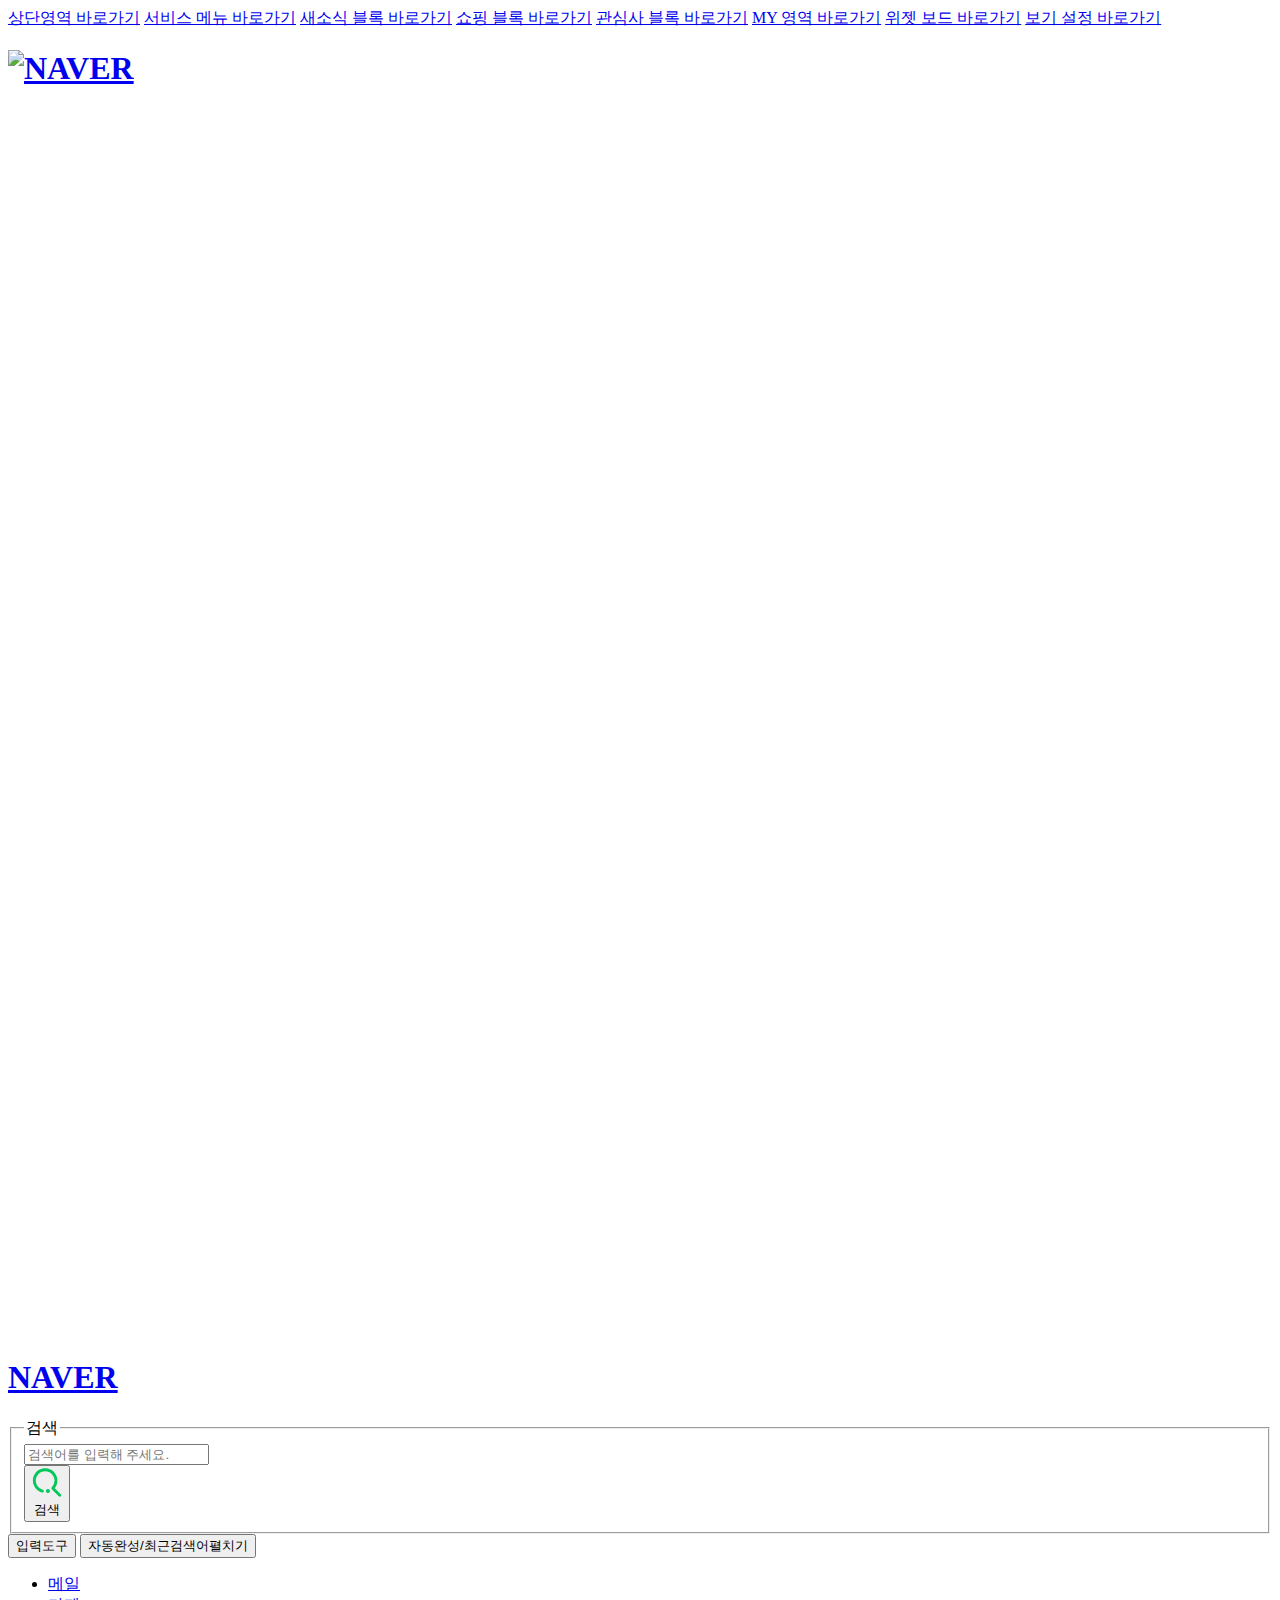
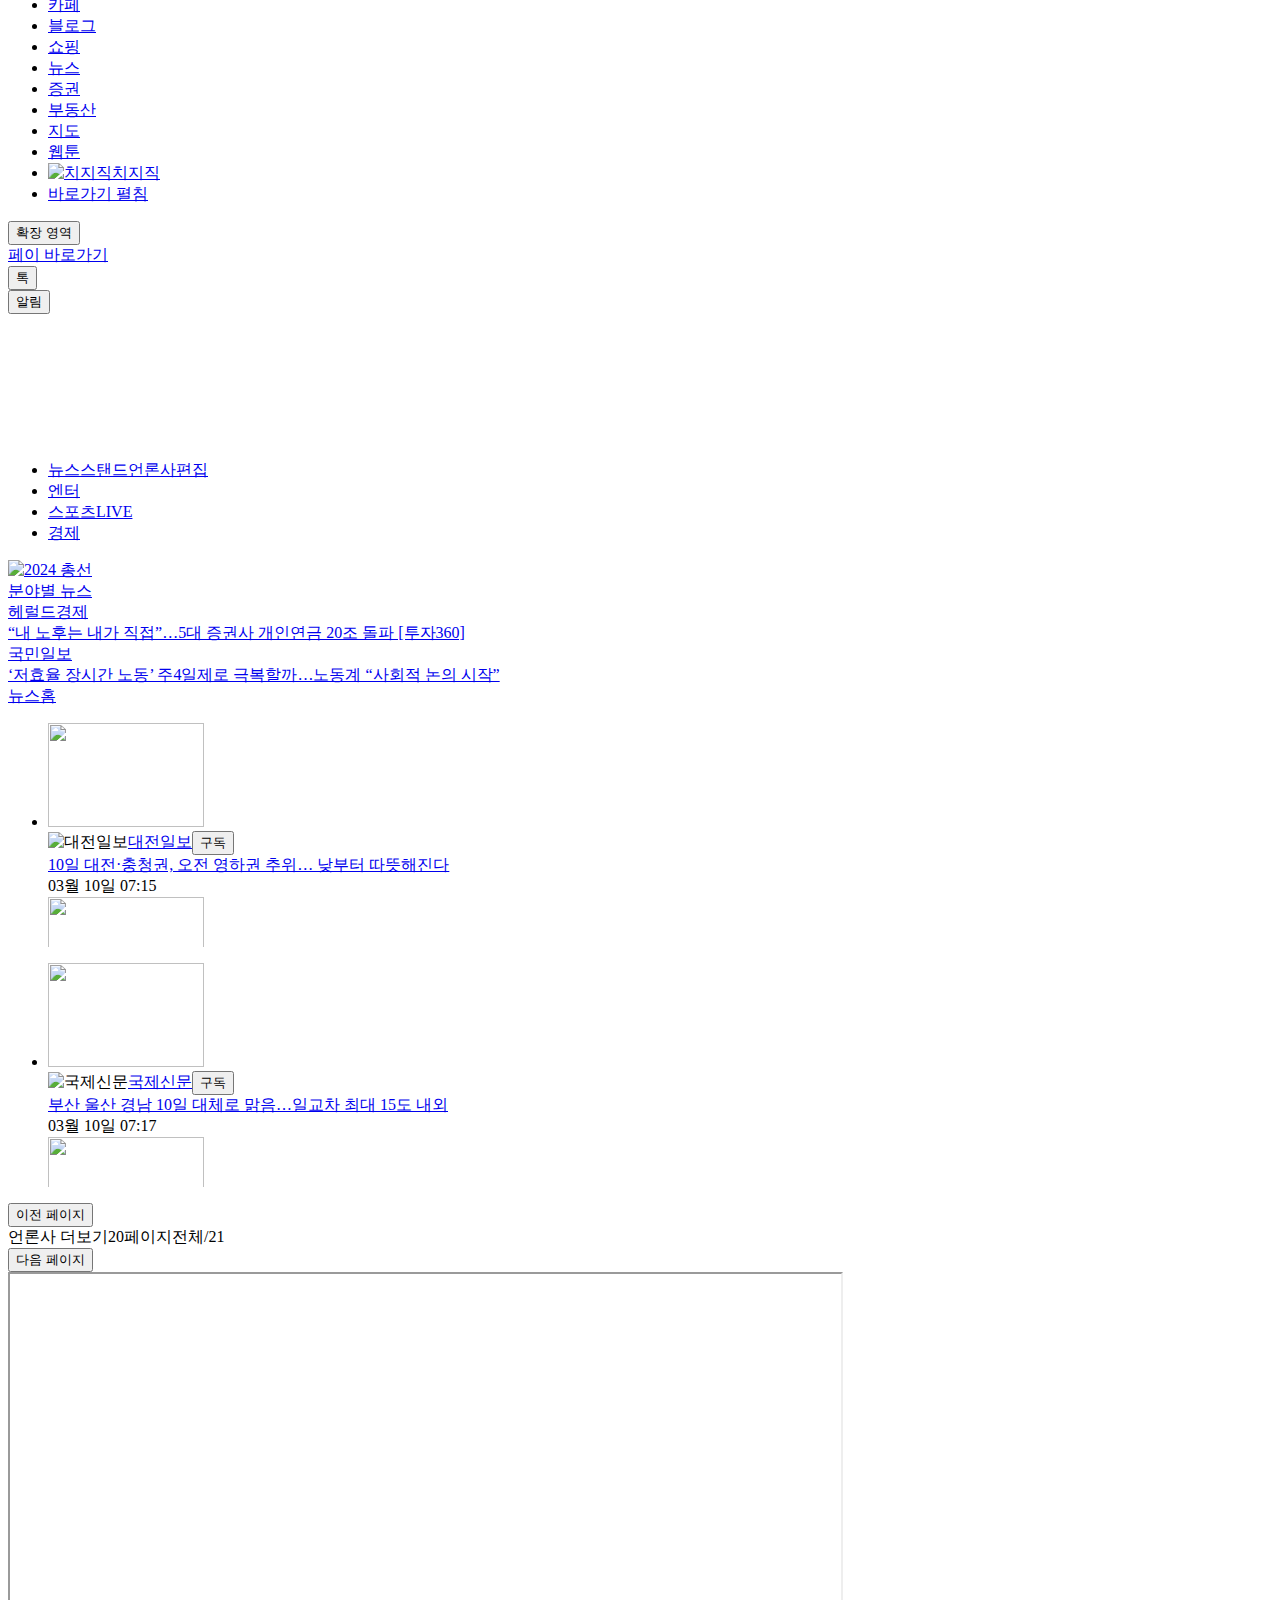
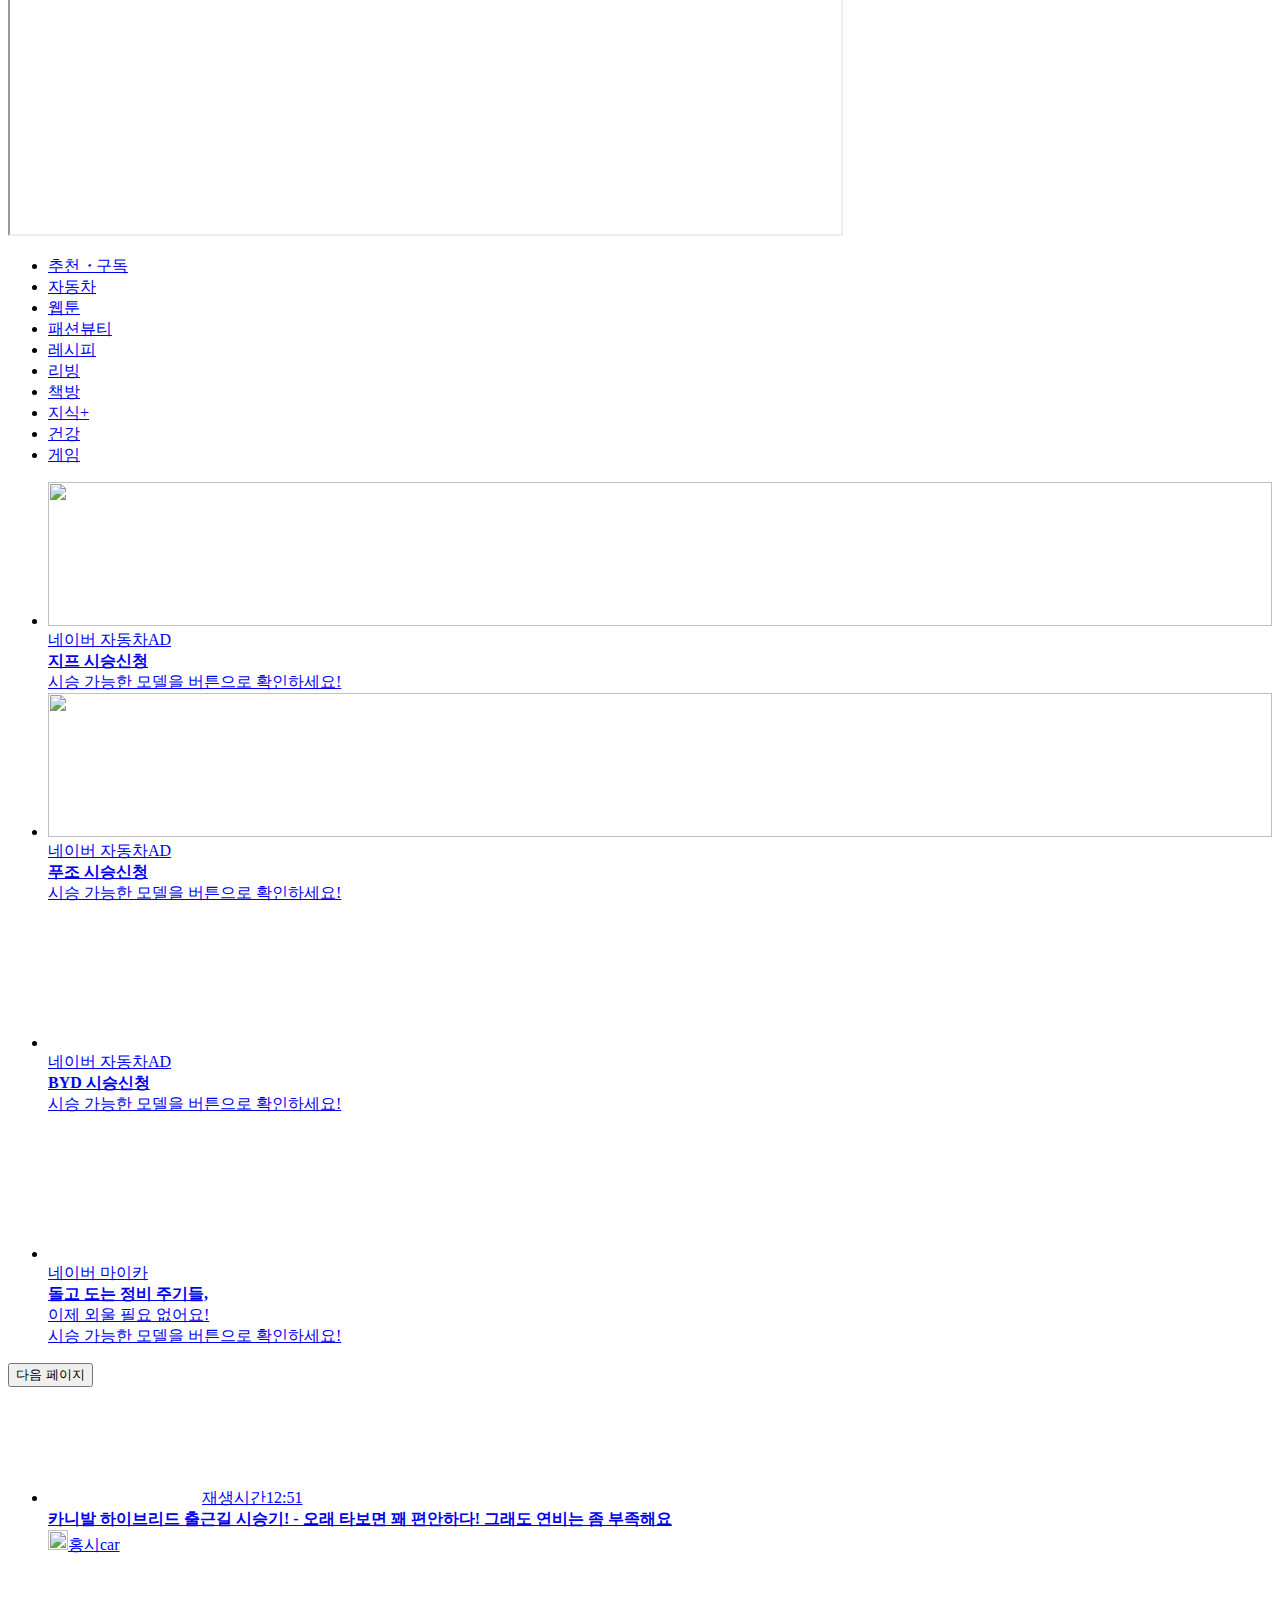
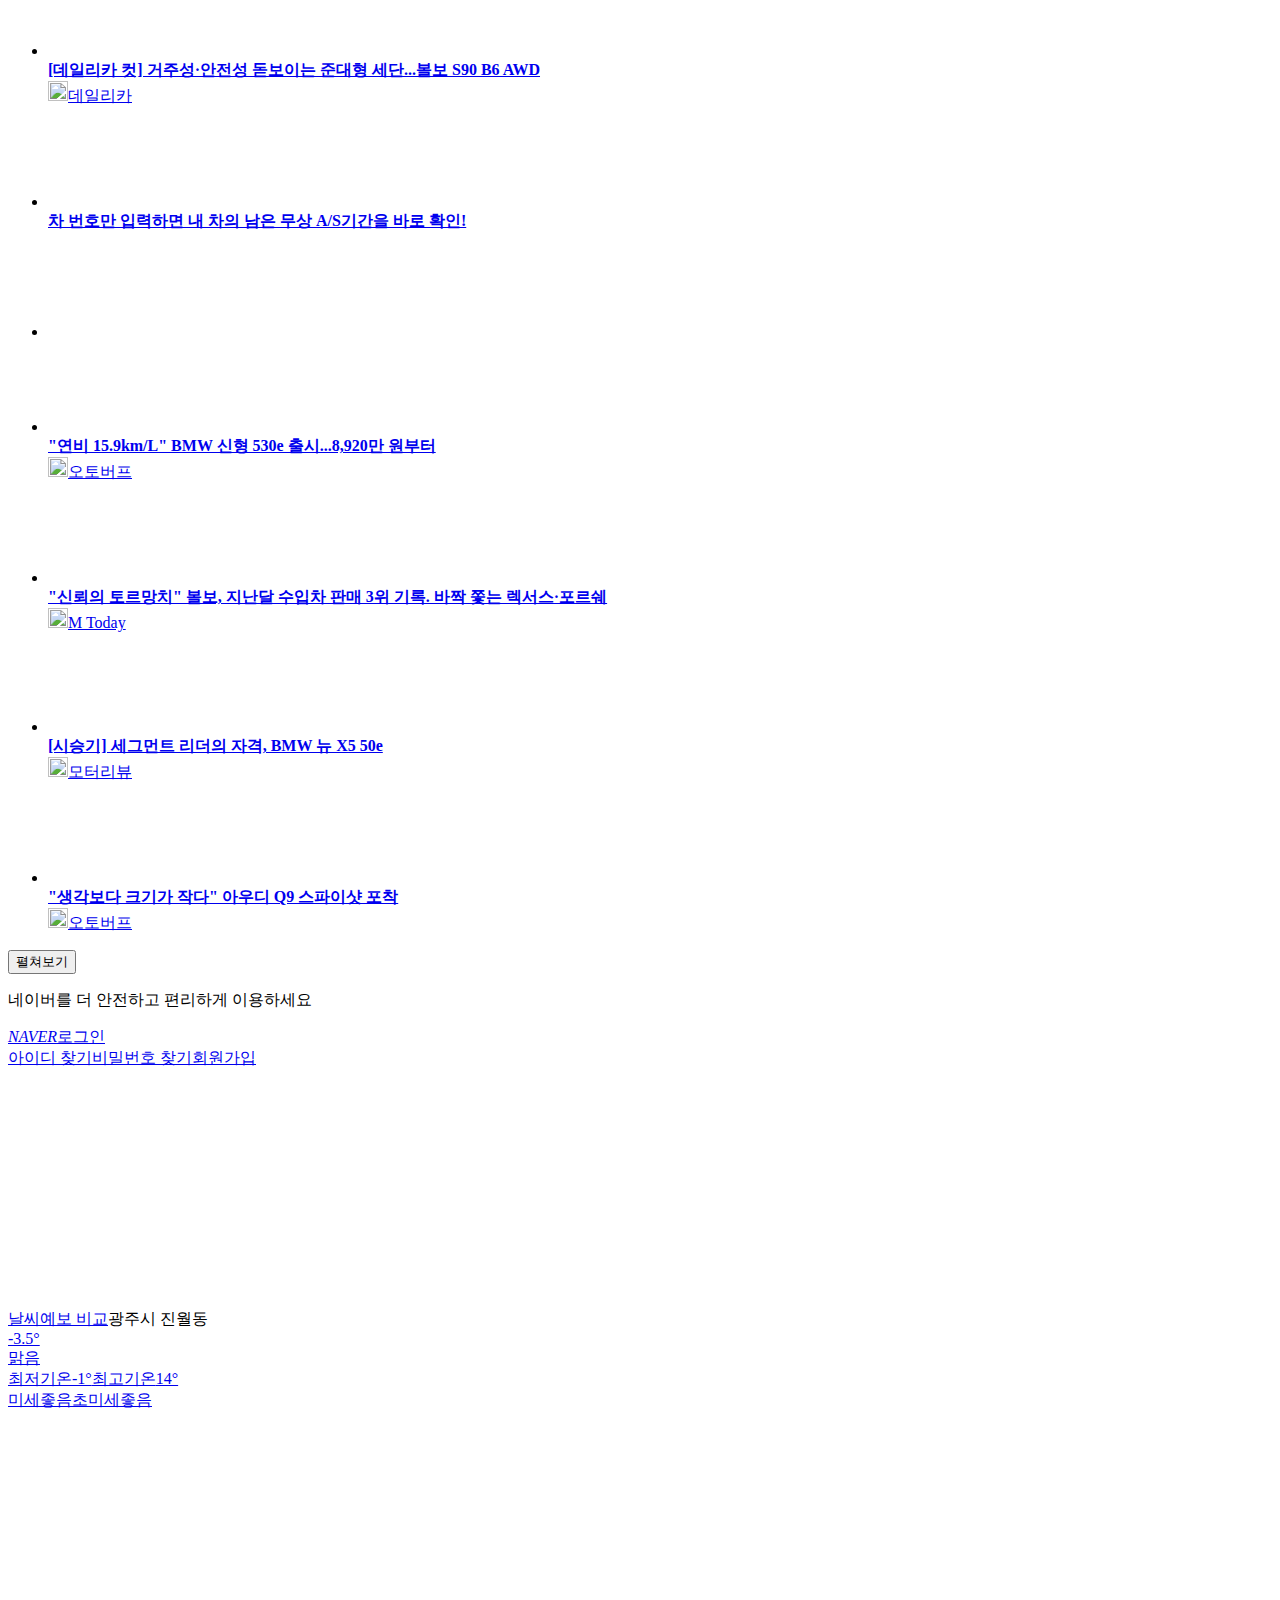
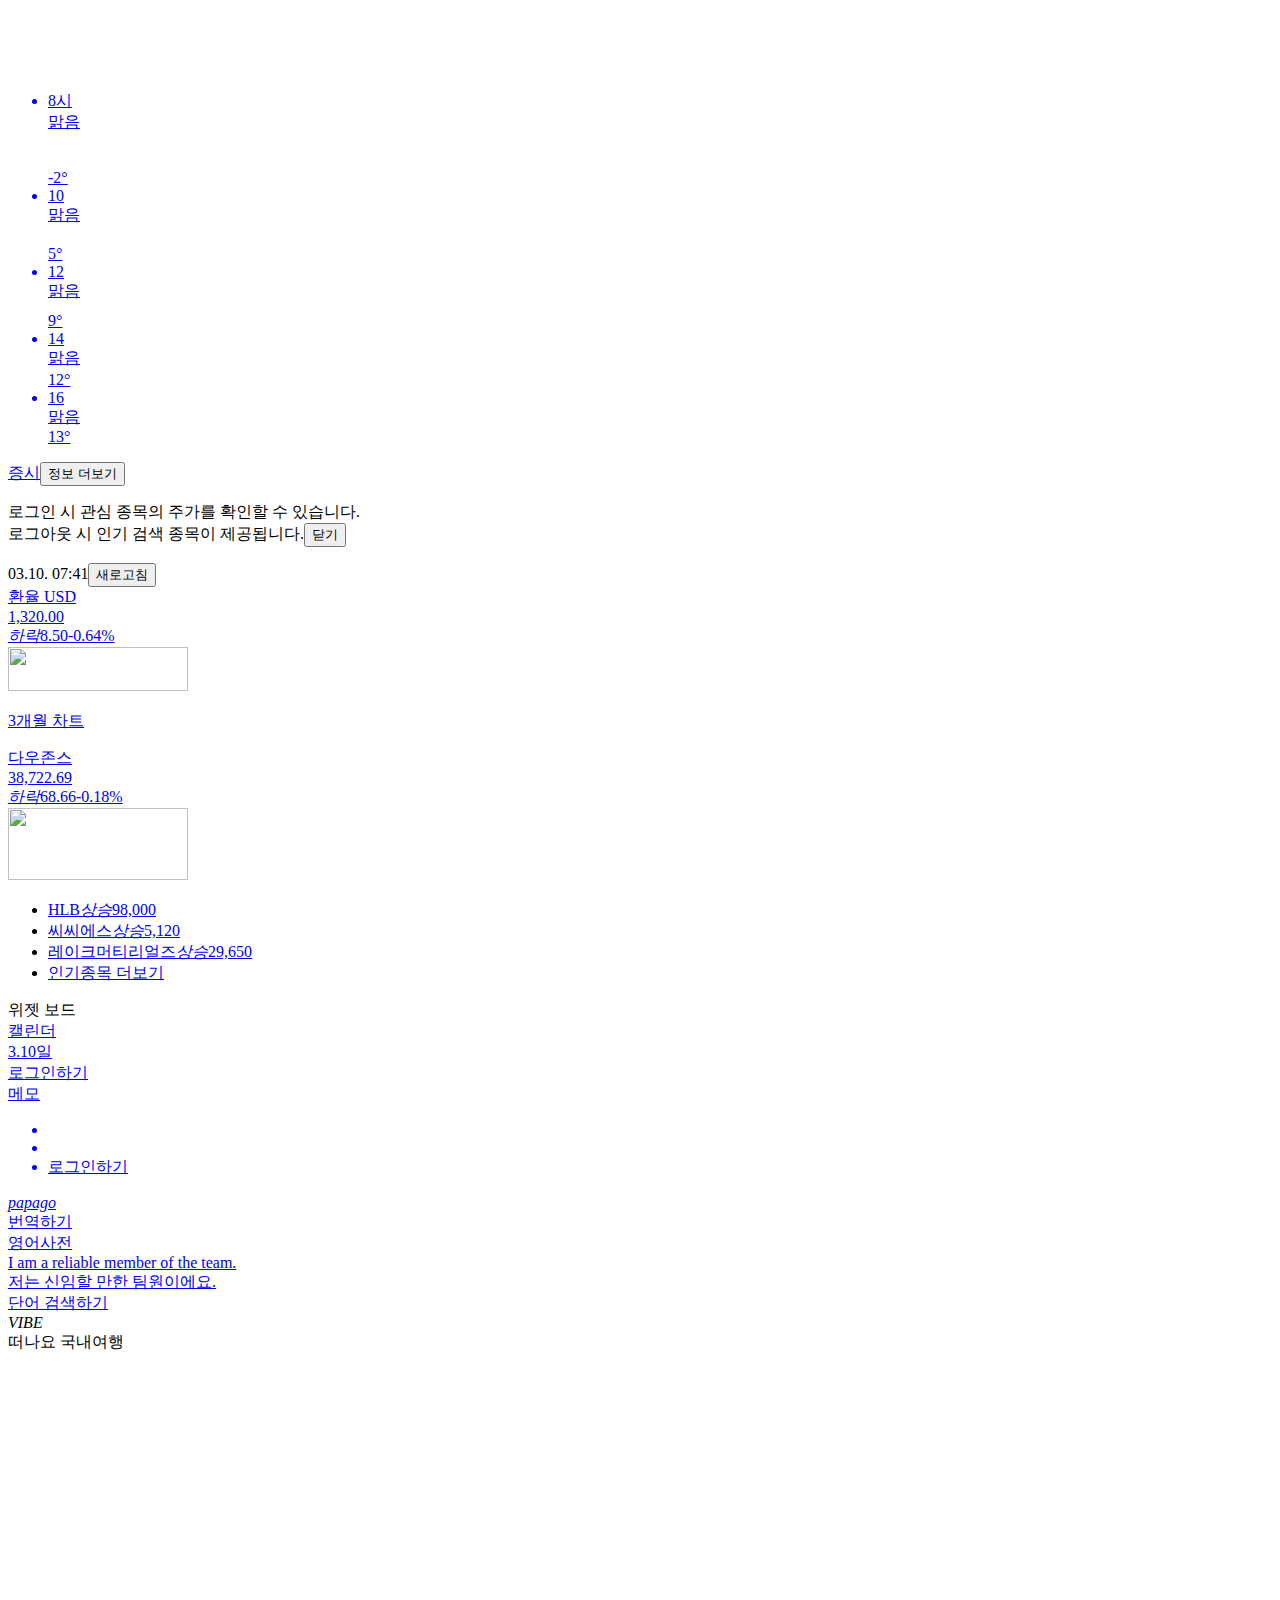
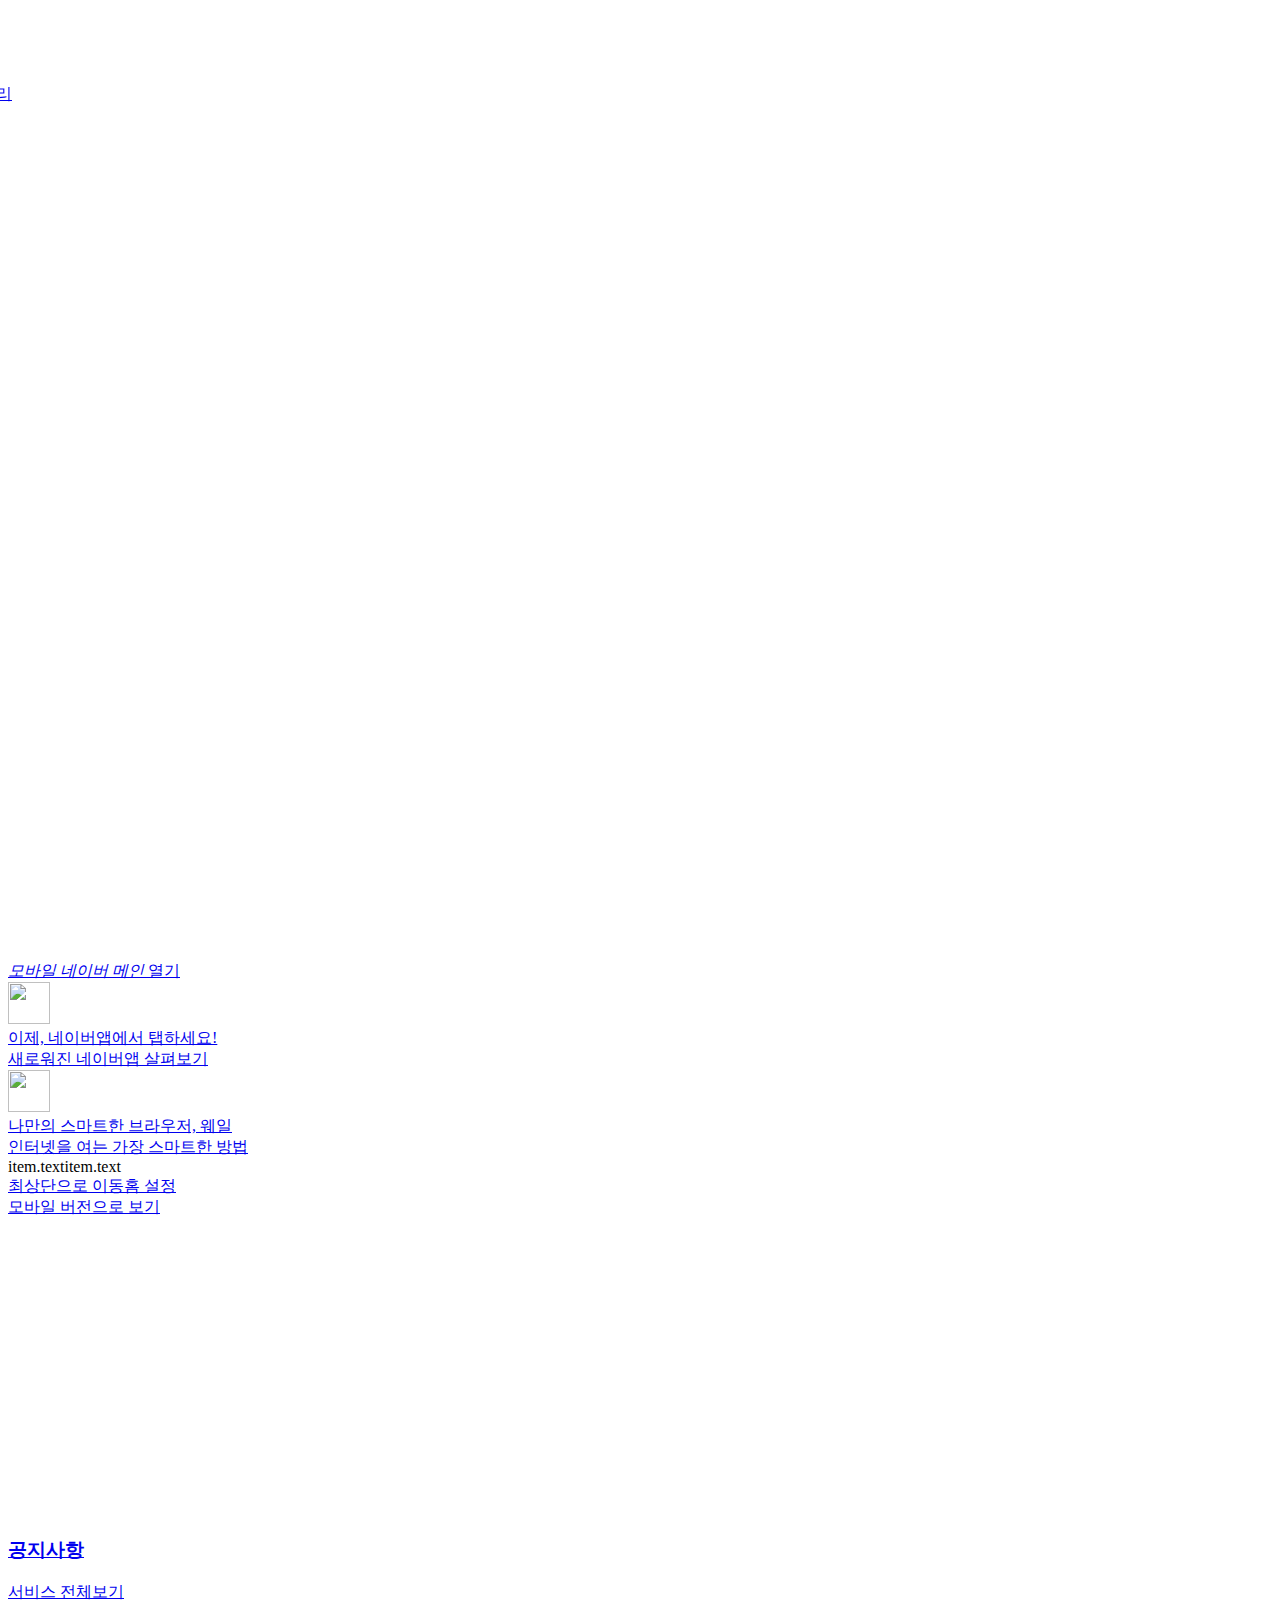
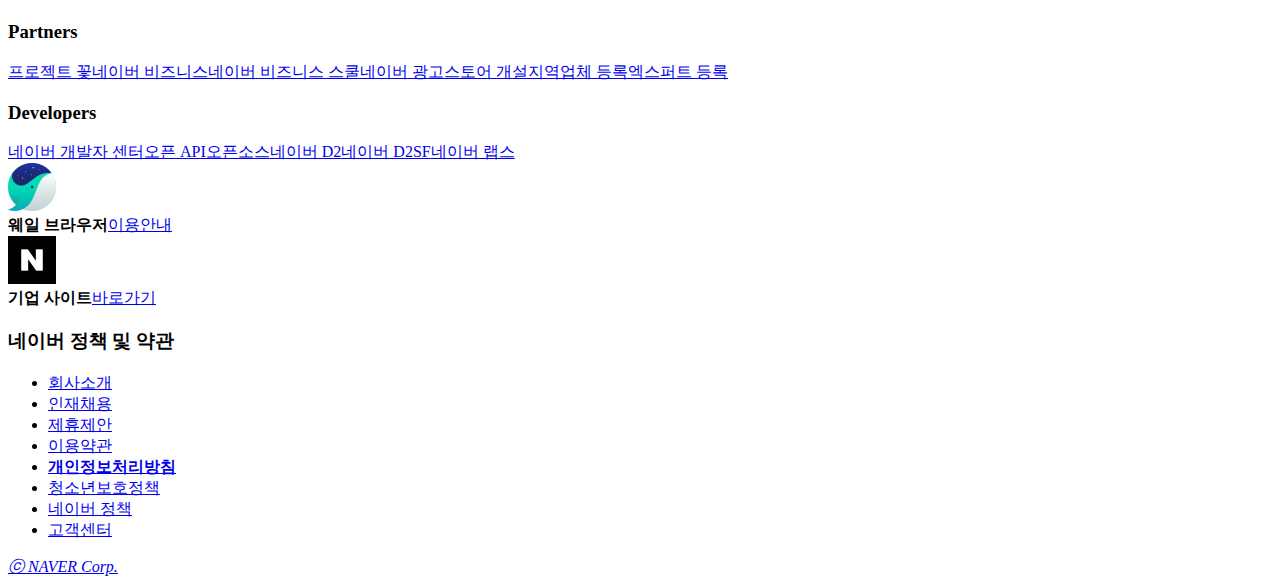
==== frontend/index.html @ 6ba69720 "1st commit" ====
<!DOCTYPE html>
<html lang="en">
<head>
    <meta charset="UTF-8">
    <meta name="viewport" content="width=device-width, initial-scale=1.0">
    <link ref="stylesheet" type="text/css" href="header.css">
    <link ref="stylesheet" type="text/css" href=".css">
    <link ref="stylesheet" type="text/css" href="footer.css">
    <title>Document</title>
</head>
<body>
    <div id="u_skip"> <a href="#topAsideButton"><span>상단영역 바로가기</span></a> <a href="#shortcutArea"><span>서비스 메뉴 바로가기</span></a> <a href="#newsstand"><span>새소식 블록 바로가기</span></a> <a href="#shopping"><span>쇼핑 블록 바로가기</span></a> <a href="#feed"><span>관심사 블록 바로가기</span></a> <a href="#account"><span>MY 영역 바로가기</span></a> <a href="#widgetboard"><span>위젯 보드 바로가기</span></a> <a href="#viewSetting"><span>보기 설정 바로가기</span></a> </div>   <script type="text/plain" id="ad-timeboard-response" data-gfp-banner-size="830x130" data-gfp-banner-type="full">{"payload":{"requestId":"916d2e0a17604260812120fea650d732","head":{"version":"0.0.1","description":"Naver SSP Waterfall List"},"eventTracking":{"ackImpressions":[{"url":"https://tivan.naver.com/sc2/1/"}],"activeViewImpressions":[{"url":"https://tivan.naver.com/sc2/2/"}],"clicks":[{"url":"https://tivan.naver.com/sc2/3/"}],"completions":[{"url":"https://tivan.naver.com/sc2/4/"}],"attached":[{"url":"https://tivan.naver.com/sc2/10/"}],"renderedImpressions":[{"url":"https://tivan.naver.com/sc2/11/"}],"viewableImpressions":[{"url":"https://tivan.naver.com/sc2/12/"}],"loadErrors":[{"url":"https://tivan.naver.com/sc2/91/"}],"startErrors":[{"url":"https://tivan.naver.com/sc2/92/"}],"mute":[{"url":"https://tivan.naver.com/sc2/5/"}],"close":[{"url":"https://tivan.naver.com/sc2/6/"}]},"adUnit":"p_main_timeboard_v1","randomNumber":49,"adDivId":"ad_timeboard","advertiserDomains":["game.naver.com"],"adDuplicationKeys":["URL:https://game.naver.com/"],"ads":[{"encrypted":"[base64]","connectionType":"S2S","adProviderType":"IN_NAVER","adProviderName":"NDP_SF","layoutType":"FLUID","creativeType":"BANNER","renderType":"SF","eventTracking":{"ackImpressions":[{"url":"https://siape.veta.naver.com/openrtb/nurl?eu=EU10043565\u0026calp=-\u0026oj=cQgn6aire5Nc7spmS7O0AKAbetsTub9M3AtfU6drUpzwsqUOP%2Fi6s4f3PWwF%2BaXaJL1qM2Pf%2FamInabZqyXKsfGr%2FXLHGGyF24Rarp%2FM9oXCETkNfdfepWpPFNUKvEkgg%2FZKSlY8%2F8uB44Um51kqcOFz%2BVLPOFxQGMjO6QbpiKEvH4MuGzFJiErLLp1Ox71VsVQY00Y52lrSBXLlLuiKzHksq5tTslRWzjRiE02TuSAvV6Hp3yIx%2BCuPKChoPvvYARZXvM5YQT3E2xTeoJfR5CuTGUEuSGKH5ydOLSqhlBb8v6NGDHyJUA\u0026ac=8910461\u0026src=6910946\u0026evtcd=BID_WIN\u0026x_ti=1504\u0026rk=iP5Qah1mUiPry7ir0B0DoA\u0026eltts=WoypFRh%2BzIAWuMtw%2BjOvZg%3D%3D\u0026brs=Y\u0026"}],"attached":[],"activeViewImpressions":[],"renderedImpressions":[],"viewableImpressions":[],"clicks":[],"vimp1px":[],"vimp100":[],"vimp100p":[],"admute":[],"advmute":[],"like":[],"unlike":[],"close":[],"bounce":[]},"adInfo":{"placeId":"6436232db28a76002ea3f30c","adomain":["game.naver.com"],"cid":"1483493","crid":"2593139","exp":86400,"adm":"%3Cscript%20src%3D%22https%3A%2F%2Fssl.pstatic.net%2Fmelona%2Flibs%2Fglad%2Fbridge%2Fgfp-bridge.js%22%3E%3C%2Fscript%3E%0D%0A%0D%0A%3Ca%20href%3D%22https%3A%2F%2Fsiape.veta.naver.com%2Ffxclick%3Feu%3DEU10043565%26calp%3D-%26oj%3DcQgn6aire5Nc7spmS7O0AKAbetsTub9M3AtfU6drUpzwsqUOP%252Fi6s4f3PWwF%252BaXaJL1qM2Pf%252FamInabZqyXKsfGr%252FXLHGGyF24Rarp%252FM9oXCETkNfdfepWpPFNUKvEkgg%252FZKSlY8%252F8uB44Um51kqcOFz%252BVLPOFxQGMjO6QbpiKEvH4MuGzFJiErLLp1Ox71VsVQY00Y52lrSBXLlLuiKzHksq5tTslRWzjRiE02TuSAvV6Hp3yIx%252BCuPKChoPvvYARZXvM5YQT3E2xTeoJfR5CuTGUEuSGKH5ydOLSqhlBb8v6NGDHyJUA%26ac%3D8910461%26src%3D6910946%26br%3D4433907%26evtcd%3DP901%26x_ti%3D1504%26tb%3D%26oid%3D%26sid1%3D%26sid2%3D%26rk%3DiP5Qah1mUiPry7ir0B0DoA%26eltts%3DWoypFRh%252BzIAWuMtw%252BjOvZg%253D%253D%26lu%3D%26brs%3DY%26%22%20id%3D%22ac_banner_a%22%20target%3D%22_blank%22%20style%3D%22display%3Ablock%22%3E%0D%0A%20%20%20%20%3Cimg%20src%3D%22https%3A%2F%2Fssl.pstatic.net%2Fmelona%2Flibs%2F1483%2F1483493%2F190c1703a48bc624e5fd_20240117160301878.png%22%20width%3D%22830%22%20height%3D%22130%22%20alt%3D%22%5B%EA%B4%91%EA%B3%A0%5D%EC%8A%A4%ED%8A%B8%EB%A6%AC%EB%B0%8D%EC%9D%98%20%EC%83%88%EB%A1%9C%EC%9A%B4%20%EC%8B%9C%EB%8C%80%20%EC%B9%98%EC%A7%80%EC%A7%81%22%3E%0D%0A%3C%2Fa%3E%0D%0A%0D%0A%3Cscript%20type%3D%22text%2Fjavascript%22%20src%3D%22https%3A%2F%2Fssl.pstatic.net%2Fmelona%2Flibs%2Fassets%2Fjs%2Fpc%2Fmain%2Fmin%2Fpc.veta.core.min.js%3F20240228%22%3E%3C%2Fscript%3E%0D%0A%3Cscript%20type%3D%22text%2Fjavascript%22%3E%0D%0A%20%20%20%20%28function%28ns%2C%20bridge%29%20%7B%0D%0A%20%20%20%20%20%20%20%20var%20LOG%20%3D%20%7B%0D%0A%20%20%20%20%20%20%20%20%20%20%20%20VIEWABLED%3A%20%22https%3A%2F%2Fsiape.veta.naver.com%2Ffxview%3Feu%3DEU10043565%26calp%3D-%26oj%3DcQgn6aire5Nc7spmS7O0AKAbetsTub9M3AtfU6drUpzwsqUOP%252Fi6s4f3PWwF%252BaXaJL1qM2Pf%252FamInabZqyXKsfGr%252FXLHGGyF24Rarp%252FM9oXCETkNfdfepWpPFNUKvEkgg%252FZKSlY8%252F8uB44Um51kqcOFz%252BVLPOFxQGMjO6QbpiKEvH4MuGzFJiErLLp1Ox71VsVQY00Y52lrSBXLlLuiKzHksq5tTslRWzjRiE02TuSAvV6Hp3yIx%252BCuPKChoPvvYARZXvM5YQT3E2xTeoJfR5CuTGUEuSGKH5ydOLSqhlBb8v6NGDHyJUA%26ac%3D8910461%26src%3D6910946%26evtcd%3DV900%26x_ti%3D1504%26tb%3D%26oid%3D%26sid1%3D%26sid2%3D%26rk%3DiP5Qah1mUiPry7ir0B0DoA%26eltts%3DWoypFRh%252BzIAWuMtw%252BjOvZg%253D%253D%26brs%3DY%26%26eid%3DV900%22%2C%0D%0A%20%20%20%20%20%20%20%20%20%20%20%20RENDERED%3A%20%22https%3A%2F%2Fsiape.veta.naver.com%2Ffxview%3Feu%3DEU10043565%26calp%3D-%26oj%3DcQgn6aire5Nc7spmS7O0AKAbetsTub9M3AtfU6drUpzwsqUOP%252Fi6s4f3PWwF%252BaXaJL1qM2Pf%252FamInabZqyXKsfGr%252FXLHGGyF24Rarp%252FM9oXCETkNfdfepWpPFNUKvEkgg%252FZKSlY8%252F8uB44Um51kqcOFz%252BVLPOFxQGMjO6QbpiKEvH4MuGzFJiErLLp1Ox71VsVQY00Y52lrSBXLlLuiKzHksq5tTslRWzjRiE02TuSAvV6Hp3yIx%252BCuPKChoPvvYARZXvM5YQT3E2xTeoJfR5CuTGUEuSGKH5ydOLSqhlBb8v6NGDHyJUA%26ac%3D8910461%26src%3D6910947%26evtcd%3DV602%26x_ti%3D1504%26tb%3D%26oid%3D%26sid1%3D%26sid2%3D%26rk%3DiP5Qah1mUiPry7ir0B0DoA%26eltts%3DWoypFRh%252BzIAWuMtw%252BjOvZg%253D%253D%26brs%3DY%26%26eid%3DV810%22%0D%0A%20%20%20%20%20%20%20%20%7D%3B%0D%0A%0D%0A%20%20%20%20%20%20%20%20var%20util%20%3D%20ns.Util%20%3F%20new%20ns.Util%28%29%20%3A%20new%20NBP_CORP.Nimp%28%29%3B%0D%0A%20%20%20%20%20%20%20%20var%20gladSdkBridge%20%3D%20bridge.createSdkBridge%28%29%3B%0D%0A%20%20%20%20%20%20%20%20var%20eventList%20%3D%20%7B%7D%3B%0D%0A%0D%0A%20%20%20%20%20%20%20%20%2F%2F%20%EC%9D%91%EB%8B%B5%EB%85%B8%EC%B6%9C%0D%0A%20%20%20%20%20%20%20%20util.log%28LOG.RENDERED%29%3B%0D%0A%0D%0A%20%20%20%20%20%20%20%20%2F%2F%20%EC%9C%A0%ED%9A%A8%EB%85%B8%EC%B6%9C%0D%0A%20%20%20%20%20%20%20%20eventList%5Bbridge.EVENT.VIEWABLED%5D%20%3D%20function%28%29%20%7B%0D%0A%20%20%20%20%20%20%20%20%20%20%20%20util.log%28LOG.VIEWABLED%29%3B%0D%0A%20%20%20%20%20%20%20%20%7D%3B%0D%0A%0D%0A%20%20%20%20%20%20%20%20gladSdkBridge.setEventListeners%28eventList%29%3B%0D%0A%20%20%20%20%7D%29%28%0D%0A%20%20%20%20%20%20%20%20window.naver_corp_da%20%7C%7C%20%7B%7D%2C%0D%0A%20%20%20%20%20%20%20%20window.gladBridge%0D%0A%20%20%20%20%29%3B%0D%0A%3C%2Fscript%3E","encoded":1,"responseSize":{"height":130,"width":830,"force":0},"template":"%3C%21doctype%20html%3E%3Chtml%3E%3Chead%3E%3Cmeta%20name%3D%22viewport%22%20content%3D%22width%3Ddevice-width%2C%20user-scalable%3Dno%22%2F%3E%3Cstyle%20data-gfp-role%3D%22adMarkLegacyStyle%22%3E%5Bdata-gfp-role%3D%22adMarkLegacy%22%5D%20%7Bdisplay%3A%20none%3B%7D%3C%2Fstyle%3E%3Cscript%3Ewindow.gladBridge%20%3D%20%7BRUNTIME%3A%20%22InApp%22%7D%3B%3C%2Fscript%3E%3C%2Fhead%3E%3Cbody%20style%3D%22margin%3A%200%3B%20padding%3A%200%22%3E%7B%7Badm%7D%7D%3Cscript%20src%3D%22https%3A%2F%2Fssl.pstatic.net%2Ftveta%2Flibs%2Fglad_admute%2Fprod%2Fglad-admute.js%22%3E%3C%2Fscript%3E%3Cscript%3Econst%20adMuteOptions%20%3D%20%7BmuteUrl%3A%20%22%25%25MUTE_URL%25%25%22%2C%20privacyUrl%3A%20%22%25%25PRIV_URL%25%25%22%2C%20creativeType%3A%20%22BANNER%22%2C%20runtimeType%3A%20%22InApp%22%7D%3B%20window.gladAdMute.checkAdMarkLegacyStyle%28adMuteOptions%29%3B%20const%20adMuteController%20%3D%20window.gladAdMute.createAdMuteController%28adMuteOptions%29%3B%20adMuteController.render%28%29%3B%3C%2Fscript%3E%3C%2Fbody%3E%3C%2Fhtml%3E"}},{"encrypted":"[base64]","connectionType":"S2S","adProviderName":"GFP","layoutType":"FLUID","creativeType":"BANNER","renderType":"EMPTY","eventTracking":{"ackImpressions":[],"attached":[],"activeViewImpressions":[{"url":"https://siape.veta.naver.com/openrtb/nbimp?oj=cQgn6aire5Nc7spmS7O0AKAbetsTub9M3AtfU6drUpzwsqUOP%2Fi6s4f3PWwF%2BaXaJL1qM2Pf%2FamInabZqyXKsfGr%2FXLHGGyF24Rarp%2FM9oXCETkNfdfepWpPFNUKvEkgg%2FZKSlY8%2F8uB44Um51kqcOFz%2BVLPOFxQGMjO6QbpiKEvH4MuGzFJiErLLp1Ox71VsVQY00Y52lrSBXLlLuiKzHksq5tTslRWzjRiE02TuSAvV6Hp3yIx%2BCuPKChoPvvYARZXvM5YQT3E2xTeoJfR5CuTGUEuSGKH5ydOLSqhlBb8v6NGDHyJUA\u0026rk=iP5Qah1mUiPry7ir0B0DoA\u0026eltts=WoypFRh%2BzIAWuMtw%2BjOvZg%3D%3D"}],"renderedImpressions":[],"viewableImpressions":[{"url":"https://siape.veta.naver.com/openrtb/nbimp?oj=cQgn6aire5Nc7spmS7O0AKAbetsTub9M3AtfU6drUpzwsqUOP%2Fi6s4f3PWwF%2BaXaJL1qM2Pf%2FamInabZqyXKsfGr%2FXLHGGyF24Rarp%2FM9oXCETkNfdfepWpPFNUKvEkgg%2FZKSlY8%2F8uB44Um51kqcOFz%2BVLPOFxQGMjO6QbpiKEvH4MuGzFJiErLLp1Ox71VsVQY00Y52lrSBXLlLuiKzHksq5tTslRWzjRiE02TuSAvV6Hp3yIx%2BCuPKChoPvvYARZXvM5YQT3E2xTeoJfR5CuTGUEuSGKH5ydOLSqhlBb8v6NGDHyJUA\u0026rk=iP5Qah1mUiPry7ir0B0DoA\u0026eltts=WoypFRh%2BzIAWuMtw%2BjOvZg%3D%3D"}],"clicks":[],"vimp1px":[],"vimp100":[],"vimp100p":[],"admute":[],"advmute":[],"like":[],"unlike":[],"close":[],"bounce":[]},"adInfo":{"responseSize":{"height":0,"width":0}}}],"config":{"imp":{"ratio":100,"ms":0}}},"additionalInfo":{"adCount":1,"adDuplicate":{"advertiserDomains":["game.naver.com"],"adDuplicationKeys":["URL:https://game.naver.com/"]},"adSize":{"h":130,"w":830}}}
</script> <div id="wrap"> <div id="header" role="banner"> <div id="topSearchWrap" class="header_inner"> <div id="special-logo" class="search_special_bg"></div> <div id="timeboard-ex" class="ad_area" style="min-width: 1340px; display: none;"> </div> <div id="search_area" class="search_area"> <div id="special-input-logo-ex" class="link_search_special" style="display:none"></div> <div class="search_group"> <div id="search" class="search_group_inner"> <h1 id="special-input-logo" class="search_logo"><a href="/" class="link_naver type_motion_hat is_fadeout"><img src="https://s.pstatic.net/static/www/mobile/edit/20230516_0/upload_1684217675277OZzsu.gif" width="58" height="58" alt="NAVER"></a><a href="/" class="link_naver type_motion_n is_fadein"><span class="ico_n_logo_svg"><svg viewBox="0 0 24 24" fill="none" xmlns="http://www.w3.org/2000/svg"><path d="M16.273 12.845 7.376 0H0v24h7.727V11.155L16.624 24H24V0h-7.727v12.845z"></path></svg></span><span class="blind">NAVER</span></a></h1> <form id="sform" name="search" role="search" action="https://search.naver.com/search.naver" method="get"> <fieldset> <legend class="blind">검색</legend> <input type="hidden" name="where" value="nexearch"> <input type="hidden" id="sm" name="sm" value="top_hty"> <input type="hidden" id="fbm" name="fbm" value="0"> <input type="hidden" id="acr" name="acr" value="" disabled="disabled"> <input type="hidden" id="acq" name="acq" value="" disabled="disabled"> <input type="hidden" id="qdt" name="qdt" value="" disabled="disabled"> <input type="hidden" id="ie" name="ie" value="utf8"> <input type="hidden" id="acir" name="acir" value="" disabled="disabled"> <input type="hidden" id="os" name="os" value="" disabled="disabled"> <input type="hidden" id="bid" name="bid" value="" disabled="disabled"> <input type="hidden" id="pkid" name="pkid" value="" disabled="disabled"> <input type="hidden" id="eid" name="eid" value="" disabled="disabled"> <input type="hidden" id="mra" name="mra" value="" disabled="disabled"> <div class="search_input_box"> <input id="query" name="query" type="search" title="검색어를 입력해 주세요." placeholder="검색어를 입력해 주세요." maxlength="255" autocomplete="off" class="search_input" data-atcmp-element=""> </div> <button type="submit" class="btn_search" onclick="window.nclk_v2(this,&quot;sch.action&quot;)"> <span class="ico_btn_search_svg"> <svg id="search-btn" viewBox="0 0 50 50" xmlns="http://www.w3.org/2000/svg" style="fill: #03c75a"> <path d="M22.13.5c11.378 0 20.632 9.256 20.632 20.63 0 4.699-1.566 9.155-4.439 12.782l10.164 10.165a2.41 2.41 0 0 1-1.706 4.115 2.412 2.412 0 0 1-1.706-.705L33.31 35.719a2.41 2.41 0 0 1 0-3.41 15.71 15.71 0 0 0 4.628-11.178c0-8.718-7.09-15.808-15.807-15.808-8.718 0-15.808 7.09-15.808 15.808 0 7.15 4.817 13.43 11.714 15.273a2.41 2.41 0 0 1 1.705 2.954 2.41 2.41 0 0 1-2.95 1.705C7.788 38.658 1.5 30.46 1.5 21.131 1.5 9.756 10.756.5 22.13.5zm4.716 34.746a3.483 3.483 0 1 1 0 6.966 3.483 3.483 0 0 1 0-6.966z"></path> </svg> </span> <span class="blind">검색</span> </button> </fieldset> </form> <div class="search_box"> <button id="ke_kbd_btn" type="button" class="btn_keyboard" aria-pressed="false"> <span class="keybord_text"> <span class="blind">입력도구</span> </span> </button> <div id="_nx_kbd" style="display:none"></div> <button id="nautocomplete" type="button" class="btn_arrow" data-atcmp-element=""> <span class="blind">자동완성/최근검색어펼치기</span> </button> </div> <div class="layer_atcmp" id="autoFrame" style="display:none"> <div class="ly_atcmp" data-atcmp-element=""> <div class="api_atcmp_wrap"> <div class="atcmp_fixer _recent_layer" style="display:none"> <div class="atcmp_header _recent_header"> <strong class="tit">최근 검색어</strong> <div class="option"> <a role="button" href="#" class="item _delAll" aria-pressed="false">전체삭제</a> </div> </div> <div class="atcmp_container"> <ul class="kwd_lst _recent"></ul> <div class="kwd_info kwd_off _offMsg" style="display:none">검색어 저장 기능이 꺼져 있습니다.<br><span class="kwd_dsc">설정이 초기화 된다면 <a href="https://help.naver.com/alias/search/word/word_35.naver" class="kwd_help" data-clk="sly.help" target="_blank">도움말</a>을 확인해주세요.</span></div> <div class="kwd_info kwd_none _recentNone" style="display:none">최근 검색어 내역이 없습니다.<br><span class="kwd_dsc">설정이 초기화 된다면 <a href="https://help.naver.com/alias/search/word/word_35.naver" class="kwd_help" data-clk="sly.help" target="_blank">도움말</a>을 확인해주세요.</span></div> </div> <div class="atcmp_footer"> <span class="side_opt_area"> <span class="opt_item"> <a href="#" class="close _keywordOnOff">자동저장 끄기</a> </span> <span class="opt_item"><a href="https://help.naver.com/alias/search/word/word_35.naver" data-clk="sly.help" target="_blank">도움말</a></span> </span> <span class="rside_opt_area"> <span class="opt_item"><a href="#" class="close _close">닫기</a></span> </span> </div> </div> <div class="atcmp_fixer _atcmp_layer" style="display:none"> <div class="atcmp_container _words"> <ul class="kwd_lst _kwd_list"></ul> <div class="atcmp_cue type_line _cue_root"> <div class="cue_header"><i class="imgsvg ico_cue">CUE</i>대화하듯 질문해 보세요<a href="#" role="button" class="btn_help _tg_btn" aria-pressed="false"><i class="imgsvg ico_alert">이 정보가 표시된 이유</i></a> <div class="layer_plus"> <p class="dsc">검색어와 포함된 키워드를 기반으로 AI 기술을 활용하여 연관된 추천 질문을 제공합니다.</p> <a href="#" role="button" class="btn_close _tg_btn"><i class="imgsvg ico_close">레이어 닫기</i></a> </div> </div> <ul class="cue_list _ul"></ul> </div> <div class="atcmp_alert _alert"> <div class="dsc_election"> <p class="dsc"> <i class="imgsvg ico_election"></i> <span class="_alert_passage"></span> </p> <span class="dsc_inner"> <span class="_alert_passage2"></span> <a href="#" class="link _alert_link" target="_blank">자세히보기</a> </span> </div> </div> <div class="atcmp_plus _plus"> <div class="dsc_plus"> <a href="https://help.naver.com/alias/search/word/word_16.naver" class="link_dsc" data-clk="sug.cxhelp" target="_blank">관심사를 반영한 컨텍스트 자동완성<i class="imgsvg ico_help">도움말</i></a> </div> <div class="switch"> <a role="button" href="#" class="bt_switch active _plus_btn" aria-pressed="false"><i class="imgsvg ico_option">컨텍스트 자동완성</i></a> </div> <div class="layer_plus _plus_layer"> <strong class="tit">컨텍스트 자동완성</strong> <div class="_plus_layer_isloggedin" style="display:none"> <p class="dsc">ON/OFF 설정은 해당기기(브라우저)에 저장됩니다.</p> <div class="btn_area"> <a href="https://help.naver.com/alias/search/word/word_16.naver" class="link_view" data-clk="sug.cxlink" target="_blank">자세히 보기</a> </div> </div> <div class="_plus_layer_isnotloggedin" style="display:none"> <p class="dsc">동일한 시간대・연령대・남녀별 사용자 그룹의 관심사에 맞춰 자동완성을 제공합니다. <a href="https://help.naver.com/support/alias/search/word/word_16.naver" class="link_view" data-clk="sug.cxlink" target="_blank">자세히 보기</a> </p> <div class="btn_area"> <a href="https://nid.naver.com/nidlogin.login" class="btn btn_login" data-clk="sug.cxlogin"><i class="imgsvg ico_naver">네이버</i>로그인</a> </div> </div> <a href="#" role="button" class="btn_close _plus_layer_close"><i class="imgsvg ico_close">컨텍스트 자동완성 레이어 닫기</i></a> </div> </div> </div> <div class="atcmp_footer"> <span class="side_opt_area"> <span class="opt_item"> <a href="#" class="close _suggestOnOff">자동완성 끄기</a> </span> <span class="opt_item"><a href="https://help.naver.com/alias/search/word/word_17.naver" data-clk="sug.help" target="_blank">도움말</a></span> <span class="opt_item"><a href="https://help.naver.com/alias/search/word/word_18.naver" class="report" data-clk="sug.report" target="_blank">신고</a></span> </span> <span class="rside_opt_area"> <span class="opt_item"><a href="#" class="close _close">닫기</a></span> </span> </div> </div> </div> </div> </div> </div> </div> </div> <div id="search-right-banner"></div> <div id="shortcutArea" class="shortcut_area type_recommend" role="navigation" aria-label="주요 서비스"><ul class="shortcut_list"><li class="shortcut_item"><a href="https://mail.naver.com" class="link_service" target="_blank"><span class="service_icon type_mail"></span><span class="service_name">메일</span></a></li><li class="shortcut_item"><a href="https://cafe.naver.com" class="link_service" target="_blank"><span class="service_icon type_cafe"></span><span class="service_name">카페</span></a></li><li class="shortcut_item"><a href="https://blog.naver.com" class="link_service" target="_blank"><span class="service_icon type_blog"></span><span class="service_name">블로그</span></a></li><li class="shortcut_item"><a href="https://shopping.naver.com/home" class="link_service" target="_blank"><span class="service_icon type_shopping"></span><span class="service_name">쇼핑</span></a></li><li class="shortcut_item"><a href="https://news.naver.com/" class="link_service" target="_blank"><span class="service_icon type_news"></span><span class="service_name">뉴스</span></a></li><li class="shortcut_item"><a href="https://finance.naver.com/" class="link_service" target="_blank"><span class="service_icon type_stock"></span><span class="service_name">증권</span></a></li><li class="shortcut_item"><a href="https://land.naver.com/" class="link_service" target="_blank"><span class="service_icon type_real"></span><span class="service_name">부동산</span></a></li><li class="shortcut_item"><a href="https://map.naver.com" class="link_service" target="_blank"><span class="service_icon type_map"></span><span class="service_name">지도</span></a></li><li class="shortcut_item"><a href="https://comic.naver.com" class="link_service" target="_blank"><span class="service_icon type_webtoon"></span><span class="service_name">웹툰</span></a></li><li class="shortcut_item"><a href="https://chzzk.naver.com/" class="link_service" target="_blank"><span class="service_icon"><img src="https://s.pstatic.net/static/www/mobile/edit/20240112_1095/upload_1705057885416AaxUM.png" width="44" height="44" class="service_img" alt="치지직"></span><span class="service_name">치지직</span></a></li><li class="shortcut_item"><a href="#" class="link_service" role="button"><span class="service_icon type_more"></span><span class="blind">바로가기 펼침</span></a></li></ul></div> <div id="topAsideArea" class="menu_area"><button id="topAsideButton" type="button" class="btn_menu" aria-haspopup="menu" aria-expanded="false"><span class="blind">확장 영역</span></button></div> <div id="topPayArea" class="pay_area"><a href="https://order.pay.naver.com/home" class="link_pay" target="_blank"><span class="blind">페이 바로가기</span></a></div> <div id="topTalkArea" class="talk_area"><button type="button" class="btn_talk" aria-haspopup="menu" aria-expanded="false"><span class="blind">톡</span></button></div> <div id="topNotiArea" class="notify_area"><button type="button" class="btn_notify" aria-haspopup="menu" aria-expanded="false"><span class="blind">알림</span></button></div> </div> </div> <div id="container" role="main"> <div id="root"><div class="Layout-module__column_left___tLO23"><div class="Layout-module__banner_area___CUXNe" target=""><div id="ad_timeboard" style="height: 130px; z-index: 99;"><div style="width: 100%; height: auto; margin: 0px auto; line-height: 0;"><iframe id="ad_timeboard_tgtLREC" frameborder="no" scrolling="no" tabindex="0" name="" title="AD" style="width: 100%; height: 135px; visibility: inherit; border: 0px; vertical-align: bottom;"></iframe></div></div></div><div id="newsstand" class="Layout-module__content_area___b_3TU" role="region" aria-label="뉴스스탠드"><div class="ContentHeaderView-module__content_header___nSgPg"><div class="ContentHeaderView-module__header_tab___WW6fU"><ul class="ContentHeaderView-module__tab_list___BWrWe" role="tablist"><li class="ContentHeaderView-module__tab_item___dz3nK" role="presentation"><span class="ContentHeaderView-module__tab___uYoNi type_news"><a href="#" class="ContentHeaderView-module__tab_text___IuWnG" role="tab" aria-selected="false">뉴스스탠드</a><a href="#" class="ContentHeaderView-module__tab_text___IuWnG" role="tab" aria-selected="true">언론사편집</a></span></li><li class="ContentHeaderView-module__tab_item___dz3nK" role="presentation"><a href="#" class="ContentHeaderView-module__tab___uYoNi" role="tab" aria-selected="false">엔터</a></li><li class="ContentHeaderView-module__tab_item___dz3nK" role="presentation"><a href="#" class="ContentHeaderView-module__tab___uYoNi" role="tab" aria-selected="false">스포츠<span class="ContentHeaderView-module__tag_live___w3Oyc">LIVE</span></a></li><li class="ContentHeaderView-module__tab_item___dz3nK" role="presentation"><a href="#" class="ContentHeaderView-module__tab___uYoNi" role="tab" aria-selected="false">경제</a></li></ul></div><a href="https://news.naver.com/election/nation2024" target="_blank" class="ContentHeaderView-module__link_event___EXCVn"><img src="https://s.pstatic.net/static/www/mobile/edit/20240222_1095/upload_1708585880722aZITS.png" height="19" alt="2024 총선"></a></div><div class="ContentHeaderSubView-module__content_header_sub___Yszwk"><a href="#" class="ContentHeaderSubView-module__btn_more___HnWNR" role="button" aria-haspopup="listbox" aria-expanded="false" aria-pressed="false">분야별 뉴스<i class="ContentHeaderSubView-module__ico_triangle___ObyFF"></i></a><div class="ContentHeaderSubView-module__sub_news___DECMU"><div class="AutoRolling-module__rolling-y___T3kmw" style="animation-duration: 0.5s;"><div class="ContentHeaderSubView-module__news_box___dH9b3"><a href="https://media.naver.com/press/016" target="_blank" class="ContentHeaderSubView-module__news_media___YJm6A">헤럴드경제</a><div class="ContentHeaderSubView-module__news_desc___ztwqZ"><div class="ContentHeaderSubView-module__news_title___wuetX"><a href="https://news.naver.com/main/read.naver?mode=LSD&amp;mid=shm&amp;sid1=101&amp;oid=016&amp;aid=0002277962" target="_blank">“내 노후는 내가 직접”…5대 증권사 개인연금 20조 돌파 [투자360]</a></div></div></div></div><div class="AutoRolling-module__rolling-y___T3kmw" style="animation-duration: 0.5s;"><div class="ContentHeaderSubView-module__news_box___dH9b3"><a href="https://media.naver.com/press/005" target="_blank" class="ContentHeaderSubView-module__news_media___YJm6A">국민일보</a><div class="ContentHeaderSubView-module__news_desc___ztwqZ"><div class="ContentHeaderSubView-module__news_title___wuetX"><a href="https://news.naver.com/main/read.naver?mode=LSD&amp;mid=shm&amp;sid1=102&amp;oid=005&amp;aid=0001679686" target="_blank">‘저효율 장시간 노동’ 주4일제로 극복할까…노동계 “사회적 논의 시작”</a></div></div></div></div></div><div class="ContentHeaderSubView-module__sub_home___QWIkL"><a href="https://news.naver.com/" target="_blank" class="ContentHeaderSubView-module__link_home___hdZDg">뉴스홈</a></div></div><div class="MediaView-module__media_area___Z4js3" role="tabpanel"><div class="MediaContentsView-module__media_contents___GqCNo"><ul class="MediaContentsView-module__media_list___bEcVz" style="overflow: hidden; max-height: 224px;"><li class="MediaContentsView-module__media_item___CDT_f MediaContentsView-module__type_news___xQavv"><a target="_blank" href="https://n.news.naver.com/article/656/0000082503" class="MediaContentsView-module__link_thumb___KldTl"><span class="ImgView-module__content_img___QA0gl" style="width: 156px; height: 104px;"><img src="https://s.pstatic.net/dthumb.phinf/?src=%22https%3A%2F%2Fs.pstatic.net%2Fmimgnews%2Fimage%2Forigin%2F656%2F2024%2F03%2F10%2F82503.jpg%3Fut%3D20240310071401%22&amp;type=nf312_208&amp;service=navermain" width="156" height="104"></span></a><div class="MediaContentsView-module__media_info___0iNVg"><div class="MediaContentsView-module__info_top___OSBCn"><span class="MediaContentsView-module__top_thumb___gSRg3"><img src="https://s.pstatic.net/dthumb.phinf/?src=%22https%3A%2F%2Fs.pstatic.net%2Fmimgnews%2Fimage%2Fupload%2Foffice_logo%2F656%2F2022%2F01%2F19%2Flogo_656_56_20220119134936.png%22&amp;type=f108_108&amp;service=navermain" width="24" height="24" alt="대전일보"></span><a target="_blank" href="https://media.naver.com/press/656" class="MediaContentsView-module__link_press___YwfNb">대전일보</a><button type="button" class="MediaContentsView-module__btn_subscribe___pO3ZO" aria-pressed="false">구독</button></div><a target="_blank" href="https://n.news.naver.com/article/656/0000082503" class="MediaContentsView-module__info_title___vdgEM">10일 대전·충청권, 오전 영하권 추위… 낮부터 따뜻해진다</a><div class="MediaContentsView-module__info_desc___mMXww"><div class="MediaContentsView-module__desc_text___InEJG"><span class="MediaContentsView-module__text___HFcZk">03월 10일 07:15</span></div></div></div></li><li class="MediaContentsView-module__media_item___CDT_f MediaContentsView-module__type_news___xQavv"><a target="_blank" href="https://n.news.naver.com/article/657/0000023722" class="MediaContentsView-module__link_thumb___KldTl"><span class="ImgView-module__content_img___QA0gl" style="width: 156px; height: 104px;"><img src="https://s.pstatic.net/dthumb.phinf/?src=%22https%3A%2F%2Fs.pstatic.net%2Fmimgnews%2Fimage%2Forigin%2F657%2F2024%2F03%2F09%2F23722.jpg%3Fut%3D20240309100804%22&amp;type=nf312_208&amp;service=navermain" width="156" height="104"></span></a><div class="MediaContentsView-module__media_info___0iNVg"><div class="MediaContentsView-module__info_top___OSBCn"><span class="MediaContentsView-module__top_thumb___gSRg3"><img src="https://s.pstatic.net/dthumb.phinf/?src=%22https%3A%2F%2Fs.pstatic.net%2Fmimgnews%2Fimage%2Fupload%2Foffice_logo%2F657%2F2022%2F01%2F19%2Flogo_657_56_20220119135625.png%22&amp;type=f108_108&amp;service=navermain" width="24" height="24" alt="대구MBC"></span><a target="_blank" href="https://media.naver.com/press/657" class="MediaContentsView-module__link_press___YwfNb">대구MBC</a><button type="button" class="MediaContentsView-module__btn_subscribe___pO3ZO" aria-pressed="false">구독</button></div><a target="_blank" href="https://n.news.naver.com/article/657/0000023722" class="MediaContentsView-module__info_title___vdgEM">[백투더투데이] 더 스쿨⑤ "매점은 서문시장, 보건실은 동산병원" 대구 계성고</a><div class="MediaContentsView-module__info_desc___mMXww"><div class="MediaContentsView-module__desc_text___InEJG"><span class="MediaContentsView-module__text___HFcZk">03월 09일 21:08</span></div></div></div></li></ul></div><div class="MediaContentsView-module__media_contents___GqCNo"><ul class="MediaContentsView-module__media_list___bEcVz" style="overflow: hidden; max-height: 224px;"><li class="MediaContentsView-module__media_item___CDT_f MediaContentsView-module__type_news___xQavv"><a target="_blank" href="https://n.news.naver.com/article/658/0000068146" class="MediaContentsView-module__link_thumb___KldTl"><span class="ImgView-module__content_img___QA0gl" style="width: 156px; height: 104px;"><img src="https://s.pstatic.net/dthumb.phinf/?src=%22https%3A%2F%2Fs.pstatic.net%2Fmimgnews%2Fimage%2Forigin%2F658%2F2024%2F03%2F10%2F68146.jpg%3Fut%3D20240310071601%22&amp;type=nf312_208&amp;service=navermain" width="156" height="104"></span></a><div class="MediaContentsView-module__media_info___0iNVg"><div class="MediaContentsView-module__info_top___OSBCn"><span class="MediaContentsView-module__top_thumb___gSRg3"><img src="https://s.pstatic.net/dthumb.phinf/?src=%22https%3A%2F%2Fs.pstatic.net%2Fmimgnews%2Fimage%2Fupload%2Foffice_logo%2F658%2F2022%2F01%2F20%2Flogo_658_56_20220120164828.png%22&amp;type=f108_108&amp;service=navermain" width="24" height="24" alt="국제신문"></span><a target="_blank" href="https://media.naver.com/press/658" class="MediaContentsView-module__link_press___YwfNb">국제신문</a><button type="button" class="MediaContentsView-module__btn_subscribe___pO3ZO" aria-pressed="false">구독</button></div><a target="_blank" href="https://n.news.naver.com/article/658/0000068146" class="MediaContentsView-module__info_title___vdgEM">부산 울산 경남 10일 대체로 맑음…일교차 최대 15도 내외</a><div class="MediaContentsView-module__info_desc___mMXww"><div class="MediaContentsView-module__desc_text___InEJG"><span class="MediaContentsView-module__text___HFcZk">03월 10일 07:17</span></div></div></div></li><li class="MediaContentsView-module__media_item___CDT_f MediaContentsView-module__type_news___xQavv"><a target="_blank" href="https://n.news.naver.com/article/659/0000019507" class="MediaContentsView-module__link_thumb___KldTl"><span class="ImgView-module__content_img___QA0gl ImgView-module__type_gradient___wrDaw" style="width: 156px; height: 104px;"><img src="https://s.pstatic.net/dthumb.phinf/?src=%22https%3A%2F%2Fs.pstatic.net%2Fmimgnews%2Fimage%2Forigin%2F659%2F2024%2F03%2F07%2F19507.jpg%3Fut%3D20240308095401%22&amp;type=nf312_208&amp;service=navermain" width="156" height="104"></span><span class="PlayTimeView-module__playtime___mjsCW"><span class="blind">재생시간</span><span class="time">02:34</span></span></a><div class="MediaContentsView-module__media_info___0iNVg"><div class="MediaContentsView-module__info_top___OSBCn"><span class="MediaContentsView-module__top_thumb___gSRg3"><img src="https://s.pstatic.net/dthumb.phinf/?src=%22https%3A%2F%2Fs.pstatic.net%2Fmimgnews%2Fimage%2Fupload%2Foffice_logo%2F659%2F2022%2F01%2F19%2Flogo_659_56_20220119141438.png%22&amp;type=f108_108&amp;service=navermain" width="24" height="24" alt="전주MBC"></span><a target="_blank" href="https://media.naver.com/press/659" class="MediaContentsView-module__link_press___YwfNb">전주MBC</a><button type="button" class="MediaContentsView-module__btn_subscribe___pO3ZO" aria-pressed="false">구독</button></div><a target="_blank" href="https://n.news.naver.com/article/659/0000019507" class="MediaContentsView-module__info_title___vdgEM">정읍고창 민주당 경선 토론.. "허위사실"vs"자질 부족"</a><div class="MediaContentsView-module__info_desc___mMXww"><div class="MediaContentsView-module__desc_text___InEJG"><span class="MediaContentsView-module__text___HFcZk">03월 10일 07:20</span></div></div></div></li></ul></div></div><div class="ContentPagingView-module__content_paging___QIMwB"><button type="button" class="ContentPagingView-module__btn_prev___JaBFN"><span class="blind">이전 페이지</span></button><div class="ContentPagingView-module__content_page___ZM2wA"><span class="ContentPagingView-module__text___uJNhb"><span class="ContentPagingView-module__point___U2tUD">언론사</span> 더보기</span><span class="current">20<span class="blind">페이지</span></span><span class="ContentPagingView-module__total___HUvt2"><span class="blind">전체</span>/21</span></div><button type="button" class="ContentPagingView-module__btn_next___ZBhby"><span class="blind">다음 페이지</span></button></div></div><div id="shopping" class="Layout-module__content_area___b_3TU" role="region" aria-label="쇼핑"><div></div><iframe title="shoppingbox" src="https://shopsquare.naver.com/" style="width: 831px; height: 560px;"></iframe></div><div id="feed" class="Layout-module__content_area___b_3TU id_cargame" role="region" aria-label="추천 관심사"><div class="ContentHeaderView-module__content_header___nSgPg"><div class="ContentHeaderView-module__header_tab___WW6fU"><ul class="ContentHeaderView-module__tab_list___BWrWe" role="tablist"><li class="ContentHeaderView-module__tab_item___dz3nK" role="presentation"><span class="ContentHeaderView-module__tab___uYoNi"><a href="#" class="ContentHeaderView-module__tab_text___IuWnG" role="tab" aria-selected="false">추천<em>・</em>구독</a></span></li><li class="ContentHeaderView-module__tab_item___dz3nK" role="presentation"><a href="#" class="ContentHeaderView-module__tab___uYoNi" role="tab" aria-selected="true">자동차</a></li><li class="ContentHeaderView-module__tab_item___dz3nK" role="presentation"><a href="#" class="ContentHeaderView-module__tab___uYoNi" role="tab" aria-selected="false">웹툰</a></li><li class="ContentHeaderView-module__tab_item___dz3nK" role="presentation"><a href="#" class="ContentHeaderView-module__tab___uYoNi" role="tab" aria-selected="false">패션뷰티</a></li><li class="ContentHeaderView-module__tab_item___dz3nK" role="presentation"><a href="#" class="ContentHeaderView-module__tab___uYoNi" role="tab" aria-selected="false">레시피</a></li><li class="ContentHeaderView-module__tab_item___dz3nK" role="presentation"><a href="#" class="ContentHeaderView-module__tab___uYoNi" role="tab" aria-selected="false">리빙</a></li><li class="ContentHeaderView-module__tab_item___dz3nK" role="presentation"><a href="#" class="ContentHeaderView-module__tab___uYoNi" role="tab" aria-selected="false">책방</a></li><li class="ContentHeaderView-module__tab_item___dz3nK" role="presentation"><a href="#" class="ContentHeaderView-module__tab___uYoNi" role="tab" aria-selected="false">지식+</a></li><li class="ContentHeaderView-module__tab_item___dz3nK" role="presentation"><a href="#" class="ContentHeaderView-module__tab___uYoNi" role="tab" aria-selected="false">건강</a></li><li class="ContentHeaderView-module__tab_item___dz3nK" role="presentation"><a href="#" class="ContentHeaderView-module__tab___uYoNi" role="tab" aria-selected="false">게임</a></li></ul></div></div><div class="feed_area" role="tabpanel"><div class="feed_box"><div class="HighlightedColumnView-module__common_highlighted_list_wrap___grSOq"><ul class="HighlightedColumnView-module__common_highlighted_list___ahUrf" style="transform: translateX(0%); transition: all 0.3s ease 0s;"><li class="HighlightedColumnView-module__common_highlighted_item___CNhUf HighlightedColumnView-module__type_three___GZCYP"><a target="_blank" href="https://naver.me/FpZazVOd" class="HighlightedColumnView-module__link_item___kx28e"><div class="HighlightedColumnView-module__thumb___IN5Mg"><span class="ImgView-module__content_img___QA0gl" style="width: 100%; height: 144px;"><img src="https://s.pstatic.net/static/www/mobile/edit/20240229_1095/upload_170918676854706A8k.jpg" width="100%" height="144" loading="lazy"></span></div><div class="HighlightedColumnView-module__text_color___ZRDm8 common_em">네이버 자동차<span class="HighlightedColumnView-module__tag_ad___A69jo">AD</span><div id="PM_CARGAME_live_ad" class="blind"></div></div><strong class="HighlightedColumnView-module__title___YGJU_ HighlightedColumnView-module__type_ellipsis___QtML3">지프 시승신청</strong><div class="HighlightedColumnView-module__sub___AbKQL">시승 가능한 모델을 버튼으로 확인하세요!</div></a></li><li class="HighlightedColumnView-module__common_highlighted_item___CNhUf HighlightedColumnView-module__type_three___GZCYP"><a target="_blank" href="https://naver.me/Fx98t9n3" class="HighlightedColumnView-module__link_item___kx28e"><div class="HighlightedColumnView-module__thumb___IN5Mg"><span class="ImgView-module__content_img___QA0gl" style="width: 100%; height: 144px;"><img src="https://s.pstatic.net/static/www/mobile/edit/20240229_1095/upload_1709187526821e7yAL.jpg" width="100%" height="144" loading="lazy"></span></div><div class="HighlightedColumnView-module__text_color___ZRDm8 common_em">네이버 자동차<span class="HighlightedColumnView-module__tag_ad___A69jo">AD</span><div id="PM_CARGAME_live_ad" class="blind"></div></div><strong class="HighlightedColumnView-module__title___YGJU_ HighlightedColumnView-module__type_ellipsis___QtML3">푸조 시승신청</strong><div class="HighlightedColumnView-module__sub___AbKQL">시승 가능한 모델을 버튼으로 확인하세요!</div></a></li><li class="HighlightedColumnView-module__common_highlighted_item___CNhUf HighlightedColumnView-module__type_three___GZCYP"><a target="_blank" href="https://naver.me/xME4yD0E" class="HighlightedColumnView-module__link_item___kx28e"><div class="HighlightedColumnView-module__thumb___IN5Mg"><span class="ImgView-module__content_img___QA0gl" style="width: 100%; height: 144px;"><img src="https://s.pstatic.net/static/www/mobile/edit/20240119_1095/upload_1705655134064hPNzp.jpg" width="100%" height="144" loading="lazy"></span></div><div class="HighlightedColumnView-module__text_color___ZRDm8 common_em">네이버 자동차<span class="HighlightedColumnView-module__tag_ad___A69jo">AD</span><div id="PM_CARGAME_live_ad" class="blind"></div></div><strong class="HighlightedColumnView-module__title___YGJU_ HighlightedColumnView-module__type_ellipsis___QtML3">BYD 시승신청</strong><div class="HighlightedColumnView-module__sub___AbKQL">시승 가능한 모델을 버튼으로 확인하세요!</div></a></li><li class="HighlightedColumnView-module__common_highlighted_item___CNhUf HighlightedColumnView-module__type_three___GZCYP"><a target="_blank" href="https://mycar.naver.com/?topCardType=maintenance" class="HighlightedColumnView-module__link_item___kx28e"><div class="HighlightedColumnView-module__thumb___IN5Mg"><span class="ImgView-module__content_img___QA0gl" style="width: 100%; height: 144px;"><img src="https://s.pstatic.net/static/www/mobile/edit/20230829_1095/upload_1693273391781UBYW8.jpg" width="100%" height="144" loading="lazy"></span></div><div class="HighlightedColumnView-module__text_color___ZRDm8 common_em">네이버 마이카</div><strong class="HighlightedColumnView-module__title___YGJU_ HighlightedColumnView-module__type_ellipsis___QtML3">돌고 도는 정비 주기들,</strong><div class="HighlightedColumnView-module__sub___AbKQL">이제 외울 필요 없어요!<br>시승 가능한 모델을 버튼으로 확인하세요!</div></a></li></ul><button type="button" class="HighlightedColumnView-module__btn_next___POIWD"><span class="blind">다음 페이지</span></button></div></div><div class="feed_box feed-two-column"><ul class="TwoColumnView-module__common_list___vTX41"><li class="TwoColumnView-module__common_item___F9hlW"><a class="TwoColumnView-module__link_item___iskRk" target="_blank" href="https://tv.naver.com/v/47929109"><div class="TwoColumnView-module__thumb___kADOh"><span class="ImgView-module__content_img___QA0gl ImgView-module__type_gradient___wrDaw" style="width: 154px; height: 100px;"><img src="https://s.pstatic.net/dthumb.phinf/?src=%22https%3A%2F%2Fs.pstatic.net%2Fstatic%2Fwww%2Fmobile%2Fedit%2F20240307_1095%2Fupload_1709770382401fa6Mi.jpg%22&amp;type=ff364_236&amp;service=navermain" width="154" height="100" loading="lazy"></span><span class="PlayTimeView-module__playtime___mjsCW"><span class="blind">재생시간</span><span class="time">12:51</span></span></div><div class="TwoColumnView-module__info___xtBXO"><strong class="TwoColumnView-module__title___eNSvG">카니발 하이브리드 출근길 시승기! - 오래 타보면 꽤 편안하다! 그래도 연비는 좀 부족해요</strong><div class="TwoColumnView-module__source_box___fKoNB"><span class="TwoColumnView-module__source___hshTP"><span class="TwoColumnView-module__thumb___kADOh"><img src="https://s.pstatic.net/tvcast.phinf/20240306_7/BMIzH_1709710591987AUH0J_JPEG/1709710101752.jpg" width="20" height="20" class="TwoColumnView-module__channel_img___Lz4iz"></span><span class="name">홍시car</span></span></div></div></a></li><li class="TwoColumnView-module__common_item___F9hlW"><a class="TwoColumnView-module__link_item___iskRk" target="_blank" href="https://post.naver.com/viewer/postView.naver?volumeNo=37428740&amp;memberNo=16519581"><div class="TwoColumnView-module__thumb___kADOh"><span class="ImgView-module__content_img___QA0gl" style="width: 154px; height: 100px;"><img src="https://s.pstatic.net/dthumb.phinf/?src=%22https%3A%2F%2Fs.pstatic.net%2Fstatic%2Fwww%2Fmobile%2Fedit%2F20240306_1095%2Fupload_1709703039568jLl6l.jpg%22&amp;type=ff364_236&amp;service=navermain" width="154" height="100" loading="lazy"></span></div><div class="TwoColumnView-module__info___xtBXO"><strong class="TwoColumnView-module__title___eNSvG">[데일리카 컷] 거주성·안전성 돋보이는 준대형 세단...볼보 S90 B6 AWD</strong><div class="TwoColumnView-module__source_box___fKoNB"><span class="TwoColumnView-module__source___hshTP"><span class="TwoColumnView-module__thumb___kADOh"><img src="https://s.pstatic.net/post.phinf/MjAxNzA1MjhfMTA5/MDAxNDk1OTY5MDU2NjE2.s5BJqkBtEvLPheXpMPWmcatsptDLKEYGcvSILzEsYqsg.98uN-0kHK1D7YXE9n_rhhYrPHPkzIONT2sYoYcUMdnQg.PNG/post_435696089727517380.png?type=f120_120" width="20" height="20" class="TwoColumnView-module__channel_img___Lz4iz"></span><span class="name">데일리카</span></span></div></div></a></li><li class="TwoColumnView-module__common_item___F9hlW"><a class="TwoColumnView-module__link_item___iskRk" target="_blank" href="https://mycar.naver.com/?promo=tinsu_main"><div class="TwoColumnView-module__thumb___kADOh"><span class="ImgView-module__content_img___QA0gl" style="width: 154px; height: 100px;"><img src="https://s.pstatic.net/dthumb.phinf/?src=%22https%3A%2F%2Fs.pstatic.net%2Fstatic%2Fwww%2Fmobile%2Fedit%2F20230307_1095%2Fupload_16781450400964Vwge.jpg%22&amp;type=ff364_236&amp;service=navermain" width="154" height="100" loading="lazy"></span></div><div class="TwoColumnView-module__info___xtBXO"><strong class="TwoColumnView-module__title___eNSvG">차 번호만 입력하면 내 차의 남은 무상 A/S기간을 바로 확인!</strong></div></a></li><li class="TwoColumnView-module__common_item___F9hlW"><div id="pc-main-ad-div-p_main_car-0" data-hide-last-sibling="true" data-ad-bind-called="true"><div style="width: 100%; height: auto; margin: 0px auto; line-height: 0;"><iframe id="pc-main-ad-div-p_main_car-0_tgtLREC" frameborder="no" scrolling="no" tabindex="0" name="" title="AD" style="width: 100%; height: 100px; visibility: inherit; border: 0px; vertical-align: bottom;"></iframe></div></div></li><li class="TwoColumnView-module__common_item___F9hlW"><a class="TwoColumnView-module__link_item___iskRk" target="_blank" href="https://post.naver.com/viewer/postView.naver?volumeNo=37434160&amp;memberNo=32165513"><div class="TwoColumnView-module__thumb___kADOh"><span class="ImgView-module__content_img___QA0gl" style="width: 154px; height: 100px;"><img src="https://s.pstatic.net/dthumb.phinf/?src=%22https%3A%2F%2Fs.pstatic.net%2Fstatic%2Fwww%2Fmobile%2Fedit%2F20240306_1095%2Fupload_1709703063038EB0sm.jpg%22&amp;type=ff364_236&amp;service=navermain" width="154" height="100" loading="lazy"></span></div><div class="TwoColumnView-module__info___xtBXO"><strong class="TwoColumnView-module__title___eNSvG">"연비 15.9km/L" BMW 신형 530e 출시...8,920만 원부터</strong><div class="TwoColumnView-module__source_box___fKoNB"><span class="TwoColumnView-module__source___hshTP"><span class="TwoColumnView-module__thumb___kADOh"><img src="https://s.pstatic.net/post.phinf/MjAyMDA1MTRfMTU1/MDAxNTg5MzgyMjIxOTA3.ljAYogqJCdWPIh8dmOIRL8lSp2KyNfHGpXQ40SSAkpcg.QGkQMl9rNVq9UscTu7P0hCeePhwSp46QWlRq6-z-a6gg.JPEG/post_6983069669447029364.jpg?type=f120_120" width="20" height="20" class="TwoColumnView-module__channel_img___Lz4iz"></span><span class="name">오토버프</span></span></div></div></a></li><li class="TwoColumnView-module__common_item___F9hlW"><a class="TwoColumnView-module__link_item___iskRk" target="_blank" href="https://post.naver.com/viewer/postView.naver?volumeNo=37445591&amp;memberNo=24075080"><div class="TwoColumnView-module__thumb___kADOh"><span class="ImgView-module__content_img___QA0gl" style="width: 154px; height: 100px;"><img src="https://s.pstatic.net/dthumb.phinf/?src=%22https%3A%2F%2Fs.pstatic.net%2Fstatic%2Fwww%2Fmobile%2Fedit%2F20240307_1095%2Fupload_1709806209734cGk5P.jpg%22&amp;type=ff364_236&amp;service=navermain" width="154" height="100" loading="lazy"></span></div><div class="TwoColumnView-module__info___xtBXO"><strong class="TwoColumnView-module__title___eNSvG">"신뢰의 토르망치" 볼보, 지난달 수입차 판매 3위 기록. 바짝 쫓는 렉서스·포르쉐</strong><div class="TwoColumnView-module__source_box___fKoNB"><span class="TwoColumnView-module__source___hshTP"><span class="TwoColumnView-module__thumb___kADOh"><img src="https://s.pstatic.net/post.phinf/MjAyMjA3MTNfMTIy/MDAxNjU3Njk1MDY0NTEw.xCdRSsqrCQWSSsXPolYeYOB4BIkWAbLOSEp2gaKEzWAg.HGVXKI-Jg6j9kVc_XReMfDVrPsfydVT6lljDcJIaqu8g.PNG/post_6890417832104481256.png?type=f120_120" width="20" height="20" class="TwoColumnView-module__channel_img___Lz4iz"></span><span class="name">M Today</span></span></div></div></a></li><li class="TwoColumnView-module__common_item___F9hlW"><a class="TwoColumnView-module__link_item___iskRk" target="_blank" href="https://post.naver.com/viewer/postView.naver?volumeNo=37419015&amp;memberNo=810"><div class="TwoColumnView-module__thumb___kADOh"><span class="ImgView-module__content_img___QA0gl" style="width: 154px; height: 100px;"><img src="https://s.pstatic.net/dthumb.phinf/?src=%22https%3A%2F%2Fs.pstatic.net%2Fstatic%2Fwww%2Fmobile%2Fedit%2F20240307_1095%2Fupload_1709770128360WHyic.jpg%22&amp;type=ff364_236&amp;service=navermain" width="154" height="100" loading="lazy"></span></div><div class="TwoColumnView-module__info___xtBXO"><strong class="TwoColumnView-module__title___eNSvG">[시승기] 세그먼트 리더의 자격, BMW 뉴 X5 50e</strong><div class="TwoColumnView-module__source_box___fKoNB"><span class="TwoColumnView-module__source___hshTP"><span class="TwoColumnView-module__thumb___kADOh"><img src="https://s.pstatic.net/post.phinf/20130724_216/ljh8681_1374633347068MGvQh_JPEG/dsc_0142_33166.jpg?type=f120_120" width="20" height="20" class="TwoColumnView-module__channel_img___Lz4iz"></span><span class="name">모터리뷰</span></span></div></div></a></li><li class="TwoColumnView-module__common_item___F9hlW"><a class="TwoColumnView-module__link_item___iskRk" target="_blank" href="https://post.naver.com/viewer/postView.naver?volumeNo=37445777&amp;memberNo=32165513"><div class="TwoColumnView-module__thumb___kADOh"><span class="ImgView-module__content_img___QA0gl" style="width: 154px; height: 100px;"><img src="https://s.pstatic.net/dthumb.phinf/?src=%22https%3A%2F%2Fs.pstatic.net%2Fstatic%2Fwww%2Fmobile%2Fedit%2F20240307_1095%2Fupload_17098062051914XrC4.jpg%22&amp;type=ff364_236&amp;service=navermain" width="154" height="100" loading="lazy"></span></div><div class="TwoColumnView-module__info___xtBXO"><strong class="TwoColumnView-module__title___eNSvG">"생각보다 크기가 작다" 아우디 Q9 스파이샷 포착</strong><div class="TwoColumnView-module__source_box___fKoNB"><span class="TwoColumnView-module__source___hshTP"><span class="TwoColumnView-module__thumb___kADOh"><img src="https://s.pstatic.net/post.phinf/MjAyMDA1MTRfMTU1/MDAxNTg5MzgyMjIxOTA3.ljAYogqJCdWPIh8dmOIRL8lSp2KyNfHGpXQ40SSAkpcg.QGkQMl9rNVq9UscTu7P0hCeePhwSp46QWlRq6-z-a6gg.JPEG/post_6983069669447029364.jpg?type=f120_120" width="20" height="20" class="TwoColumnView-module__channel_img___Lz4iz"></span><span class="name">오토버프</span></span></div></div></a></li><li class="TwoColumnView-module__common_item___F9hlW" style="display: none;"><a class="TwoColumnView-module__link_item___iskRk" target="_blank" href="https://post.naver.com/viewer/postView.naver?volumeNo=37441819&amp;memberNo=1208029"><div class="TwoColumnView-module__thumb___kADOh"><span class="ImgView-module__content_img___QA0gl" style="width: 154px; height: 100px;"><img src="https://s.pstatic.net/dthumb.phinf/?src=%22https%3A%2F%2Fs.pstatic.net%2Fstatic%2Fwww%2Fmobile%2Fedit%2F20240307_1095%2Fupload_1709770137786pP3Pc.jpg%22&amp;type=ff364_236&amp;service=navermain" width="154" height="100" loading="lazy"></span></div><div class="TwoColumnView-module__info___xtBXO"><strong class="TwoColumnView-module__title___eNSvG">미니 컨트리맨 JCW ALL4 시승기 with 미니 스타필드 하남 전시장 </strong><div class="TwoColumnView-module__source_box___fKoNB"><span class="TwoColumnView-module__source___hshTP"><span class="TwoColumnView-module__thumb___kADOh"><img src="https://s.pstatic.net/post.phinf/MjAxODA5MjBfMTM3/MDAxNTM3NDIwNzM2NTY5.O5XKt9cn7dzmZcqjmrYk_OgIF5UynakYCHz4jBkk4yIg.tzrXlIdCKAhNtCMXUC0vReDyhMug-KfvYxbugEUW4sAg.JPEG/post_5250664473291390418.jpg?type=f120_120" width="20" height="20" class="TwoColumnView-module__channel_img___Lz4iz"></span><span class="name">오토디자이어</span></span></div></div></a></li></ul></div></div><div class="FeedView-module__content_more_area___azKs4"><button type="button" class="FeedView-module__btn_more___zGfeT">펼쳐보기<i class="FeedView-module__ico_plus___dMU_U"></i></button></div></div></div><div class="Layout-module__column_right___wLgQj"><div class="Layout-module__right_content_area___pwiOb" id="right-content-area"><div class="Layout-module__right_top___h3g3v"><div id="account" class="Layout-module__content_area___b_3TU" role="region" aria-label="로그인 정보"><div class="MyView-module__my_login___tOTgr"><p class="MyView-module__login_text___G0Dzv">네이버를 더 안전하고 편리하게 이용하세요</p><a href="https://nid.naver.com/nidlogin.login?mode=form&amp;url=https://www.naver.com/" class="MyView-module__link_login___HpHMW"><i class="MyView-module__naver_logo____Y442"><span class="blind">NAVER</span></i>로그인</a><div class="MyView-module__login_more___Qaa3P"><a href="https://nid.naver.com/user2/api/route?m=routeIdInquiry" class="MyView-module__link_more___sbxGh">아이디 찾기</a><a href="https://nid.naver.com/user2/api/route?m=routePwInquiry" class="MyView-module__link_more___sbxGh">비밀번호 찾기</a><a href="https://nid.naver.com/nidregister.form?url=https%3A%2F%2Fwww.naver.com" class="MyView-module__link_more___sbxGh">회원가입</a></div></div></div><div class="Layout-module__banner_area___CUXNe" target=""><div id="pc-main-ad-div-p_main_rollingboard_v1" data-hide-last-sibling="false" style="height: 240px;"><div style="width: 420px; height: 240px; margin: 0px auto; position: relative; line-height: 0;"><iframe id="pc-main-ad-div-p_main_rollingboard_v1_tgtLREC" frameborder="no" scrolling="no" tabindex="0" name="" title="AD" style="width: 420px; height: 240px; visibility: inherit; border: 0px; vertical-align: bottom; position: absolute;"></iframe></div></div></div><div class="Layout-module__content_area___b_3TU" role="region" aria-label="날씨"><div class="DailyBoardView-module__daily_board_area___Q6Jmf"><div class="DailyBoardView-module__header_group___uGkqW"><a href="https://weather.naver.com/" class="DailyBoardView-module__header_title___Uk3ix" target="_blank" rel="noreferrer">날씨</a><a href="https://weather.naver.com/compare/05155108" class="DailyBoardView-module__link_info___XZObq" target="_blank">예보 비교</a><span class="DailyBoardView-module__btn_location___F3ZP2">광주시 진월동</span></div><div class="DailyBoardView-module__info_group___f8OSu"><div class="DailyBoardView-module__info_box___QhnLh"><a href="https://weather.naver.com/today/05155108?cpName=KMA" class="DailyBoardView-module__link_info_detail___miKv5" target="_blank" rel="noreferrer"><div class="DailyBoardView-module__info_weather___uEgXj"><div class="DailyBoardView-module__weather_icon___MfVmp DailyBoardView-module__ico_w01___VV3ra"></div><div class="DailyBoardView-module__weather_temperature___pOAGy">-3.5°<div class="DailyBoardView-module__weather_status___edGad">맑음</div></div></div><div class="DailyBoardView-module__info_temperature___ivR0A"><span class="DailyBoardView-module__temperature_low___aC6Fe"><span class="blind">최저기온</span>-1°</span><span class="DailyBoardView-module__temperature_high___QLp_M"><span class="blind">최고기온</span>14°</span></div></a><a href="https://weather.naver.com/air/05155108?cpName=KMA" class="DailyBoardView-module__link_weather_dust___sLUpk" target="_blank" rel="noreferrer"><span class="DailyBoardView-module__dust_text___E7xUx">미세<span class="DailyBoardView-module__dust_status___zxYwi DailyBoardView-module__type_good___d5_iT">좋음</span></span><span class="DailyBoardView-module__dust_text___E7xUx">초미세<span class="DailyBoardView-module__dust_status___zxYwi DailyBoardView-module__type_good___d5_iT">좋음</span></span></a></div><div class="DailyBoardView-module__info_box___QhnLh"><a href="https://weather.naver.com/today/05155108?cpName=KMA" class="DailyBoardView-module__link_info_weather___NwVr2" target="_blank" rel="noreferrer"><div class="DailyBoardView-module__weather_graph___IkuZo"><canvas width="180" height="37" style="min-width: 100%; min-height: 100%; max-width: 100%; max-height: 100%;"></canvas></div><ul class="DailyBoardView-module__weather_list___PC7Rr"><li class="DailyBoardView-module__weather_item___vpzIh"><div class="DailyBoardView-module__time___gZerA DailyBoardView-module__is_current___l1RNJ">8시</div><div class="DailyBoardView-module__icon___M5DI4 DailyBoardView-module__ico_s_w01___Rdh34"><span class="blind">맑음</span></div><div class="DailyBoardView-module__celsius___pJjFJ" style="margin-top: 36px;">-2°</div></li><li class="DailyBoardView-module__weather_item___vpzIh"><div class="DailyBoardView-module__time___gZerA">10</div><div class="DailyBoardView-module__icon___M5DI4 DailyBoardView-module__ico_s_w01___Rdh34"><span class="blind">맑음</span></div><div class="DailyBoardView-module__celsius___pJjFJ" style="margin-top: 19.2px;">5°</div></li><li class="DailyBoardView-module__weather_item___vpzIh"><div class="DailyBoardView-module__time___gZerA">12</div><div class="DailyBoardView-module__icon___M5DI4 DailyBoardView-module__ico_s_w01___Rdh34"><span class="blind">맑음</span></div><div class="DailyBoardView-module__celsius___pJjFJ" style="margin-top: 9.6px;">9°</div></li><li class="DailyBoardView-module__weather_item___vpzIh"><div class="DailyBoardView-module__time___gZerA">14</div><div class="DailyBoardView-module__icon___M5DI4 DailyBoardView-module__ico_s_w01___Rdh34"><span class="blind">맑음</span></div><div class="DailyBoardView-module__celsius___pJjFJ" style="margin-top: 2.4px;">12°</div></li><li class="DailyBoardView-module__weather_item___vpzIh"><div class="DailyBoardView-module__time___gZerA">16</div><div class="DailyBoardView-module__icon___M5DI4 DailyBoardView-module__ico_s_w01___Rdh34"><span class="blind">맑음</span></div><div class="DailyBoardView-module__celsius___pJjFJ" style="margin-top: 0px;">13°</div></li></ul></a></div></div></div></div><div class="Layout-module__content_area___b_3TU" role="region" aria-label="증시"><div class="DailyBoardView-module__daily_board_area___Q6Jmf"><div class="DailyBoardView-module__header_group___uGkqW"><a href="https://finance.naver.com/" class="DailyBoardView-module__header_title___Uk3ix" target="_blank" rel="noreferrer">증시</a><button type="button" class="DailyBoardView-module__btn_info___Vnd0i" aria-expanded="false" aria-pressed="false"><span class="blind">정보 더보기</span></button><p class="DailyBoardView-module__layer_info___pHXvI" aria-hidden="false">로그인 시 관심 종목의 주가를 확인할 수 있습니다.<br>로그아웃 시 인기 검색 종목이 제공됩니다.<button type="button" class="DailyBoardView-module__btn_close___NzNry"><span class="blind">닫기</span></button></p><div class="DailyBoardView-module__header_aside___JAWQD">03.10. 07:41<button type="button" class="DailyBoardView-module__btn_refresh___YFJ90"><span class="blind">새로고침</span></button></div></div><div class="DailyBoardView-module__info_group___f8OSu"><div class="DailyBoardView-module__info_box___QhnLh DailyBoardView-module__type_stock___w4nGo"><div class="DailyBoardView-module__info_rolling___DOzE_"><div class="AutoRolling-module__rolling-x___Omp83" style="animation-duration: 0.5s;"><a href="https://finance.naver.com/marketindex/exchangeDetail.nhn?marketindexCd=FX_USDKRW" class="DailyBoardView-module__link_stock_info___pkG7w" target="_blank" rel="noreferrer"><div class="DailyBoardView-module__stock_info___eS3yV"><div class="DailyBoardView-module__stock_name___s9Qlh">환율 USD</div><div class="DailyBoardView-module__stock_price___uUj_R">1,320.00</div><div class="DailyBoardView-module__stock_gap___xupd6 DailyBoardView-module__type_down___qmcHA"><i class="DailyBoardView-module__ico_status____1QL1"><span class="blind">하락</span></i>8.50<span class="DailyBoardView-module__rate___aja8C">-0.64%</span></div><div class="DailyBoardView-module__stock_graph___WtFMk"><img src="https://ssl.pstatic.net/imgfinance/chart/mobile/marketindex/month3/FX_USDKRW_naverpc_l.png" width="180" height="44" alt=""></div><p class="DailyBoardView-module__stock_text___UfuTE">3개월 차트</p></div></a></div><div class="AutoRolling-module__rolling-x___Omp83" style="animation-duration: 0.5s;"><a href="https://finance.naver.com/world/sise.nhn?symbol=DJI@DJI" class="DailyBoardView-module__link_stock_info___pkG7w" target="_blank" rel="noreferrer"><div class="DailyBoardView-module__stock_info___eS3yV"><div class="DailyBoardView-module__stock_name___s9Qlh">다우존스</div><div class="DailyBoardView-module__stock_price___uUj_R">38,722.69</div><div class="DailyBoardView-module__stock_gap___xupd6 DailyBoardView-module__type_down___qmcHA"><i class="DailyBoardView-module__ico_status____1QL1"><span class="blind">하락</span></i>68.66<span class="DailyBoardView-module__rate___aja8C">-0.18%</span></div><div class="DailyBoardView-module__stock_graph___WtFMk"><img src="https://ssl.pstatic.net/imgfinance/chart/mobile/world/mini/.DJI_naverpc_l.png" width="180" height="72" alt=""></div></div></a></div></div></div><div class="DailyBoardView-module__info_box___QhnLh DailyBoardView-module__type_stock___w4nGo"><ul class="DailyBoardView-module__stock_list___Ipk3M"><li class="DailyBoardView-module__stock_item___Iy8GB"><a href="https://finance.naver.com/item/main.naver?code=028300" class="DailyBoardView-module__link_stock___d9uPi" target="_blank" rel="noreferrer"><span class="DailyBoardView-module__stock_name___s9Qlh">HLB</span><span class="DailyBoardView-module__stock_price___uUj_R"><i class="DailyBoardView-module__ico_status____1QL1 DailyBoardView-module__type_up___eUZel"><span class="blind">상승</span></i>98,000</span></a></li><li class="DailyBoardView-module__stock_item___Iy8GB"><a href="https://finance.naver.com/item/main.naver?code=066790" class="DailyBoardView-module__link_stock___d9uPi" target="_blank" rel="noreferrer"><span class="DailyBoardView-module__stock_name___s9Qlh">씨씨에스</span><span class="DailyBoardView-module__stock_price___uUj_R"><i class="DailyBoardView-module__ico_status____1QL1 DailyBoardView-module__type_up_maximum___ClG22 DailyBoardView-module__type_up___eUZel"><span class="blind">상승</span></i>5,120</span></a></li><li class="DailyBoardView-module__stock_item___Iy8GB"><a href="https://finance.naver.com/item/main.naver?code=281740" class="DailyBoardView-module__link_stock___d9uPi" target="_blank" rel="noreferrer"><span class="DailyBoardView-module__stock_name___s9Qlh">레이크머티리얼즈</span><span class="DailyBoardView-module__stock_price___uUj_R"><i class="DailyBoardView-module__ico_status____1QL1 DailyBoardView-module__type_up___eUZel"><span class="blind">상승</span></i>29,650</span></a></li><li class="DailyBoardView-module__stock_item___Iy8GB"><a target="_blank" href="https://finance.naver.com/sise/lastsearch2.naver" class="DailyBoardView-module__link_stock___d9uPi DailyBoardView-module__type_more___EmA_a">인기종목 더보기</a></li></ul></div></div></div></div></div><div id="widgetboard" class="Layout-module__right_bottom___s54MX"><div class="RightSecond-module__tool_area___KOtcI" role="region" aria-label="위젯"><div class="RightSecond-module__tool_title___chjKZ">위젯 보드</div><div class="RightSecond-module__tool_content___rysfx"><div class="RightSecond-module__tool_group___sTw_L"><a href="https://nid.naver.com/nidlogin.login?mode=form&amp;url=https://www.naver.com/?to=widget" class="RightSecond-module__calendar_box___xnbPZ"><div class="RightSecond-module__calendar_info___xtn_r"><span class="RightSecond-module__link_info_title___Z_U01">캘린더</span><div class="RightSecond-module__info_box___KBiuI"><div class="RightSecond-module__link_info_date___KzwWL">3.10<span class="RightSecond-module__day___AFuw4">일</span></div></div><span class="RightSecond-module__link_login___gu_oJ">로그인하기</span></div></a></div><div class="RightSecond-module__tool_group___sTw_L"><a href="https://nid.naver.com/nidlogin.login?mode=form&amp;url=https://www.naver.com/?to=widget" class="RightSecond-module__memo_box___TS9Ea"><div class="RightSecond-module__memo_top___oRi4T"><span class="RightSecond-module__link_memo_title___qJD7A">메모</span></div><div class="RightSecond-module__memo_info___qVruF"><ul class="RightSecond-module__info_list___HWUd8"><li class="RightSecond-module__info_item___dvMK8"></li><li class="RightSecond-module__info_item___dvMK8"></li><li class="RightSecond-module__info_item___dvMK8"><span class="RightSecond-module__login_text___x_Y2o">로그인하기</span></li></ul></div></a></div><div class="RightSecond-module__tool_group___sTw_L"><a href="https://papago.naver.com/?sk=ko&amp;st=&amp;tk=en" class="RightSecond-module__link_papago_box___wRMmH" target="_blank" rel="noreferrer"><div class="RightSecond-module__papago_box___p1UbB"><i class="RightSecond-module__ico_papago_text___S6EMJ"><span class="blind">papago</span></i><div class="RightSecond-module__papago_text___VLGlw">번역하기</div></div></a></div><div class="RightSecond-module__tool_group___sTw_L"><div class="RightSecond-module__dic_box___nuOJs"><div class="RightSecond-module__dic_box_info___sDfWY"><a href="https://en.dict.naver.com/#/mini/main" class="RightSecond-module__link_info_text___kDhhB">영어사전</a><a href="https://learn.dict.naver.com/m/endic/today/conversation.dict" class="RightSecond-module__link_info_today___cHFIV"><div class="RightSecond-module__today_expression___JWte_"><div class="RightSecond-module__expression_text___p8ne7">I am a reliable member of the team.</div></div><div class="RightSecond-module__today_translate___bUa99">저는 신임할 만한 팀원이에요.</div></a></div><a href="https://en.dict.naver.com/#/mini/main" class="RightSecond-module__link_search___x5ZXc" aria-label="단어 검색하기"><span class="RightSecond-module__search_text___XNupR" aria-hidden="true">단어 검색하기</span></a></div></div><div class="RightSecond-module__tool_group___sTw_L RightSecond-module__type_wide___BoQ8c RightSecond-module__type_vibe___vIgsT"><div class="RightSecond-module__vibe_box___GlWhz"><div class="RightSecond-module__vibe_top___qnW3z"><i class="RightSecond-module__ico_vibe___cZpOT"><span class="blind">VIBE</span></i><div class="RightSecond-module__vibe_title___smE5p">떠나요 국내여행</div></div><div class="RightSecond-module__vibe_info___gjxEy"><ul class="RightSecond-module__vibe_list___Rz6JW" style="transform: translate(-360px); transition: none 0s ease 0s; will-change: transform;"><li class="RightSecond-module__vibe_item___Oycdw"><a href="https://vibe.naver.com/audio_player?curationId=835&amp;contentId=CH_7982_EP_34&amp;audioContentId=CH_7982_EP_34" class="RightSecond-module__item_thumb___lNKIU" target="_blank" rel="noreferrer"><span class="RightSecond-module__thumb___krRnF"><span class="ImgView-module__content_img___QA0gl ImgView-module__type_gradient___wrDaw" style="width: 108px; height: 162px;"><img src="https://s.pstatic.net/dthumb.phinf/?src=%22https%3A%2F%2Fs.pstatic.net%2Faudio.phinf%2F20210629_181%2F1624946641573rNUD5_PNG%2FVibe_SC_031%25BF%25EC%25C6%25F7%25B4%25CB%25C0%25C7%25BC%25D2%25B8%25AE_04%25BD%25E6%25B3%25D7%25C0%25CF.png%22&amp;type=f216_324&amp;service=navermain" width="108" height="162" loading="eager"></span><i class="RightSecond-module__ico_vibe_play___FHNl2"><span class="blind">재생</span></i></span></a><a href="https://vibe.naver.com/audio_player?curationId=835&amp;contentId=CH_7982_EP_34&amp;audioContentId=CH_7982_EP_34" class="RightSecond-module__item_desc___CBYqM" target="_blank" rel="noreferrer"><span class="RightSecond-module__desc_text___Zj1oc">우포늪의 은은한 소리</span></a></li><li class="RightSecond-module__vibe_item___Oycdw"><a href="https://vibe.naver.com/audio_player?curationId=835&amp;contentId=CH_7982_EP_71&amp;audioContentId=CH_7982_EP_71" class="RightSecond-module__item_thumb___lNKIU" target="_blank" rel="noreferrer"><span class="RightSecond-module__thumb___krRnF"><span class="ImgView-module__content_img___QA0gl ImgView-module__type_gradient___wrDaw" style="width: 108px; height: 162px;"><img src="https://s.pstatic.net/dthumb.phinf/?src=%22https%3A%2F%2Fs.pstatic.net%2Faudio.phinf%2F20210629_283%2F1624953854855pg8o5_PNG%2FVibe_SC_017%25BA%25CE%25BC%25AE%25BB%25E7%25BF%25A1%25BC%25AD%25B5%25E8%25B4%25C2%25C7%25B3%25B0%25E6%25BC%25D2%25B8%25AE_04%25BD%25E6%25B3%25D7%25C0%25CF.png%22&amp;type=f216_324&amp;service=navermain" width="108" height="162" loading="eager"></span><i class="RightSecond-module__ico_vibe_play___FHNl2"><span class="blind">재생</span></i></span></a><a href="https://vibe.naver.com/audio_player?curationId=835&amp;contentId=CH_7982_EP_71&amp;audioContentId=CH_7982_EP_71" class="RightSecond-module__item_desc___CBYqM" target="_blank" rel="noreferrer"><span class="RightSecond-module__desc_text___Zj1oc">부석사에서 듣는 풍경소리</span></a></li><li class="RightSecond-module__vibe_item___Oycdw"><a href="https://vibe.naver.com/audio_player?curationId=835&amp;contentId=CH_7982_EP_50&amp;audioContentId=CH_7982_EP_50" class="RightSecond-module__item_thumb___lNKIU" target="_blank" rel="noreferrer"><span class="RightSecond-module__thumb___krRnF"><span class="ImgView-module__content_img___QA0gl ImgView-module__type_gradient___wrDaw" style="width: 108px; height: 162px;"><img src="https://s.pstatic.net/dthumb.phinf/?src=%22https%3A%2F%2Fs.pstatic.net%2Faudio.phinf%2F20210629_168%2F1624947663208xG9UN_PNG%2FVIBE_SC_006%25B1%25E2%25BE%25CF%25C0%25FD%25BA%25AE%25C0%25C7%25C3%25B5%25C1%25F6%25BF%25AC%25C6%25F8%25C6%25F7_04%25BD%25E6%25B3%25D7%25C0%25CF.png%22&amp;type=f216_324&amp;service=navermain" width="108" height="162" loading="eager"></span><i class="RightSecond-module__ico_vibe_play___FHNl2"><span class="blind">재생</span></i></span></a><a href="https://vibe.naver.com/audio_player?curationId=835&amp;contentId=CH_7982_EP_50&amp;audioContentId=CH_7982_EP_50" class="RightSecond-module__item_desc___CBYqM" target="_blank" rel="noreferrer"><span class="RightSecond-module__desc_text___Zj1oc">기암절벽의 천지연폭포</span></a></li><li class="RightSecond-module__vibe_item___Oycdw"><a href="https://vibe.naver.com/audio_player?curationId=835&amp;contentId=CH_7982_EP_43&amp;audioContentId=CH_7982_EP_43" class="RightSecond-module__item_thumb___lNKIU" target="_blank" rel="noreferrer"><span class="RightSecond-module__thumb___krRnF"><span class="ImgView-module__content_img___QA0gl ImgView-module__type_gradient___wrDaw" style="width: 108px; height: 162px;"><img src="https://s.pstatic.net/dthumb.phinf/?src=%22https%3A%2F%2Fs.pstatic.net%2Faudio.phinf%2F20210629_49%2F1624947230243BuJOy_PNG%2FVIBE_SC_101%25BF%25C0%25C1%25D7%25C7%25E5%25B4%25EB%25B3%25AA%25B9%25AB%25BD%25A3_04%25BD%25E6%25B3%25D7%25C0%25CF.png%22&amp;type=f216_324&amp;service=navermain" width="108" height="162" loading="eager"></span><i class="RightSecond-module__ico_vibe_play___FHNl2"><span class="blind">재생</span></i></span></a><a href="https://vibe.naver.com/audio_player?curationId=835&amp;contentId=CH_7982_EP_43&amp;audioContentId=CH_7982_EP_43" class="RightSecond-module__item_desc___CBYqM" target="_blank" rel="noreferrer"><span class="RightSecond-module__desc_text___Zj1oc">오죽헌 대나무숲의 소리</span></a></li><li class="RightSecond-module__vibe_item___Oycdw"><a href="https://vibe.naver.com/audio_player?curationId=835&amp;contentId=CH_7982_EP_15&amp;audioContentId=CH_7982_EP_15" class="RightSecond-module__item_thumb___lNKIU" target="_blank" rel="noreferrer"><span class="RightSecond-module__thumb___krRnF"><span class="ImgView-module__content_img___QA0gl ImgView-module__type_gradient___wrDaw" style="width: 108px; height: 162px;"><img src="https://s.pstatic.net/dthumb.phinf/?src=%22https%3A%2F%2Fs.pstatic.net%2Faudio.phinf%2F20210629_212%2F16249451242859dNdo_PNG%2FVibe_SC_011%25B0%25C5%25C1%25A6%25BF%25A9%25C2%25F7%25B8%25F9%25B5%25B9%25C7%25D8%25BA%25AF%25BF%25A1%25BC%25AD_04%25BD%25E6%25B3%25D7%25C0%25CF.png%22&amp;type=f216_324&amp;service=navermain" width="108" height="162" loading="eager"></span><i class="RightSecond-module__ico_vibe_play___FHNl2"><span class="blind">재생</span></i></span></a><a href="https://vibe.naver.com/audio_player?curationId=835&amp;contentId=CH_7982_EP_15&amp;audioContentId=CH_7982_EP_15" class="RightSecond-module__item_desc___CBYqM" target="_blank" rel="noreferrer"><span class="RightSecond-module__desc_text___Zj1oc">거제 여차 몽돌해변에서</span></a></li><li class="RightSecond-module__vibe_item___Oycdw"><a href="https://vibe.naver.com/audio_player?curationId=835&amp;contentId=CH_7982_EP_18&amp;audioContentId=CH_7982_EP_18" class="RightSecond-module__item_thumb___lNKIU" target="_blank" rel="noreferrer"><span class="RightSecond-module__thumb___krRnF"><span class="ImgView-module__content_img___QA0gl ImgView-module__type_gradient___wrDaw" style="width: 108px; height: 162px;"><img src="https://s.pstatic.net/dthumb.phinf/?src=%22https%3A%2F%2Fs.pstatic.net%2Faudio.phinf%2F20210629_206%2F1624945365062PqEG4_PNG%2FVibe_SC_035%25B0%25E6%25C6%25F7%25B4%25EB%25B9%25D9%25B4%25E5%25B0%25A1%25BF%25A1%25BC%25AD_04%25BD%25E6%25B3%25D7%25C0%25CF.png%22&amp;type=f216_324&amp;service=navermain" width="108" height="162" loading="eager"></span><i class="RightSecond-module__ico_vibe_play___FHNl2"><span class="blind">재생</span></i></span></a><a href="https://vibe.naver.com/audio_player?curationId=835&amp;contentId=CH_7982_EP_18&amp;audioContentId=CH_7982_EP_18" class="RightSecond-module__item_desc___CBYqM" target="_blank" rel="noreferrer"><span class="RightSecond-module__desc_text___Zj1oc">경포대 바닷가에서</span></a></li><li class="RightSecond-module__vibe_item___Oycdw"><a href="https://vibe.naver.com/audio_player?curationId=835&amp;contentId=CH_7982_EP_58&amp;audioContentId=CH_7982_EP_58" class="RightSecond-module__item_thumb___lNKIU" target="_blank" rel="noreferrer"><span class="RightSecond-module__thumb___krRnF"><span class="ImgView-module__content_img___QA0gl ImgView-module__type_gradient___wrDaw" style="width: 108px; height: 162px;"><img src="https://s.pstatic.net/dthumb.phinf/?src=%22https%3A%2F%2Fs.pstatic.net%2Faudio.phinf%2F20210629_228%2F1624952993184zqtHv_PNG%2FVIBE_SC_030%25BC%25B3%25BE%25C7%25BB%25EA%25C0%25C7%25BB%25F3%25C4%25E8%25C7%25D1%25B9%25B0%25BC%25D2%25B8%25AE_04%25BD%25E6%25B3%25D7%25C0%25CF.png%22&amp;type=f216_324&amp;service=navermain" width="108" height="162" loading="eager"></span><i class="RightSecond-module__ico_vibe_play___FHNl2"><span class="blind">재생</span></i></span></a><a href="https://vibe.naver.com/audio_player?curationId=835&amp;contentId=CH_7982_EP_58&amp;audioContentId=CH_7982_EP_58" class="RightSecond-module__item_desc___CBYqM" target="_blank" rel="noreferrer"><span class="RightSecond-module__desc_text___Zj1oc">설악산의 상쾌한 물소리</span></a></li></ul></div></div></div></div><a href="https://m.naver.com/" class="RightSecond-module__link_more___u2fYX"><span class="RightSecond-module__more_text___kOE1r"><em class="RightSecond-module__point___udj6V">모바일 네이버 메인</em> 열기</span></a></div><div class="Layout-module__content_area___b_3TU"><div class="RightSecond-module__banner_box___w4PCJ"><div class="RightSecond-module__banner_rolling___Oc2XS"><div class="AutoRolling-module__rolling-x___Omp83" style="animation-duration: 0.5s;"><a href="https://mkt.naver.com/p1/atrb?channel_id=naver_pcwidgetbottom&amp;campaign_id=2311-naverapp-001&amp;material=&amp;target=https%3A%2F%2Fcampaign.naver.com%2Fnew-naverapp" class="RightSecond-module__link_banner___OJtFz" target="_blank"><span class="RightSecond-module__banner_thumb___iZydB"><img src="https://s.pstatic.net/static/www/mobile/edit/20231108_1095/upload_1699408070967XVp4e.png" width="42" height="42" alt=""></span><div class="RightSecond-module__banner_desc___XfYOl"><div class="RightSecond-module__desc_text1___wnAI6">이제, 네이버앱에서 탭하세요!</div><div class="RightSecond-module__desc_text2___m6ru6">새로워진 네이버앱 살펴보기</div></div></a></div><div class="AutoRolling-module__rolling-x___Omp83" style="animation-duration: 0.5s;"><a href="https://whale.naver.com/ko/download/" class="RightSecond-module__link_banner___OJtFz" target="_blank"><span class="RightSecond-module__banner_thumb___iZydB"><img src="https://s.pstatic.net/static/www/mobile/edit/20231109_1095/upload_1699514358075UmvS8.png" width="42" height="42" alt=""></span><div class="RightSecond-module__banner_desc___XfYOl"><div class="RightSecond-module__desc_text1___wnAI6">나만의 스마트한 브라우저, 웨일</div><div class="RightSecond-module__desc_text2___m6ru6">인터넷을 여는 가장 스마트한 방법</div></div></a></div></div><div class="RightSecond-module__banner_indicator___Kf5T0"><span class="RightSecond-module__dot___A5lUE RightSecond-module__is_active___QHUyT">item.text</span><span class="RightSecond-module__dot___A5lUE">item.text</span></div></div></div></div></div></div><div class="SettingView-module__layer_setting___JwfQs"><a href="#" role="button" class="SettingView-module__btn_setting___Z_3Uu SettingView-module__type_top___GkN8V" aria-pressed="false"><span class="blind">최상단으로 이동</span></a><a id="viewSetting" href="#" role="button" class="SettingView-module__btn_setting___Z_3Uu SettingView-module__type_system___kev9z" aria-haspopup="true" aria-expanded="false" aria-pressed="false"><span class="blind">홈 설정</span></a></div><a href="https://m.naver.com" class="MobileButtonView-module__link_mobile_v___Ptkx7">모바일 버전으로 보기</a></div> </div> <div id="footer" role="contentinfo"><div class="footer_inner"><div class="nbanner_area"><div id="da_public_left"><div style="width: 410px; height: 100px; border: 0pt none;"><iframe id="da_public_left_tgtLREC" width="410" height="100" frameborder="no" scrolling="no" tabindex="0" title="AD" style="border: 0px; vertical-align: bottom;" src="https://siape.veta.naver.com/fxshow?su=SU10868&amp;nrefreshx=0#frameId=da_public_left_tgtLREC&amp;origin=https%3A%2F%2Fwww.naver.com&amp;msgToken=908022120.9175079&amp;isFluid=false&amp;runtime=NDPSDK"></iframe></div></div><div id="da_public_right"><div style="width: 410px; height: 100px; border: 0pt none;"><iframe id="da_public_right_tgtLREC" width="410" height="100" frameborder="no" scrolling="no" tabindex="0" title="AD" style="border: 0px; vertical-align: bottom;" src="https://siape.veta.naver.com/fxshow?su=SU10869&amp;nrefreshx=0#frameId=da_public_right_tgtLREC&amp;origin=https%3A%2F%2Fwww.naver.com&amp;msgToken=2366041084.0280833&amp;isFluid=false&amp;runtime=NDPSDK"></iframe></div></div><div id="veta_time2"><div style="width: 410px; height: 100px; border: 0pt none;"><iframe id="veta_time2_tgtLREC" width="410" height="100" frameborder="no" scrolling="no" tabindex="0" title="AD" style="border: 0px; vertical-align: bottom;" src="https://siape.veta.naver.com/fxshow?su=SU10870&amp;nrefreshx=0#frameId=veta_time2_tgtLREC&amp;origin=https%3A%2F%2Fwww.naver.com&amp;msgToken=2992262262.402181&amp;isFluid=false&amp;runtime=NDPSDK"></iframe></div></div></div><div class="notice_area"><div class="notice_box"><h3 class="title"><a target="_blank" href="https://www.naver.com/NOTICE">공지사항</a></h3></div><a href="/more.html" target="_blank" class="link_all">서비스 전체보기</a></div><div class="aside_area"><div class="partner_box_wrap"><div class="partner_box"><h3 class="title">Partners</h3><a target="_blank" href="https://www.navercorp.com/esg/projectFlower" class="link_partner">프로젝트 꽃</a><a target="_blank" href="https://business.naver.com/" class="link_partner">네이버 비즈니스</a><a target="_blank" href="https://bizschool.naver.com/" class="link_partner">네이버 비즈니스 스쿨</a><a target="_blank" href="https://www.navercorp.com/service/serviceAD" class="link_partner">네이버 광고</a><a target="_blank" href="https://sell.storefarm.naver.com/#/home/about" class="link_partner">스토어 개설</a><a target="_blank" href="https://smartplace.naver.com/" class="link_partner">지역업체 등록</a><a target="_blank" href="https://expert.naver.com/expert/introduction?tab=guide#join" class="link_partner">엑스퍼트 등록</a></div><div class="partner_box"><h3 class="title">Developers</h3><a target="_blank" href="https://developers.naver.com/" class="link_partner">네이버 개발자 센터</a><a target="_blank" href="https://developers.naver.com/docs/common/openapiguide/#/apilist.md" class="link_partner">오픈 API</a><a target="_blank" href="https://naver.github.io/" class="link_partner">오픈소스</a><a target="_blank" href="https://d2.naver.com/" class="link_partner">네이버 D2</a><a target="_blank" href="http://d2startup.com/" class="link_partner">네이버 D2SF</a><a target="_blank" href="https://www.naverlabs.com/" class="link_partner">네이버 랩스</a></div></div><div class="service_box_wrap"><div class="service_box"><a target="_blank" href="http://whale.naver.com/" class="service_logo"><img src="[data-uri]" alt="웨일 브라우저" width="48" height="48"></a><div class="service_info"><strong class="title">웨일 브라우저</strong><a target="_blank" href="http://whale.naver.com/" class="dsc">이용안내</a></div></div><div class="service_box"><a target="_blank" href="https://www.navercorp.com" class="service_logo"><img src="[data-uri]" alt="기업 사이트" width="48" height="48"></a><div class="service_info"><strong class="title">기업 사이트</strong><a target="_blank" href="https://www.navercorp.com" class="dsc">바로가기</a></div></div></div></div><div class="corp_area"><h3 class="blind">네이버 정책 및 약관</h3><ul class="list_corp"><li class="corp_item"><a target="_blank" href="https://www.navercorp.com/">회사소개</a></li><li class="corp_item"><a target="_blank" href="https://recruit.navercorp.com/">인재채용</a></li><li class="corp_item"><a target="_blank" href="https://www.navercorp.com/naver/proposalInquire">제휴제안</a></li><li class="corp_item"><a target="_blank" href="https://www.naver.com/policy/service.html">이용약관</a></li><li class="corp_item"><a target="_blank" href="https://www.naver.com/policy/privacy.html"><strong>개인정보처리방침</strong></a></li><li class="corp_item"><a target="_blank" href="https://www.naver.com/policy/youthpolicy.html">청소년보호정책</a></li><li class="corp_item"><a target="_blank" href="https://policy.naver.com/policy/service_group.html">네이버 정책</a></li><li class="corp_item"><a target="_blank" href="https://help.naver.com/">고객센터</a></li></ul><address class="addr"><a target="_blank" href="https://www.navercorp.com/">ⓒ NAVER Corp.</a></address></div></div></div> </div>      <script> window['EAGER-DATA'] = window['EAGER-DATA'] || {};
        window['EAGER-DATA']['GV'] = {
            svt: '20240310074129',  }; </script> <script>!function(){function t(t){var e=document.getElementById("search_area"),n=document.getElementById("search-btn");if(!t)return e&&e.removeAttribute("style"),void(n&&n.setAttribute("style","fill: #03c75a"));e&&e.setAttribute("style","border-color: "+t),n&&n.setAttribute("class","ico_btn_search type_color"),n&&n.setAttribute("style","fill: "+t)}var e=window["EAGER-DATA"]["CAS-MINICONTENT-PC-SPECIAL-LOGO"];if(!e||!e.items||e.items.length>0==!1)return void t();var n=Math.floor(Math.random()*e.items.length),i=e.items[n];e.items=[i],t(i&&i.content&&i.content.input&&i.content.input.color);const l=document.getElementById("search");l&&l.classList.add("type_special_logo_full"),window.addEventListener("header-sticky-state-change",(()=>{var t;(t=document.getElementById("header"))&&t.classList.contains("ani_fixed")?l&&l.classList.remove("type_special_logo_full"):l&&l.classList.add("type_special_logo_full")}));var s=i&&i.content&&i.content.input&&i.content.input.placeholder;if(s){var o=document.getElementById("query");o&&s&&o.setAttribute("title",s),o&&s&&o.setAttribute("placeholder",s)}}()</script>   </body>

    
</body>
</html>
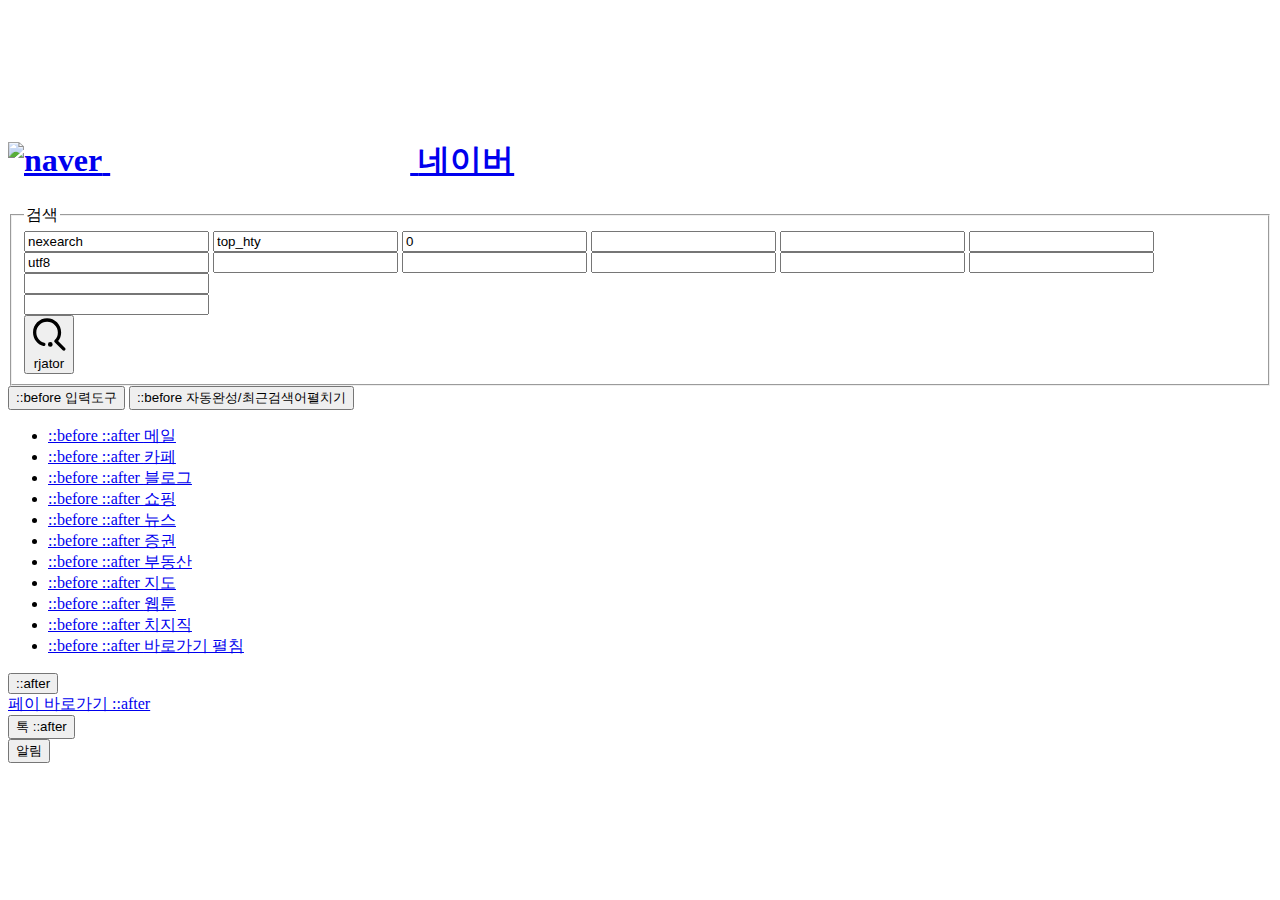
==== commit 1c000ed9: "first commit" ====
--- a/frontend/index.html
+++ b/frontend/index.html
@@ -4,16 +4,353 @@
     <meta charset="UTF-8">
     <meta name="viewport" content="width=device-width, initial-scale=1.0">
     <link ref="stylesheet" type="text/css" href="header.css">
-    <link ref="stylesheet" type="text/css" href=".css">
+    <link ref="stylesheet" type="text/css" href="main.css">
     <link ref="stylesheet" type="text/css" href="footer.css">
     <title>Document</title>
 </head>
 <body>
-    <div id="u_skip"> <a href="#topAsideButton"><span>상단영역 바로가기</span></a> <a href="#shortcutArea"><span>서비스 메뉴 바로가기</span></a> <a href="#newsstand"><span>새소식 블록 바로가기</span></a> <a href="#shopping"><span>쇼핑 블록 바로가기</span></a> <a href="#feed"><span>관심사 블록 바로가기</span></a> <a href="#account"><span>MY 영역 바로가기</span></a> <a href="#widgetboard"><span>위젯 보드 바로가기</span></a> <a href="#viewSetting"><span>보기 설정 바로가기</span></a> </div>   <script type="text/plain" id="ad-timeboard-response" data-gfp-banner-size="830x130" data-gfp-banner-type="full">{"payload":{"requestId":"916d2e0a17604260812120fea650d732","head":{"version":"0.0.1","description":"Naver SSP Waterfall List"},"eventTracking":{"ackImpressions":[{"url":"https://tivan.naver.com/sc2/1/"}],"activeViewImpressions":[{"url":"https://tivan.naver.com/sc2/2/"}],"clicks":[{"url":"https://tivan.naver.com/sc2/3/"}],"completions":[{"url":"https://tivan.naver.com/sc2/4/"}],"attached":[{"url":"https://tivan.naver.com/sc2/10/"}],"renderedImpressions":[{"url":"https://tivan.naver.com/sc2/11/"}],"viewableImpressions":[{"url":"https://tivan.naver.com/sc2/12/"}],"loadErrors":[{"url":"https://tivan.naver.com/sc2/91/"}],"startErrors":[{"url":"https://tivan.naver.com/sc2/92/"}],"mute":[{"url":"https://tivan.naver.com/sc2/5/"}],"close":[{"url":"https://tivan.naver.com/sc2/6/"}]},"adUnit":"p_main_timeboard_v1","randomNumber":49,"adDivId":"ad_timeboard","advertiserDomains":["game.naver.com"],"adDuplicationKeys":["URL:https://game.naver.com/"],"ads":[{"encrypted":"[base64]","connectionType":"S2S","adProviderType":"IN_NAVER","adProviderName":"NDP_SF","layoutType":"FLUID","creativeType":"BANNER","renderType":"SF","eventTracking":{"ackImpressions":[{"url":"https://siape.veta.naver.com/openrtb/nurl?eu=EU10043565\u0026calp=-\u0026oj=cQgn6aire5Nc7spmS7O0AKAbetsTub9M3AtfU6drUpzwsqUOP%2Fi6s4f3PWwF%2BaXaJL1qM2Pf%2FamInabZqyXKsfGr%2FXLHGGyF24Rarp%2FM9oXCETkNfdfepWpPFNUKvEkgg%2FZKSlY8%2F8uB44Um51kqcOFz%2BVLPOFxQGMjO6QbpiKEvH4MuGzFJiErLLp1Ox71VsVQY00Y52lrSBXLlLuiKzHksq5tTslRWzjRiE02TuSAvV6Hp3yIx%2BCuPKChoPvvYARZXvM5YQT3E2xTeoJfR5CuTGUEuSGKH5ydOLSqhlBb8v6NGDHyJUA\u0026ac=8910461\u0026src=6910946\u0026evtcd=BID_WIN\u0026x_ti=1504\u0026rk=iP5Qah1mUiPry7ir0B0DoA\u0026eltts=WoypFRh%2BzIAWuMtw%2BjOvZg%3D%3D\u0026brs=Y\u0026"}],"attached":[],"activeViewImpressions":[],"renderedImpressions":[],"viewableImpressions":[],"clicks":[],"vimp1px":[],"vimp100":[],"vimp100p":[],"admute":[],"advmute":[],"like":[],"unlike":[],"close":[],"bounce":[]},"adInfo":{"placeId":"6436232db28a76002ea3f30c","adomain":["game.naver.com"],"cid":"1483493","crid":"2593139","exp":86400,"adm":"%3Cscript%20src%3D%22https%3A%2F%2Fssl.pstatic.net%2Fmelona%2Flibs%2Fglad%2Fbridge%2Fgfp-bridge.js%22%3E%3C%2Fscript%3E%0D%0A%0D%0A%3Ca%20href%3D%22https%3A%2F%2Fsiape.veta.naver.com%2Ffxclick%3Feu%3DEU10043565%26calp%3D-%26oj%3DcQgn6aire5Nc7spmS7O0AKAbetsTub9M3AtfU6drUpzwsqUOP%252Fi6s4f3PWwF%252BaXaJL1qM2Pf%252FamInabZqyXKsfGr%252FXLHGGyF24Rarp%252FM9oXCETkNfdfepWpPFNUKvEkgg%252FZKSlY8%252F8uB44Um51kqcOFz%252BVLPOFxQGMjO6QbpiKEvH4MuGzFJiErLLp1Ox71VsVQY00Y52lrSBXLlLuiKzHksq5tTslRWzjRiE02TuSAvV6Hp3yIx%252BCuPKChoPvvYARZXvM5YQT3E2xTeoJfR5CuTGUEuSGKH5ydOLSqhlBb8v6NGDHyJUA%26ac%3D8910461%26src%3D6910946%26br%3D4433907%26evtcd%3DP901%26x_ti%3D1504%26tb%3D%26oid%3D%26sid1%3D%26sid2%3D%26rk%3DiP5Qah1mUiPry7ir0B0DoA%26eltts%3DWoypFRh%252BzIAWuMtw%252BjOvZg%253D%253D%26lu%3D%26brs%3DY%26%22%20id%3D%22ac_banner_a%22%20target%3D%22_blank%22%20style%3D%22display%3Ablock%22%3E%0D%0A%20%20%20%20%3Cimg%20src%3D%22https%3A%2F%2Fssl.pstatic.net%2Fmelona%2Flibs%2F1483%2F1483493%2F190c1703a48bc624e5fd_20240117160301878.png%22%20width%3D%22830%22%20height%3D%22130%22%20alt%3D%22%5B%EA%B4%91%EA%B3%A0%5D%EC%8A%A4%ED%8A%B8%EB%A6%AC%EB%B0%8D%EC%9D%98%20%EC%83%88%EB%A1%9C%EC%9A%B4%20%EC%8B%9C%EB%8C%80%20%EC%B9%98%EC%A7%80%EC%A7%81%22%3E%0D%0A%3C%2Fa%3E%0D%0A%0D%0A%3Cscript%20type%3D%22text%2Fjavascript%22%20src%3D%22https%3A%2F%2Fssl.pstatic.net%2Fmelona%2Flibs%2Fassets%2Fjs%2Fpc%2Fmain%2Fmin%2Fpc.veta.core.min.js%3F20240228%22%3E%3C%2Fscript%3E%0D%0A%3Cscript%20type%3D%22text%2Fjavascript%22%3E%0D%0A%20%20%20%20%28function%28ns%2C%20bridge%29%20%7B%0D%0A%20%20%20%20%20%20%20%20var%20LOG%20%3D%20%7B%0D%0A%20%20%20%20%20%20%20%20%20%20%20%20VIEWABLED%3A%20%22https%3A%2F%2Fsiape.veta.naver.com%2Ffxview%3Feu%3DEU10043565%26calp%3D-%26oj%3DcQgn6aire5Nc7spmS7O0AKAbetsTub9M3AtfU6drUpzwsqUOP%252Fi6s4f3PWwF%252BaXaJL1qM2Pf%252FamInabZqyXKsfGr%252FXLHGGyF24Rarp%252FM9oXCETkNfdfepWpPFNUKvEkgg%252FZKSlY8%252F8uB44Um51kqcOFz%252BVLPOFxQGMjO6QbpiKEvH4MuGzFJiErLLp1Ox71VsVQY00Y52lrSBXLlLuiKzHksq5tTslRWzjRiE02TuSAvV6Hp3yIx%252BCuPKChoPvvYARZXvM5YQT3E2xTeoJfR5CuTGUEuSGKH5ydOLSqhlBb8v6NGDHyJUA%26ac%3D8910461%26src%3D6910946%26evtcd%3DV900%26x_ti%3D1504%26tb%3D%26oid%3D%26sid1%3D%26sid2%3D%26rk%3DiP5Qah1mUiPry7ir0B0DoA%26eltts%3DWoypFRh%252BzIAWuMtw%252BjOvZg%253D%253D%26brs%3DY%26%26eid%3DV900%22%2C%0D%0A%20%20%20%20%20%20%20%20%20%20%20%20RENDERED%3A%20%22https%3A%2F%2Fsiape.veta.naver.com%2Ffxview%3Feu%3DEU10043565%26calp%3D-%26oj%3DcQgn6aire5Nc7spmS7O0AKAbetsTub9M3AtfU6drUpzwsqUOP%252Fi6s4f3PWwF%252BaXaJL1qM2Pf%252FamInabZqyXKsfGr%252FXLHGGyF24Rarp%252FM9oXCETkNfdfepWpPFNUKvEkgg%252FZKSlY8%252F8uB44Um51kqcOFz%252BVLPOFxQGMjO6QbpiKEvH4MuGzFJiErLLp1Ox71VsVQY00Y52lrSBXLlLuiKzHksq5tTslRWzjRiE02TuSAvV6Hp3yIx%252BCuPKChoPvvYARZXvM5YQT3E2xTeoJfR5CuTGUEuSGKH5ydOLSqhlBb8v6NGDHyJUA%26ac%3D8910461%26src%3D6910947%26evtcd%3DV602%26x_ti%3D1504%26tb%3D%26oid%3D%26sid1%3D%26sid2%3D%26rk%3DiP5Qah1mUiPry7ir0B0DoA%26eltts%3DWoypFRh%252BzIAWuMtw%252BjOvZg%253D%253D%26brs%3DY%26%26eid%3DV810%22%0D%0A%20%20%20%20%20%20%20%20%7D%3B%0D%0A%0D%0A%20%20%20%20%20%20%20%20var%20util%20%3D%20ns.Util%20%3F%20new%20ns.Util%28%29%20%3A%20new%20NBP_CORP.Nimp%28%29%3B%0D%0A%20%20%20%20%20%20%20%20var%20gladSdkBridge%20%3D%20bridge.createSdkBridge%28%29%3B%0D%0A%20%20%20%20%20%20%20%20var%20eventList%20%3D%20%7B%7D%3B%0D%0A%0D%0A%20%20%20%20%20%20%20%20%2F%2F%20%EC%9D%91%EB%8B%B5%EB%85%B8%EC%B6%9C%0D%0A%20%20%20%20%20%20%20%20util.log%28LOG.RENDERED%29%3B%0D%0A%0D%0A%20%20%20%20%20%20%20%20%2F%2F%20%EC%9C%A0%ED%9A%A8%EB%85%B8%EC%B6%9C%0D%0A%20%20%20%20%20%20%20%20eventList%5Bbridge.EVENT.VIEWABLED%5D%20%3D%20function%28%29%20%7B%0D%0A%20%20%20%20%20%20%20%20%20%20%20%20util.log%28LOG.VIEWABLED%29%3B%0D%0A%20%20%20%20%20%20%20%20%7D%3B%0D%0A%0D%0A%20%20%20%20%20%20%20%20gladSdkBridge.setEventListeners%28eventList%29%3B%0D%0A%20%20%20%20%7D%29%28%0D%0A%20%20%20%20%20%20%20%20window.naver_corp_da%20%7C%7C%20%7B%7D%2C%0D%0A%20%20%20%20%20%20%20%20window.gladBridge%0D%0A%20%20%20%20%29%3B%0D%0A%3C%2Fscript%3E","encoded":1,"responseSize":{"height":130,"width":830,"force":0},"template":"%3C%21doctype%20html%3E%3Chtml%3E%3Chead%3E%3Cmeta%20name%3D%22viewport%22%20content%3D%22width%3Ddevice-width%2C%20user-scalable%3Dno%22%2F%3E%3Cstyle%20data-gfp-role%3D%22adMarkLegacyStyle%22%3E%5Bdata-gfp-role%3D%22adMarkLegacy%22%5D%20%7Bdisplay%3A%20none%3B%7D%3C%2Fstyle%3E%3Cscript%3Ewindow.gladBridge%20%3D%20%7BRUNTIME%3A%20%22InApp%22%7D%3B%3C%2Fscript%3E%3C%2Fhead%3E%3Cbody%20style%3D%22margin%3A%200%3B%20padding%3A%200%22%3E%7B%7Badm%7D%7D%3Cscript%20src%3D%22https%3A%2F%2Fssl.pstatic.net%2Ftveta%2Flibs%2Fglad_admute%2Fprod%2Fglad-admute.js%22%3E%3C%2Fscript%3E%3Cscript%3Econst%20adMuteOptions%20%3D%20%7BmuteUrl%3A%20%22%25%25MUTE_URL%25%25%22%2C%20privacyUrl%3A%20%22%25%25PRIV_URL%25%25%22%2C%20creativeType%3A%20%22BANNER%22%2C%20runtimeType%3A%20%22InApp%22%7D%3B%20window.gladAdMute.checkAdMarkLegacyStyle%28adMuteOptions%29%3B%20const%20adMuteController%20%3D%20window.gladAdMute.createAdMuteController%28adMuteOptions%29%3B%20adMuteController.render%28%29%3B%3C%2Fscript%3E%3C%2Fbody%3E%3C%2Fhtml%3E"}},{"encrypted":"[base64]","connectionType":"S2S","adProviderName":"GFP","layoutType":"FLUID","creativeType":"BANNER","renderType":"EMPTY","eventTracking":{"ackImpressions":[],"attached":[],"activeViewImpressions":[{"url":"https://siape.veta.naver.com/openrtb/nbimp?oj=cQgn6aire5Nc7spmS7O0AKAbetsTub9M3AtfU6drUpzwsqUOP%2Fi6s4f3PWwF%2BaXaJL1qM2Pf%2FamInabZqyXKsfGr%2FXLHGGyF24Rarp%2FM9oXCETkNfdfepWpPFNUKvEkgg%2FZKSlY8%2F8uB44Um51kqcOFz%2BVLPOFxQGMjO6QbpiKEvH4MuGzFJiErLLp1Ox71VsVQY00Y52lrSBXLlLuiKzHksq5tTslRWzjRiE02TuSAvV6Hp3yIx%2BCuPKChoPvvYARZXvM5YQT3E2xTeoJfR5CuTGUEuSGKH5ydOLSqhlBb8v6NGDHyJUA\u0026rk=iP5Qah1mUiPry7ir0B0DoA\u0026eltts=WoypFRh%2BzIAWuMtw%2BjOvZg%3D%3D"}],"renderedImpressions":[],"viewableImpressions":[{"url":"https://siape.veta.naver.com/openrtb/nbimp?oj=cQgn6aire5Nc7spmS7O0AKAbetsTub9M3AtfU6drUpzwsqUOP%2Fi6s4f3PWwF%2BaXaJL1qM2Pf%2FamInabZqyXKsfGr%2FXLHGGyF24Rarp%2FM9oXCETkNfdfepWpPFNUKvEkgg%2FZKSlY8%2F8uB44Um51kqcOFz%2BVLPOFxQGMjO6QbpiKEvH4MuGzFJiErLLp1Ox71VsVQY00Y52lrSBXLlLuiKzHksq5tTslRWzjRiE02TuSAvV6Hp3yIx%2BCuPKChoPvvYARZXvM5YQT3E2xTeoJfR5CuTGUEuSGKH5ydOLSqhlBb8v6NGDHyJUA\u0026rk=iP5Qah1mUiPry7ir0B0DoA\u0026eltts=WoypFRh%2BzIAWuMtw%2BjOvZg%3D%3D"}],"clicks":[],"vimp1px":[],"vimp100":[],"vimp100p":[],"admute":[],"advmute":[],"like":[],"unlike":[],"close":[],"bounce":[]},"adInfo":{"responseSize":{"height":0,"width":0}}}],"config":{"imp":{"ratio":100,"ms":0}}},"additionalInfo":{"adCount":1,"adDuplicate":{"advertiserDomains":["game.naver.com"],"adDuplicationKeys":["URL:https://game.naver.com/"]},"adSize":{"h":130,"w":830}}}
-</script> <div id="wrap"> <div id="header" role="banner"> <div id="topSearchWrap" class="header_inner"> <div id="special-logo" class="search_special_bg"></div> <div id="timeboard-ex" class="ad_area" style="min-width: 1340px; display: none;"> </div> <div id="search_area" class="search_area"> <div id="special-input-logo-ex" class="link_search_special" style="display:none"></div> <div class="search_group"> <div id="search" class="search_group_inner"> <h1 id="special-input-logo" class="search_logo"><a href="/" class="link_naver type_motion_hat is_fadeout"><img src="https://s.pstatic.net/static/www/mobile/edit/20230516_0/upload_1684217675277OZzsu.gif" width="58" height="58" alt="NAVER"></a><a href="/" class="link_naver type_motion_n is_fadein"><span class="ico_n_logo_svg"><svg viewBox="0 0 24 24" fill="none" xmlns="http://www.w3.org/2000/svg"><path d="M16.273 12.845 7.376 0H0v24h7.727V11.155L16.624 24H24V0h-7.727v12.845z"></path></svg></span><span class="blind">NAVER</span></a></h1> <form id="sform" name="search" role="search" action="https://search.naver.com/search.naver" method="get"> <fieldset> <legend class="blind">검색</legend> <input type="hidden" name="where" value="nexearch"> <input type="hidden" id="sm" name="sm" value="top_hty"> <input type="hidden" id="fbm" name="fbm" value="0"> <input type="hidden" id="acr" name="acr" value="" disabled="disabled"> <input type="hidden" id="acq" name="acq" value="" disabled="disabled"> <input type="hidden" id="qdt" name="qdt" value="" disabled="disabled"> <input type="hidden" id="ie" name="ie" value="utf8"> <input type="hidden" id="acir" name="acir" value="" disabled="disabled"> <input type="hidden" id="os" name="os" value="" disabled="disabled"> <input type="hidden" id="bid" name="bid" value="" disabled="disabled"> <input type="hidden" id="pkid" name="pkid" value="" disabled="disabled"> <input type="hidden" id="eid" name="eid" value="" disabled="disabled"> <input type="hidden" id="mra" name="mra" value="" disabled="disabled"> <div class="search_input_box"> <input id="query" name="query" type="search" title="검색어를 입력해 주세요." placeholder="검색어를 입력해 주세요." maxlength="255" autocomplete="off" class="search_input" data-atcmp-element=""> </div> <button type="submit" class="btn_search" onclick="window.nclk_v2(this,&quot;sch.action&quot;)"> <span class="ico_btn_search_svg"> <svg id="search-btn" viewBox="0 0 50 50" xmlns="http://www.w3.org/2000/svg" style="fill: #03c75a"> <path d="M22.13.5c11.378 0 20.632 9.256 20.632 20.63 0 4.699-1.566 9.155-4.439 12.782l10.164 10.165a2.41 2.41 0 0 1-1.706 4.115 2.412 2.412 0 0 1-1.706-.705L33.31 35.719a2.41 2.41 0 0 1 0-3.41 15.71 15.71 0 0 0 4.628-11.178c0-8.718-7.09-15.808-15.807-15.808-8.718 0-15.808 7.09-15.808 15.808 0 7.15 4.817 13.43 11.714 15.273a2.41 2.41 0 0 1 1.705 2.954 2.41 2.41 0 0 1-2.95 1.705C7.788 38.658 1.5 30.46 1.5 21.131 1.5 9.756 10.756.5 22.13.5zm4.716 34.746a3.483 3.483 0 1 1 0 6.966 3.483 3.483 0 0 1 0-6.966z"></path> </svg> </span> <span class="blind">검색</span> </button> </fieldset> </form> <div class="search_box"> <button id="ke_kbd_btn" type="button" class="btn_keyboard" aria-pressed="false"> <span class="keybord_text"> <span class="blind">입력도구</span> </span> </button> <div id="_nx_kbd" style="display:none"></div> <button id="nautocomplete" type="button" class="btn_arrow" data-atcmp-element=""> <span class="blind">자동완성/최근검색어펼치기</span> </button> </div> <div class="layer_atcmp" id="autoFrame" style="display:none"> <div class="ly_atcmp" data-atcmp-element=""> <div class="api_atcmp_wrap"> <div class="atcmp_fixer _recent_layer" style="display:none"> <div class="atcmp_header _recent_header"> <strong class="tit">최근 검색어</strong> <div class="option"> <a role="button" href="#" class="item _delAll" aria-pressed="false">전체삭제</a> </div> </div> <div class="atcmp_container"> <ul class="kwd_lst _recent"></ul> <div class="kwd_info kwd_off _offMsg" style="display:none">검색어 저장 기능이 꺼져 있습니다.<br><span class="kwd_dsc">설정이 초기화 된다면 <a href="https://help.naver.com/alias/search/word/word_35.naver" class="kwd_help" data-clk="sly.help" target="_blank">도움말</a>을 확인해주세요.</span></div> <div class="kwd_info kwd_none _recentNone" style="display:none">최근 검색어 내역이 없습니다.<br><span class="kwd_dsc">설정이 초기화 된다면 <a href="https://help.naver.com/alias/search/word/word_35.naver" class="kwd_help" data-clk="sly.help" target="_blank">도움말</a>을 확인해주세요.</span></div> </div> <div class="atcmp_footer"> <span class="side_opt_area"> <span class="opt_item"> <a href="#" class="close _keywordOnOff">자동저장 끄기</a> </span> <span class="opt_item"><a href="https://help.naver.com/alias/search/word/word_35.naver" data-clk="sly.help" target="_blank">도움말</a></span> </span> <span class="rside_opt_area"> <span class="opt_item"><a href="#" class="close _close">닫기</a></span> </span> </div> </div> <div class="atcmp_fixer _atcmp_layer" style="display:none"> <div class="atcmp_container _words"> <ul class="kwd_lst _kwd_list"></ul> <div class="atcmp_cue type_line _cue_root"> <div class="cue_header"><i class="imgsvg ico_cue">CUE</i>대화하듯 질문해 보세요<a href="#" role="button" class="btn_help _tg_btn" aria-pressed="false"><i class="imgsvg ico_alert">이 정보가 표시된 이유</i></a> <div class="layer_plus"> <p class="dsc">검색어와 포함된 키워드를 기반으로 AI 기술을 활용하여 연관된 추천 질문을 제공합니다.</p> <a href="#" role="button" class="btn_close _tg_btn"><i class="imgsvg ico_close">레이어 닫기</i></a> </div> </div> <ul class="cue_list _ul"></ul> </div> <div class="atcmp_alert _alert"> <div class="dsc_election"> <p class="dsc"> <i class="imgsvg ico_election"></i> <span class="_alert_passage"></span> </p> <span class="dsc_inner"> <span class="_alert_passage2"></span> <a href="#" class="link _alert_link" target="_blank">자세히보기</a> </span> </div> </div> <div class="atcmp_plus _plus"> <div class="dsc_plus"> <a href="https://help.naver.com/alias/search/word/word_16.naver" class="link_dsc" data-clk="sug.cxhelp" target="_blank">관심사를 반영한 컨텍스트 자동완성<i class="imgsvg ico_help">도움말</i></a> </div> <div class="switch"> <a role="button" href="#" class="bt_switch active _plus_btn" aria-pressed="false"><i class="imgsvg ico_option">컨텍스트 자동완성</i></a> </div> <div class="layer_plus _plus_layer"> <strong class="tit">컨텍스트 자동완성</strong> <div class="_plus_layer_isloggedin" style="display:none"> <p class="dsc">ON/OFF 설정은 해당기기(브라우저)에 저장됩니다.</p> <div class="btn_area"> <a href="https://help.naver.com/alias/search/word/word_16.naver" class="link_view" data-clk="sug.cxlink" target="_blank">자세히 보기</a> </div> </div> <div class="_plus_layer_isnotloggedin" style="display:none"> <p class="dsc">동일한 시간대・연령대・남녀별 사용자 그룹의 관심사에 맞춰 자동완성을 제공합니다. <a href="https://help.naver.com/support/alias/search/word/word_16.naver" class="link_view" data-clk="sug.cxlink" target="_blank">자세히 보기</a> </p> <div class="btn_area"> <a href="https://nid.naver.com/nidlogin.login" class="btn btn_login" data-clk="sug.cxlogin"><i class="imgsvg ico_naver">네이버</i>로그인</a> </div> </div> <a href="#" role="button" class="btn_close _plus_layer_close"><i class="imgsvg ico_close">컨텍스트 자동완성 레이어 닫기</i></a> </div> </div> </div> <div class="atcmp_footer"> <span class="side_opt_area"> <span class="opt_item"> <a href="#" class="close _suggestOnOff">자동완성 끄기</a> </span> <span class="opt_item"><a href="https://help.naver.com/alias/search/word/word_17.naver" data-clk="sug.help" target="_blank">도움말</a></span> <span class="opt_item"><a href="https://help.naver.com/alias/search/word/word_18.naver" class="report" data-clk="sug.report" target="_blank">신고</a></span> </span> <span class="rside_opt_area"> <span class="opt_item"><a href="#" class="close _close">닫기</a></span> </span> </div> </div> </div> </div> </div> </div> </div> </div> <div id="search-right-banner"></div> <div id="shortcutArea" class="shortcut_area type_recommend" role="navigation" aria-label="주요 서비스"><ul class="shortcut_list"><li class="shortcut_item"><a href="https://mail.naver.com" class="link_service" target="_blank"><span class="service_icon type_mail"></span><span class="service_name">메일</span></a></li><li class="shortcut_item"><a href="https://cafe.naver.com" class="link_service" target="_blank"><span class="service_icon type_cafe"></span><span class="service_name">카페</span></a></li><li class="shortcut_item"><a href="https://blog.naver.com" class="link_service" target="_blank"><span class="service_icon type_blog"></span><span class="service_name">블로그</span></a></li><li class="shortcut_item"><a href="https://shopping.naver.com/home" class="link_service" target="_blank"><span class="service_icon type_shopping"></span><span class="service_name">쇼핑</span></a></li><li class="shortcut_item"><a href="https://news.naver.com/" class="link_service" target="_blank"><span class="service_icon type_news"></span><span class="service_name">뉴스</span></a></li><li class="shortcut_item"><a href="https://finance.naver.com/" class="link_service" target="_blank"><span class="service_icon type_stock"></span><span class="service_name">증권</span></a></li><li class="shortcut_item"><a href="https://land.naver.com/" class="link_service" target="_blank"><span class="service_icon type_real"></span><span class="service_name">부동산</span></a></li><li class="shortcut_item"><a href="https://map.naver.com" class="link_service" target="_blank"><span class="service_icon type_map"></span><span class="service_name">지도</span></a></li><li class="shortcut_item"><a href="https://comic.naver.com" class="link_service" target="_blank"><span class="service_icon type_webtoon"></span><span class="service_name">웹툰</span></a></li><li class="shortcut_item"><a href="https://chzzk.naver.com/" class="link_service" target="_blank"><span class="service_icon"><img src="https://s.pstatic.net/static/www/mobile/edit/20240112_1095/upload_1705057885416AaxUM.png" width="44" height="44" class="service_img" alt="치지직"></span><span class="service_name">치지직</span></a></li><li class="shortcut_item"><a href="#" class="link_service" role="button"><span class="service_icon type_more"></span><span class="blind">바로가기 펼침</span></a></li></ul></div> <div id="topAsideArea" class="menu_area"><button id="topAsideButton" type="button" class="btn_menu" aria-haspopup="menu" aria-expanded="false"><span class="blind">확장 영역</span></button></div> <div id="topPayArea" class="pay_area"><a href="https://order.pay.naver.com/home" class="link_pay" target="_blank"><span class="blind">페이 바로가기</span></a></div> <div id="topTalkArea" class="talk_area"><button type="button" class="btn_talk" aria-haspopup="menu" aria-expanded="false"><span class="blind">톡</span></button></div> <div id="topNotiArea" class="notify_area"><button type="button" class="btn_notify" aria-haspopup="menu" aria-expanded="false"><span class="blind">알림</span></button></div> </div> </div> <div id="container" role="main"> <div id="root"><div class="Layout-module__column_left___tLO23"><div class="Layout-module__banner_area___CUXNe" target=""><div id="ad_timeboard" style="height: 130px; z-index: 99;"><div style="width: 100%; height: auto; margin: 0px auto; line-height: 0;"><iframe id="ad_timeboard_tgtLREC" frameborder="no" scrolling="no" tabindex="0" name="" title="AD" style="width: 100%; height: 135px; visibility: inherit; border: 0px; vertical-align: bottom;"></iframe></div></div></div><div id="newsstand" class="Layout-module__content_area___b_3TU" role="region" aria-label="뉴스스탠드"><div class="ContentHeaderView-module__content_header___nSgPg"><div class="ContentHeaderView-module__header_tab___WW6fU"><ul class="ContentHeaderView-module__tab_list___BWrWe" role="tablist"><li class="ContentHeaderView-module__tab_item___dz3nK" role="presentation"><span class="ContentHeaderView-module__tab___uYoNi type_news"><a href="#" class="ContentHeaderView-module__tab_text___IuWnG" role="tab" aria-selected="false">뉴스스탠드</a><a href="#" class="ContentHeaderView-module__tab_text___IuWnG" role="tab" aria-selected="true">언론사편집</a></span></li><li class="ContentHeaderView-module__tab_item___dz3nK" role="presentation"><a href="#" class="ContentHeaderView-module__tab___uYoNi" role="tab" aria-selected="false">엔터</a></li><li class="ContentHeaderView-module__tab_item___dz3nK" role="presentation"><a href="#" class="ContentHeaderView-module__tab___uYoNi" role="tab" aria-selected="false">스포츠<span class="ContentHeaderView-module__tag_live___w3Oyc">LIVE</span></a></li><li class="ContentHeaderView-module__tab_item___dz3nK" role="presentation"><a href="#" class="ContentHeaderView-module__tab___uYoNi" role="tab" aria-selected="false">경제</a></li></ul></div><a href="https://news.naver.com/election/nation2024" target="_blank" class="ContentHeaderView-module__link_event___EXCVn"><img src="https://s.pstatic.net/static/www/mobile/edit/20240222_1095/upload_1708585880722aZITS.png" height="19" alt="2024 총선"></a></div><div class="ContentHeaderSubView-module__content_header_sub___Yszwk"><a href="#" class="ContentHeaderSubView-module__btn_more___HnWNR" role="button" aria-haspopup="listbox" aria-expanded="false" aria-pressed="false">분야별 뉴스<i class="ContentHeaderSubView-module__ico_triangle___ObyFF"></i></a><div class="ContentHeaderSubView-module__sub_news___DECMU"><div class="AutoRolling-module__rolling-y___T3kmw" style="animation-duration: 0.5s;"><div class="ContentHeaderSubView-module__news_box___dH9b3"><a href="https://media.naver.com/press/016" target="_blank" class="ContentHeaderSubView-module__news_media___YJm6A">헤럴드경제</a><div class="ContentHeaderSubView-module__news_desc___ztwqZ"><div class="ContentHeaderSubView-module__news_title___wuetX"><a href="https://news.naver.com/main/read.naver?mode=LSD&amp;mid=shm&amp;sid1=101&amp;oid=016&amp;aid=0002277962" target="_blank">“내 노후는 내가 직접”…5대 증권사 개인연금 20조 돌파 [투자360]</a></div></div></div></div><div class="AutoRolling-module__rolling-y___T3kmw" style="animation-duration: 0.5s;"><div class="ContentHeaderSubView-module__news_box___dH9b3"><a href="https://media.naver.com/press/005" target="_blank" class="ContentHeaderSubView-module__news_media___YJm6A">국민일보</a><div class="ContentHeaderSubView-module__news_desc___ztwqZ"><div class="ContentHeaderSubView-module__news_title___wuetX"><a href="https://news.naver.com/main/read.naver?mode=LSD&amp;mid=shm&amp;sid1=102&amp;oid=005&amp;aid=0001679686" target="_blank">‘저효율 장시간 노동’ 주4일제로 극복할까…노동계 “사회적 논의 시작”</a></div></div></div></div></div><div class="ContentHeaderSubView-module__sub_home___QWIkL"><a href="https://news.naver.com/" target="_blank" class="ContentHeaderSubView-module__link_home___hdZDg">뉴스홈</a></div></div><div class="MediaView-module__media_area___Z4js3" role="tabpanel"><div class="MediaContentsView-module__media_contents___GqCNo"><ul class="MediaContentsView-module__media_list___bEcVz" style="overflow: hidden; max-height: 224px;"><li class="MediaContentsView-module__media_item___CDT_f MediaContentsView-module__type_news___xQavv"><a target="_blank" href="https://n.news.naver.com/article/656/0000082503" class="MediaContentsView-module__link_thumb___KldTl"><span class="ImgView-module__content_img___QA0gl" style="width: 156px; height: 104px;"><img src="https://s.pstatic.net/dthumb.phinf/?src=%22https%3A%2F%2Fs.pstatic.net%2Fmimgnews%2Fimage%2Forigin%2F656%2F2024%2F03%2F10%2F82503.jpg%3Fut%3D20240310071401%22&amp;type=nf312_208&amp;service=navermain" width="156" height="104"></span></a><div class="MediaContentsView-module__media_info___0iNVg"><div class="MediaContentsView-module__info_top___OSBCn"><span class="MediaContentsView-module__top_thumb___gSRg3"><img src="https://s.pstatic.net/dthumb.phinf/?src=%22https%3A%2F%2Fs.pstatic.net%2Fmimgnews%2Fimage%2Fupload%2Foffice_logo%2F656%2F2022%2F01%2F19%2Flogo_656_56_20220119134936.png%22&amp;type=f108_108&amp;service=navermain" width="24" height="24" alt="대전일보"></span><a target="_blank" href="https://media.naver.com/press/656" class="MediaContentsView-module__link_press___YwfNb">대전일보</a><button type="button" class="MediaContentsView-module__btn_subscribe___pO3ZO" aria-pressed="false">구독</button></div><a target="_blank" href="https://n.news.naver.com/article/656/0000082503" class="MediaContentsView-module__info_title___vdgEM">10일 대전·충청권, 오전 영하권 추위… 낮부터 따뜻해진다</a><div class="MediaContentsView-module__info_desc___mMXww"><div class="MediaContentsView-module__desc_text___InEJG"><span class="MediaContentsView-module__text___HFcZk">03월 10일 07:15</span></div></div></div></li><li class="MediaContentsView-module__media_item___CDT_f MediaContentsView-module__type_news___xQavv"><a target="_blank" href="https://n.news.naver.com/article/657/0000023722" class="MediaContentsView-module__link_thumb___KldTl"><span class="ImgView-module__content_img___QA0gl" style="width: 156px; height: 104px;"><img src="https://s.pstatic.net/dthumb.phinf/?src=%22https%3A%2F%2Fs.pstatic.net%2Fmimgnews%2Fimage%2Forigin%2F657%2F2024%2F03%2F09%2F23722.jpg%3Fut%3D20240309100804%22&amp;type=nf312_208&amp;service=navermain" width="156" height="104"></span></a><div class="MediaContentsView-module__media_info___0iNVg"><div class="MediaContentsView-module__info_top___OSBCn"><span class="MediaContentsView-module__top_thumb___gSRg3"><img src="https://s.pstatic.net/dthumb.phinf/?src=%22https%3A%2F%2Fs.pstatic.net%2Fmimgnews%2Fimage%2Fupload%2Foffice_logo%2F657%2F2022%2F01%2F19%2Flogo_657_56_20220119135625.png%22&amp;type=f108_108&amp;service=navermain" width="24" height="24" alt="대구MBC"></span><a target="_blank" href="https://media.naver.com/press/657" class="MediaContentsView-module__link_press___YwfNb">대구MBC</a><button type="button" class="MediaContentsView-module__btn_subscribe___pO3ZO" aria-pressed="false">구독</button></div><a target="_blank" href="https://n.news.naver.com/article/657/0000023722" class="MediaContentsView-module__info_title___vdgEM">[백투더투데이] 더 스쿨⑤ "매점은 서문시장, 보건실은 동산병원" 대구 계성고</a><div class="MediaContentsView-module__info_desc___mMXww"><div class="MediaContentsView-module__desc_text___InEJG"><span class="MediaContentsView-module__text___HFcZk">03월 09일 21:08</span></div></div></div></li></ul></div><div class="MediaContentsView-module__media_contents___GqCNo"><ul class="MediaContentsView-module__media_list___bEcVz" style="overflow: hidden; max-height: 224px;"><li class="MediaContentsView-module__media_item___CDT_f MediaContentsView-module__type_news___xQavv"><a target="_blank" href="https://n.news.naver.com/article/658/0000068146" class="MediaContentsView-module__link_thumb___KldTl"><span class="ImgView-module__content_img___QA0gl" style="width: 156px; height: 104px;"><img src="https://s.pstatic.net/dthumb.phinf/?src=%22https%3A%2F%2Fs.pstatic.net%2Fmimgnews%2Fimage%2Forigin%2F658%2F2024%2F03%2F10%2F68146.jpg%3Fut%3D20240310071601%22&amp;type=nf312_208&amp;service=navermain" width="156" height="104"></span></a><div class="MediaContentsView-module__media_info___0iNVg"><div class="MediaContentsView-module__info_top___OSBCn"><span class="MediaContentsView-module__top_thumb___gSRg3"><img src="https://s.pstatic.net/dthumb.phinf/?src=%22https%3A%2F%2Fs.pstatic.net%2Fmimgnews%2Fimage%2Fupload%2Foffice_logo%2F658%2F2022%2F01%2F20%2Flogo_658_56_20220120164828.png%22&amp;type=f108_108&amp;service=navermain" width="24" height="24" alt="국제신문"></span><a target="_blank" href="https://media.naver.com/press/658" class="MediaContentsView-module__link_press___YwfNb">국제신문</a><button type="button" class="MediaContentsView-module__btn_subscribe___pO3ZO" aria-pressed="false">구독</button></div><a target="_blank" href="https://n.news.naver.com/article/658/0000068146" class="MediaContentsView-module__info_title___vdgEM">부산 울산 경남 10일 대체로 맑음…일교차 최대 15도 내외</a><div class="MediaContentsView-module__info_desc___mMXww"><div class="MediaContentsView-module__desc_text___InEJG"><span class="MediaContentsView-module__text___HFcZk">03월 10일 07:17</span></div></div></div></li><li class="MediaContentsView-module__media_item___CDT_f MediaContentsView-module__type_news___xQavv"><a target="_blank" href="https://n.news.naver.com/article/659/0000019507" class="MediaContentsView-module__link_thumb___KldTl"><span class="ImgView-module__content_img___QA0gl ImgView-module__type_gradient___wrDaw" style="width: 156px; height: 104px;"><img src="https://s.pstatic.net/dthumb.phinf/?src=%22https%3A%2F%2Fs.pstatic.net%2Fmimgnews%2Fimage%2Forigin%2F659%2F2024%2F03%2F07%2F19507.jpg%3Fut%3D20240308095401%22&amp;type=nf312_208&amp;service=navermain" width="156" height="104"></span><span class="PlayTimeView-module__playtime___mjsCW"><span class="blind">재생시간</span><span class="time">02:34</span></span></a><div class="MediaContentsView-module__media_info___0iNVg"><div class="MediaContentsView-module__info_top___OSBCn"><span class="MediaContentsView-module__top_thumb___gSRg3"><img src="https://s.pstatic.net/dthumb.phinf/?src=%22https%3A%2F%2Fs.pstatic.net%2Fmimgnews%2Fimage%2Fupload%2Foffice_logo%2F659%2F2022%2F01%2F19%2Flogo_659_56_20220119141438.png%22&amp;type=f108_108&amp;service=navermain" width="24" height="24" alt="전주MBC"></span><a target="_blank" href="https://media.naver.com/press/659" class="MediaContentsView-module__link_press___YwfNb">전주MBC</a><button type="button" class="MediaContentsView-module__btn_subscribe___pO3ZO" aria-pressed="false">구독</button></div><a target="_blank" href="https://n.news.naver.com/article/659/0000019507" class="MediaContentsView-module__info_title___vdgEM">정읍고창 민주당 경선 토론.. "허위사실"vs"자질 부족"</a><div class="MediaContentsView-module__info_desc___mMXww"><div class="MediaContentsView-module__desc_text___InEJG"><span class="MediaContentsView-module__text___HFcZk">03월 10일 07:20</span></div></div></div></li></ul></div></div><div class="ContentPagingView-module__content_paging___QIMwB"><button type="button" class="ContentPagingView-module__btn_prev___JaBFN"><span class="blind">이전 페이지</span></button><div class="ContentPagingView-module__content_page___ZM2wA"><span class="ContentPagingView-module__text___uJNhb"><span class="ContentPagingView-module__point___U2tUD">언론사</span> 더보기</span><span class="current">20<span class="blind">페이지</span></span><span class="ContentPagingView-module__total___HUvt2"><span class="blind">전체</span>/21</span></div><button type="button" class="ContentPagingView-module__btn_next___ZBhby"><span class="blind">다음 페이지</span></button></div></div><div id="shopping" class="Layout-module__content_area___b_3TU" role="region" aria-label="쇼핑"><div></div><iframe title="shoppingbox" src="https://shopsquare.naver.com/" style="width: 831px; height: 560px;"></iframe></div><div id="feed" class="Layout-module__content_area___b_3TU id_cargame" role="region" aria-label="추천 관심사"><div class="ContentHeaderView-module__content_header___nSgPg"><div class="ContentHeaderView-module__header_tab___WW6fU"><ul class="ContentHeaderView-module__tab_list___BWrWe" role="tablist"><li class="ContentHeaderView-module__tab_item___dz3nK" role="presentation"><span class="ContentHeaderView-module__tab___uYoNi"><a href="#" class="ContentHeaderView-module__tab_text___IuWnG" role="tab" aria-selected="false">추천<em>・</em>구독</a></span></li><li class="ContentHeaderView-module__tab_item___dz3nK" role="presentation"><a href="#" class="ContentHeaderView-module__tab___uYoNi" role="tab" aria-selected="true">자동차</a></li><li class="ContentHeaderView-module__tab_item___dz3nK" role="presentation"><a href="#" class="ContentHeaderView-module__tab___uYoNi" role="tab" aria-selected="false">웹툰</a></li><li class="ContentHeaderView-module__tab_item___dz3nK" role="presentation"><a href="#" class="ContentHeaderView-module__tab___uYoNi" role="tab" aria-selected="false">패션뷰티</a></li><li class="ContentHeaderView-module__tab_item___dz3nK" role="presentation"><a href="#" class="ContentHeaderView-module__tab___uYoNi" role="tab" aria-selected="false">레시피</a></li><li class="ContentHeaderView-module__tab_item___dz3nK" role="presentation"><a href="#" class="ContentHeaderView-module__tab___uYoNi" role="tab" aria-selected="false">리빙</a></li><li class="ContentHeaderView-module__tab_item___dz3nK" role="presentation"><a href="#" class="ContentHeaderView-module__tab___uYoNi" role="tab" aria-selected="false">책방</a></li><li class="ContentHeaderView-module__tab_item___dz3nK" role="presentation"><a href="#" class="ContentHeaderView-module__tab___uYoNi" role="tab" aria-selected="false">지식+</a></li><li class="ContentHeaderView-module__tab_item___dz3nK" role="presentation"><a href="#" class="ContentHeaderView-module__tab___uYoNi" role="tab" aria-selected="false">건강</a></li><li class="ContentHeaderView-module__tab_item___dz3nK" role="presentation"><a href="#" class="ContentHeaderView-module__tab___uYoNi" role="tab" aria-selected="false">게임</a></li></ul></div></div><div class="feed_area" role="tabpanel"><div class="feed_box"><div class="HighlightedColumnView-module__common_highlighted_list_wrap___grSOq"><ul class="HighlightedColumnView-module__common_highlighted_list___ahUrf" style="transform: translateX(0%); transition: all 0.3s ease 0s;"><li class="HighlightedColumnView-module__common_highlighted_item___CNhUf HighlightedColumnView-module__type_three___GZCYP"><a target="_blank" href="https://naver.me/FpZazVOd" class="HighlightedColumnView-module__link_item___kx28e"><div class="HighlightedColumnView-module__thumb___IN5Mg"><span class="ImgView-module__content_img___QA0gl" style="width: 100%; height: 144px;"><img src="https://s.pstatic.net/static/www/mobile/edit/20240229_1095/upload_170918676854706A8k.jpg" width="100%" height="144" loading="lazy"></span></div><div class="HighlightedColumnView-module__text_color___ZRDm8 common_em">네이버 자동차<span class="HighlightedColumnView-module__tag_ad___A69jo">AD</span><div id="PM_CARGAME_live_ad" class="blind"></div></div><strong class="HighlightedColumnView-module__title___YGJU_ HighlightedColumnView-module__type_ellipsis___QtML3">지프 시승신청</strong><div class="HighlightedColumnView-module__sub___AbKQL">시승 가능한 모델을 버튼으로 확인하세요!</div></a></li><li class="HighlightedColumnView-module__common_highlighted_item___CNhUf HighlightedColumnView-module__type_three___GZCYP"><a target="_blank" href="https://naver.me/Fx98t9n3" class="HighlightedColumnView-module__link_item___kx28e"><div class="HighlightedColumnView-module__thumb___IN5Mg"><span class="ImgView-module__content_img___QA0gl" style="width: 100%; height: 144px;"><img src="https://s.pstatic.net/static/www/mobile/edit/20240229_1095/upload_1709187526821e7yAL.jpg" width="100%" height="144" loading="lazy"></span></div><div class="HighlightedColumnView-module__text_color___ZRDm8 common_em">네이버 자동차<span class="HighlightedColumnView-module__tag_ad___A69jo">AD</span><div id="PM_CARGAME_live_ad" class="blind"></div></div><strong class="HighlightedColumnView-module__title___YGJU_ HighlightedColumnView-module__type_ellipsis___QtML3">푸조 시승신청</strong><div class="HighlightedColumnView-module__sub___AbKQL">시승 가능한 모델을 버튼으로 확인하세요!</div></a></li><li class="HighlightedColumnView-module__common_highlighted_item___CNhUf HighlightedColumnView-module__type_three___GZCYP"><a target="_blank" href="https://naver.me/xME4yD0E" class="HighlightedColumnView-module__link_item___kx28e"><div class="HighlightedColumnView-module__thumb___IN5Mg"><span class="ImgView-module__content_img___QA0gl" style="width: 100%; height: 144px;"><img src="https://s.pstatic.net/static/www/mobile/edit/20240119_1095/upload_1705655134064hPNzp.jpg" width="100%" height="144" loading="lazy"></span></div><div class="HighlightedColumnView-module__text_color___ZRDm8 common_em">네이버 자동차<span class="HighlightedColumnView-module__tag_ad___A69jo">AD</span><div id="PM_CARGAME_live_ad" class="blind"></div></div><strong class="HighlightedColumnView-module__title___YGJU_ HighlightedColumnView-module__type_ellipsis___QtML3">BYD 시승신청</strong><div class="HighlightedColumnView-module__sub___AbKQL">시승 가능한 모델을 버튼으로 확인하세요!</div></a></li><li class="HighlightedColumnView-module__common_highlighted_item___CNhUf HighlightedColumnView-module__type_three___GZCYP"><a target="_blank" href="https://mycar.naver.com/?topCardType=maintenance" class="HighlightedColumnView-module__link_item___kx28e"><div class="HighlightedColumnView-module__thumb___IN5Mg"><span class="ImgView-module__content_img___QA0gl" style="width: 100%; height: 144px;"><img src="https://s.pstatic.net/static/www/mobile/edit/20230829_1095/upload_1693273391781UBYW8.jpg" width="100%" height="144" loading="lazy"></span></div><div class="HighlightedColumnView-module__text_color___ZRDm8 common_em">네이버 마이카</div><strong class="HighlightedColumnView-module__title___YGJU_ HighlightedColumnView-module__type_ellipsis___QtML3">돌고 도는 정비 주기들,</strong><div class="HighlightedColumnView-module__sub___AbKQL">이제 외울 필요 없어요!<br>시승 가능한 모델을 버튼으로 확인하세요!</div></a></li></ul><button type="button" class="HighlightedColumnView-module__btn_next___POIWD"><span class="blind">다음 페이지</span></button></div></div><div class="feed_box feed-two-column"><ul class="TwoColumnView-module__common_list___vTX41"><li class="TwoColumnView-module__common_item___F9hlW"><a class="TwoColumnView-module__link_item___iskRk" target="_blank" href="https://tv.naver.com/v/47929109"><div class="TwoColumnView-module__thumb___kADOh"><span class="ImgView-module__content_img___QA0gl ImgView-module__type_gradient___wrDaw" style="width: 154px; height: 100px;"><img src="https://s.pstatic.net/dthumb.phinf/?src=%22https%3A%2F%2Fs.pstatic.net%2Fstatic%2Fwww%2Fmobile%2Fedit%2F20240307_1095%2Fupload_1709770382401fa6Mi.jpg%22&amp;type=ff364_236&amp;service=navermain" width="154" height="100" loading="lazy"></span><span class="PlayTimeView-module__playtime___mjsCW"><span class="blind">재생시간</span><span class="time">12:51</span></span></div><div class="TwoColumnView-module__info___xtBXO"><strong class="TwoColumnView-module__title___eNSvG">카니발 하이브리드 출근길 시승기! - 오래 타보면 꽤 편안하다! 그래도 연비는 좀 부족해요</strong><div class="TwoColumnView-module__source_box___fKoNB"><span class="TwoColumnView-module__source___hshTP"><span class="TwoColumnView-module__thumb___kADOh"><img src="https://s.pstatic.net/tvcast.phinf/20240306_7/BMIzH_1709710591987AUH0J_JPEG/1709710101752.jpg" width="20" height="20" class="TwoColumnView-module__channel_img___Lz4iz"></span><span class="name">홍시car</span></span></div></div></a></li><li class="TwoColumnView-module__common_item___F9hlW"><a class="TwoColumnView-module__link_item___iskRk" target="_blank" href="https://post.naver.com/viewer/postView.naver?volumeNo=37428740&amp;memberNo=16519581"><div class="TwoColumnView-module__thumb___kADOh"><span class="ImgView-module__content_img___QA0gl" style="width: 154px; height: 100px;"><img src="https://s.pstatic.net/dthumb.phinf/?src=%22https%3A%2F%2Fs.pstatic.net%2Fstatic%2Fwww%2Fmobile%2Fedit%2F20240306_1095%2Fupload_1709703039568jLl6l.jpg%22&amp;type=ff364_236&amp;service=navermain" width="154" height="100" loading="lazy"></span></div><div class="TwoColumnView-module__info___xtBXO"><strong class="TwoColumnView-module__title___eNSvG">[데일리카 컷] 거주성·안전성 돋보이는 준대형 세단...볼보 S90 B6 AWD</strong><div class="TwoColumnView-module__source_box___fKoNB"><span class="TwoColumnView-module__source___hshTP"><span class="TwoColumnView-module__thumb___kADOh"><img src="https://s.pstatic.net/post.phinf/MjAxNzA1MjhfMTA5/MDAxNDk1OTY5MDU2NjE2.s5BJqkBtEvLPheXpMPWmcatsptDLKEYGcvSILzEsYqsg.98uN-0kHK1D7YXE9n_rhhYrPHPkzIONT2sYoYcUMdnQg.PNG/post_435696089727517380.png?type=f120_120" width="20" height="20" class="TwoColumnView-module__channel_img___Lz4iz"></span><span class="name">데일리카</span></span></div></div></a></li><li class="TwoColumnView-module__common_item___F9hlW"><a class="TwoColumnView-module__link_item___iskRk" target="_blank" href="https://mycar.naver.com/?promo=tinsu_main"><div class="TwoColumnView-module__thumb___kADOh"><span class="ImgView-module__content_img___QA0gl" style="width: 154px; height: 100px;"><img src="https://s.pstatic.net/dthumb.phinf/?src=%22https%3A%2F%2Fs.pstatic.net%2Fstatic%2Fwww%2Fmobile%2Fedit%2F20230307_1095%2Fupload_16781450400964Vwge.jpg%22&amp;type=ff364_236&amp;service=navermain" width="154" height="100" loading="lazy"></span></div><div class="TwoColumnView-module__info___xtBXO"><strong class="TwoColumnView-module__title___eNSvG">차 번호만 입력하면 내 차의 남은 무상 A/S기간을 바로 확인!</strong></div></a></li><li class="TwoColumnView-module__common_item___F9hlW"><div id="pc-main-ad-div-p_main_car-0" data-hide-last-sibling="true" data-ad-bind-called="true"><div style="width: 100%; height: auto; margin: 0px auto; line-height: 0;"><iframe id="pc-main-ad-div-p_main_car-0_tgtLREC" frameborder="no" scrolling="no" tabindex="0" name="" title="AD" style="width: 100%; height: 100px; visibility: inherit; border: 0px; vertical-align: bottom;"></iframe></div></div></li><li class="TwoColumnView-module__common_item___F9hlW"><a class="TwoColumnView-module__link_item___iskRk" target="_blank" href="https://post.naver.com/viewer/postView.naver?volumeNo=37434160&amp;memberNo=32165513"><div class="TwoColumnView-module__thumb___kADOh"><span class="ImgView-module__content_img___QA0gl" style="width: 154px; height: 100px;"><img src="https://s.pstatic.net/dthumb.phinf/?src=%22https%3A%2F%2Fs.pstatic.net%2Fstatic%2Fwww%2Fmobile%2Fedit%2F20240306_1095%2Fupload_1709703063038EB0sm.jpg%22&amp;type=ff364_236&amp;service=navermain" width="154" height="100" loading="lazy"></span></div><div class="TwoColumnView-module__info___xtBXO"><strong class="TwoColumnView-module__title___eNSvG">"연비 15.9km/L" BMW 신형 530e 출시...8,920만 원부터</strong><div class="TwoColumnView-module__source_box___fKoNB"><span class="TwoColumnView-module__source___hshTP"><span class="TwoColumnView-module__thumb___kADOh"><img src="https://s.pstatic.net/post.phinf/MjAyMDA1MTRfMTU1/MDAxNTg5MzgyMjIxOTA3.ljAYogqJCdWPIh8dmOIRL8lSp2KyNfHGpXQ40SSAkpcg.QGkQMl9rNVq9UscTu7P0hCeePhwSp46QWlRq6-z-a6gg.JPEG/post_6983069669447029364.jpg?type=f120_120" width="20" height="20" class="TwoColumnView-module__channel_img___Lz4iz"></span><span class="name">오토버프</span></span></div></div></a></li><li class="TwoColumnView-module__common_item___F9hlW"><a class="TwoColumnView-module__link_item___iskRk" target="_blank" href="https://post.naver.com/viewer/postView.naver?volumeNo=37445591&amp;memberNo=24075080"><div class="TwoColumnView-module__thumb___kADOh"><span class="ImgView-module__content_img___QA0gl" style="width: 154px; height: 100px;"><img src="https://s.pstatic.net/dthumb.phinf/?src=%22https%3A%2F%2Fs.pstatic.net%2Fstatic%2Fwww%2Fmobile%2Fedit%2F20240307_1095%2Fupload_1709806209734cGk5P.jpg%22&amp;type=ff364_236&amp;service=navermain" width="154" height="100" loading="lazy"></span></div><div class="TwoColumnView-module__info___xtBXO"><strong class="TwoColumnView-module__title___eNSvG">"신뢰의 토르망치" 볼보, 지난달 수입차 판매 3위 기록. 바짝 쫓는 렉서스·포르쉐</strong><div class="TwoColumnView-module__source_box___fKoNB"><span class="TwoColumnView-module__source___hshTP"><span class="TwoColumnView-module__thumb___kADOh"><img src="https://s.pstatic.net/post.phinf/MjAyMjA3MTNfMTIy/MDAxNjU3Njk1MDY0NTEw.xCdRSsqrCQWSSsXPolYeYOB4BIkWAbLOSEp2gaKEzWAg.HGVXKI-Jg6j9kVc_XReMfDVrPsfydVT6lljDcJIaqu8g.PNG/post_6890417832104481256.png?type=f120_120" width="20" height="20" class="TwoColumnView-module__channel_img___Lz4iz"></span><span class="name">M Today</span></span></div></div></a></li><li class="TwoColumnView-module__common_item___F9hlW"><a class="TwoColumnView-module__link_item___iskRk" target="_blank" href="https://post.naver.com/viewer/postView.naver?volumeNo=37419015&amp;memberNo=810"><div class="TwoColumnView-module__thumb___kADOh"><span class="ImgView-module__content_img___QA0gl" style="width: 154px; height: 100px;"><img src="https://s.pstatic.net/dthumb.phinf/?src=%22https%3A%2F%2Fs.pstatic.net%2Fstatic%2Fwww%2Fmobile%2Fedit%2F20240307_1095%2Fupload_1709770128360WHyic.jpg%22&amp;type=ff364_236&amp;service=navermain" width="154" height="100" loading="lazy"></span></div><div class="TwoColumnView-module__info___xtBXO"><strong class="TwoColumnView-module__title___eNSvG">[시승기] 세그먼트 리더의 자격, BMW 뉴 X5 50e</strong><div class="TwoColumnView-module__source_box___fKoNB"><span class="TwoColumnView-module__source___hshTP"><span class="TwoColumnView-module__thumb___kADOh"><img src="https://s.pstatic.net/post.phinf/20130724_216/ljh8681_1374633347068MGvQh_JPEG/dsc_0142_33166.jpg?type=f120_120" width="20" height="20" class="TwoColumnView-module__channel_img___Lz4iz"></span><span class="name">모터리뷰</span></span></div></div></a></li><li class="TwoColumnView-module__common_item___F9hlW"><a class="TwoColumnView-module__link_item___iskRk" target="_blank" href="https://post.naver.com/viewer/postView.naver?volumeNo=37445777&amp;memberNo=32165513"><div class="TwoColumnView-module__thumb___kADOh"><span class="ImgView-module__content_img___QA0gl" style="width: 154px; height: 100px;"><img src="https://s.pstatic.net/dthumb.phinf/?src=%22https%3A%2F%2Fs.pstatic.net%2Fstatic%2Fwww%2Fmobile%2Fedit%2F20240307_1095%2Fupload_17098062051914XrC4.jpg%22&amp;type=ff364_236&amp;service=navermain" width="154" height="100" loading="lazy"></span></div><div class="TwoColumnView-module__info___xtBXO"><strong class="TwoColumnView-module__title___eNSvG">"생각보다 크기가 작다" 아우디 Q9 스파이샷 포착</strong><div class="TwoColumnView-module__source_box___fKoNB"><span class="TwoColumnView-module__source___hshTP"><span class="TwoColumnView-module__thumb___kADOh"><img src="https://s.pstatic.net/post.phinf/MjAyMDA1MTRfMTU1/MDAxNTg5MzgyMjIxOTA3.ljAYogqJCdWPIh8dmOIRL8lSp2KyNfHGpXQ40SSAkpcg.QGkQMl9rNVq9UscTu7P0hCeePhwSp46QWlRq6-z-a6gg.JPEG/post_6983069669447029364.jpg?type=f120_120" width="20" height="20" class="TwoColumnView-module__channel_img___Lz4iz"></span><span class="name">오토버프</span></span></div></div></a></li><li class="TwoColumnView-module__common_item___F9hlW" style="display: none;"><a class="TwoColumnView-module__link_item___iskRk" target="_blank" href="https://post.naver.com/viewer/postView.naver?volumeNo=37441819&amp;memberNo=1208029"><div class="TwoColumnView-module__thumb___kADOh"><span class="ImgView-module__content_img___QA0gl" style="width: 154px; height: 100px;"><img src="https://s.pstatic.net/dthumb.phinf/?src=%22https%3A%2F%2Fs.pstatic.net%2Fstatic%2Fwww%2Fmobile%2Fedit%2F20240307_1095%2Fupload_1709770137786pP3Pc.jpg%22&amp;type=ff364_236&amp;service=navermain" width="154" height="100" loading="lazy"></span></div><div class="TwoColumnView-module__info___xtBXO"><strong class="TwoColumnView-module__title___eNSvG">미니 컨트리맨 JCW ALL4 시승기 with 미니 스타필드 하남 전시장 </strong><div class="TwoColumnView-module__source_box___fKoNB"><span class="TwoColumnView-module__source___hshTP"><span class="TwoColumnView-module__thumb___kADOh"><img src="https://s.pstatic.net/post.phinf/MjAxODA5MjBfMTM3/MDAxNTM3NDIwNzM2NTY5.O5XKt9cn7dzmZcqjmrYk_OgIF5UynakYCHz4jBkk4yIg.tzrXlIdCKAhNtCMXUC0vReDyhMug-KfvYxbugEUW4sAg.JPEG/post_5250664473291390418.jpg?type=f120_120" width="20" height="20" class="TwoColumnView-module__channel_img___Lz4iz"></span><span class="name">오토디자이어</span></span></div></div></a></li></ul></div></div><div class="FeedView-module__content_more_area___azKs4"><button type="button" class="FeedView-module__btn_more___zGfeT">펼쳐보기<i class="FeedView-module__ico_plus___dMU_U"></i></button></div></div></div><div class="Layout-module__column_right___wLgQj"><div class="Layout-module__right_content_area___pwiOb" id="right-content-area"><div class="Layout-module__right_top___h3g3v"><div id="account" class="Layout-module__content_area___b_3TU" role="region" aria-label="로그인 정보"><div class="MyView-module__my_login___tOTgr"><p class="MyView-module__login_text___G0Dzv">네이버를 더 안전하고 편리하게 이용하세요</p><a href="https://nid.naver.com/nidlogin.login?mode=form&amp;url=https://www.naver.com/" class="MyView-module__link_login___HpHMW"><i class="MyView-module__naver_logo____Y442"><span class="blind">NAVER</span></i>로그인</a><div class="MyView-module__login_more___Qaa3P"><a href="https://nid.naver.com/user2/api/route?m=routeIdInquiry" class="MyView-module__link_more___sbxGh">아이디 찾기</a><a href="https://nid.naver.com/user2/api/route?m=routePwInquiry" class="MyView-module__link_more___sbxGh">비밀번호 찾기</a><a href="https://nid.naver.com/nidregister.form?url=https%3A%2F%2Fwww.naver.com" class="MyView-module__link_more___sbxGh">회원가입</a></div></div></div><div class="Layout-module__banner_area___CUXNe" target=""><div id="pc-main-ad-div-p_main_rollingboard_v1" data-hide-last-sibling="false" style="height: 240px;"><div style="width: 420px; height: 240px; margin: 0px auto; position: relative; line-height: 0;"><iframe id="pc-main-ad-div-p_main_rollingboard_v1_tgtLREC" frameborder="no" scrolling="no" tabindex="0" name="" title="AD" style="width: 420px; height: 240px; visibility: inherit; border: 0px; vertical-align: bottom; position: absolute;"></iframe></div></div></div><div class="Layout-module__content_area___b_3TU" role="region" aria-label="날씨"><div class="DailyBoardView-module__daily_board_area___Q6Jmf"><div class="DailyBoardView-module__header_group___uGkqW"><a href="https://weather.naver.com/" class="DailyBoardView-module__header_title___Uk3ix" target="_blank" rel="noreferrer">날씨</a><a href="https://weather.naver.com/compare/05155108" class="DailyBoardView-module__link_info___XZObq" target="_blank">예보 비교</a><span class="DailyBoardView-module__btn_location___F3ZP2">광주시 진월동</span></div><div class="DailyBoardView-module__info_group___f8OSu"><div class="DailyBoardView-module__info_box___QhnLh"><a href="https://weather.naver.com/today/05155108?cpName=KMA" class="DailyBoardView-module__link_info_detail___miKv5" target="_blank" rel="noreferrer"><div class="DailyBoardView-module__info_weather___uEgXj"><div class="DailyBoardView-module__weather_icon___MfVmp DailyBoardView-module__ico_w01___VV3ra"></div><div class="DailyBoardView-module__weather_temperature___pOAGy">-3.5°<div class="DailyBoardView-module__weather_status___edGad">맑음</div></div></div><div class="DailyBoardView-module__info_temperature___ivR0A"><span class="DailyBoardView-module__temperature_low___aC6Fe"><span class="blind">최저기온</span>-1°</span><span class="DailyBoardView-module__temperature_high___QLp_M"><span class="blind">최고기온</span>14°</span></div></a><a href="https://weather.naver.com/air/05155108?cpName=KMA" class="DailyBoardView-module__link_weather_dust___sLUpk" target="_blank" rel="noreferrer"><span class="DailyBoardView-module__dust_text___E7xUx">미세<span class="DailyBoardView-module__dust_status___zxYwi DailyBoardView-module__type_good___d5_iT">좋음</span></span><span class="DailyBoardView-module__dust_text___E7xUx">초미세<span class="DailyBoardView-module__dust_status___zxYwi DailyBoardView-module__type_good___d5_iT">좋음</span></span></a></div><div class="DailyBoardView-module__info_box___QhnLh"><a href="https://weather.naver.com/today/05155108?cpName=KMA" class="DailyBoardView-module__link_info_weather___NwVr2" target="_blank" rel="noreferrer"><div class="DailyBoardView-module__weather_graph___IkuZo"><canvas width="180" height="37" style="min-width: 100%; min-height: 100%; max-width: 100%; max-height: 100%;"></canvas></div><ul class="DailyBoardView-module__weather_list___PC7Rr"><li class="DailyBoardView-module__weather_item___vpzIh"><div class="DailyBoardView-module__time___gZerA DailyBoardView-module__is_current___l1RNJ">8시</div><div class="DailyBoardView-module__icon___M5DI4 DailyBoardView-module__ico_s_w01___Rdh34"><span class="blind">맑음</span></div><div class="DailyBoardView-module__celsius___pJjFJ" style="margin-top: 36px;">-2°</div></li><li class="DailyBoardView-module__weather_item___vpzIh"><div class="DailyBoardView-module__time___gZerA">10</div><div class="DailyBoardView-module__icon___M5DI4 DailyBoardView-module__ico_s_w01___Rdh34"><span class="blind">맑음</span></div><div class="DailyBoardView-module__celsius___pJjFJ" style="margin-top: 19.2px;">5°</div></li><li class="DailyBoardView-module__weather_item___vpzIh"><div class="DailyBoardView-module__time___gZerA">12</div><div class="DailyBoardView-module__icon___M5DI4 DailyBoardView-module__ico_s_w01___Rdh34"><span class="blind">맑음</span></div><div class="DailyBoardView-module__celsius___pJjFJ" style="margin-top: 9.6px;">9°</div></li><li class="DailyBoardView-module__weather_item___vpzIh"><div class="DailyBoardView-module__time___gZerA">14</div><div class="DailyBoardView-module__icon___M5DI4 DailyBoardView-module__ico_s_w01___Rdh34"><span class="blind">맑음</span></div><div class="DailyBoardView-module__celsius___pJjFJ" style="margin-top: 2.4px;">12°</div></li><li class="DailyBoardView-module__weather_item___vpzIh"><div class="DailyBoardView-module__time___gZerA">16</div><div class="DailyBoardView-module__icon___M5DI4 DailyBoardView-module__ico_s_w01___Rdh34"><span class="blind">맑음</span></div><div class="DailyBoardView-module__celsius___pJjFJ" style="margin-top: 0px;">13°</div></li></ul></a></div></div></div></div><div class="Layout-module__content_area___b_3TU" role="region" aria-label="증시"><div class="DailyBoardView-module__daily_board_area___Q6Jmf"><div class="DailyBoardView-module__header_group___uGkqW"><a href="https://finance.naver.com/" class="DailyBoardView-module__header_title___Uk3ix" target="_blank" rel="noreferrer">증시</a><button type="button" class="DailyBoardView-module__btn_info___Vnd0i" aria-expanded="false" aria-pressed="false"><span class="blind">정보 더보기</span></button><p class="DailyBoardView-module__layer_info___pHXvI" aria-hidden="false">로그인 시 관심 종목의 주가를 확인할 수 있습니다.<br>로그아웃 시 인기 검색 종목이 제공됩니다.<button type="button" class="DailyBoardView-module__btn_close___NzNry"><span class="blind">닫기</span></button></p><div class="DailyBoardView-module__header_aside___JAWQD">03.10. 07:41<button type="button" class="DailyBoardView-module__btn_refresh___YFJ90"><span class="blind">새로고침</span></button></div></div><div class="DailyBoardView-module__info_group___f8OSu"><div class="DailyBoardView-module__info_box___QhnLh DailyBoardView-module__type_stock___w4nGo"><div class="DailyBoardView-module__info_rolling___DOzE_"><div class="AutoRolling-module__rolling-x___Omp83" style="animation-duration: 0.5s;"><a href="https://finance.naver.com/marketindex/exchangeDetail.nhn?marketindexCd=FX_USDKRW" class="DailyBoardView-module__link_stock_info___pkG7w" target="_blank" rel="noreferrer"><div class="DailyBoardView-module__stock_info___eS3yV"><div class="DailyBoardView-module__stock_name___s9Qlh">환율 USD</div><div class="DailyBoardView-module__stock_price___uUj_R">1,320.00</div><div class="DailyBoardView-module__stock_gap___xupd6 DailyBoardView-module__type_down___qmcHA"><i class="DailyBoardView-module__ico_status____1QL1"><span class="blind">하락</span></i>8.50<span class="DailyBoardView-module__rate___aja8C">-0.64%</span></div><div class="DailyBoardView-module__stock_graph___WtFMk"><img src="https://ssl.pstatic.net/imgfinance/chart/mobile/marketindex/month3/FX_USDKRW_naverpc_l.png" width="180" height="44" alt=""></div><p class="DailyBoardView-module__stock_text___UfuTE">3개월 차트</p></div></a></div><div class="AutoRolling-module__rolling-x___Omp83" style="animation-duration: 0.5s;"><a href="https://finance.naver.com/world/sise.nhn?symbol=DJI@DJI" class="DailyBoardView-module__link_stock_info___pkG7w" target="_blank" rel="noreferrer"><div class="DailyBoardView-module__stock_info___eS3yV"><div class="DailyBoardView-module__stock_name___s9Qlh">다우존스</div><div class="DailyBoardView-module__stock_price___uUj_R">38,722.69</div><div class="DailyBoardView-module__stock_gap___xupd6 DailyBoardView-module__type_down___qmcHA"><i class="DailyBoardView-module__ico_status____1QL1"><span class="blind">하락</span></i>68.66<span class="DailyBoardView-module__rate___aja8C">-0.18%</span></div><div class="DailyBoardView-module__stock_graph___WtFMk"><img src="https://ssl.pstatic.net/imgfinance/chart/mobile/world/mini/.DJI_naverpc_l.png" width="180" height="72" alt=""></div></div></a></div></div></div><div class="DailyBoardView-module__info_box___QhnLh DailyBoardView-module__type_stock___w4nGo"><ul class="DailyBoardView-module__stock_list___Ipk3M"><li class="DailyBoardView-module__stock_item___Iy8GB"><a href="https://finance.naver.com/item/main.naver?code=028300" class="DailyBoardView-module__link_stock___d9uPi" target="_blank" rel="noreferrer"><span class="DailyBoardView-module__stock_name___s9Qlh">HLB</span><span class="DailyBoardView-module__stock_price___uUj_R"><i class="DailyBoardView-module__ico_status____1QL1 DailyBoardView-module__type_up___eUZel"><span class="blind">상승</span></i>98,000</span></a></li><li class="DailyBoardView-module__stock_item___Iy8GB"><a href="https://finance.naver.com/item/main.naver?code=066790" class="DailyBoardView-module__link_stock___d9uPi" target="_blank" rel="noreferrer"><span class="DailyBoardView-module__stock_name___s9Qlh">씨씨에스</span><span class="DailyBoardView-module__stock_price___uUj_R"><i class="DailyBoardView-module__ico_status____1QL1 DailyBoardView-module__type_up_maximum___ClG22 DailyBoardView-module__type_up___eUZel"><span class="blind">상승</span></i>5,120</span></a></li><li class="DailyBoardView-module__stock_item___Iy8GB"><a href="https://finance.naver.com/item/main.naver?code=281740" class="DailyBoardView-module__link_stock___d9uPi" target="_blank" rel="noreferrer"><span class="DailyBoardView-module__stock_name___s9Qlh">레이크머티리얼즈</span><span class="DailyBoardView-module__stock_price___uUj_R"><i class="DailyBoardView-module__ico_status____1QL1 DailyBoardView-module__type_up___eUZel"><span class="blind">상승</span></i>29,650</span></a></li><li class="DailyBoardView-module__stock_item___Iy8GB"><a target="_blank" href="https://finance.naver.com/sise/lastsearch2.naver" class="DailyBoardView-module__link_stock___d9uPi DailyBoardView-module__type_more___EmA_a">인기종목 더보기</a></li></ul></div></div></div></div></div><div id="widgetboard" class="Layout-module__right_bottom___s54MX"><div class="RightSecond-module__tool_area___KOtcI" role="region" aria-label="위젯"><div class="RightSecond-module__tool_title___chjKZ">위젯 보드</div><div class="RightSecond-module__tool_content___rysfx"><div class="RightSecond-module__tool_group___sTw_L"><a href="https://nid.naver.com/nidlogin.login?mode=form&amp;url=https://www.naver.com/?to=widget" class="RightSecond-module__calendar_box___xnbPZ"><div class="RightSecond-module__calendar_info___xtn_r"><span class="RightSecond-module__link_info_title___Z_U01">캘린더</span><div class="RightSecond-module__info_box___KBiuI"><div class="RightSecond-module__link_info_date___KzwWL">3.10<span class="RightSecond-module__day___AFuw4">일</span></div></div><span class="RightSecond-module__link_login___gu_oJ">로그인하기</span></div></a></div><div class="RightSecond-module__tool_group___sTw_L"><a href="https://nid.naver.com/nidlogin.login?mode=form&amp;url=https://www.naver.com/?to=widget" class="RightSecond-module__memo_box___TS9Ea"><div class="RightSecond-module__memo_top___oRi4T"><span class="RightSecond-module__link_memo_title___qJD7A">메모</span></div><div class="RightSecond-module__memo_info___qVruF"><ul class="RightSecond-module__info_list___HWUd8"><li class="RightSecond-module__info_item___dvMK8"></li><li class="RightSecond-module__info_item___dvMK8"></li><li class="RightSecond-module__info_item___dvMK8"><span class="RightSecond-module__login_text___x_Y2o">로그인하기</span></li></ul></div></a></div><div class="RightSecond-module__tool_group___sTw_L"><a href="https://papago.naver.com/?sk=ko&amp;st=&amp;tk=en" class="RightSecond-module__link_papago_box___wRMmH" target="_blank" rel="noreferrer"><div class="RightSecond-module__papago_box___p1UbB"><i class="RightSecond-module__ico_papago_text___S6EMJ"><span class="blind">papago</span></i><div class="RightSecond-module__papago_text___VLGlw">번역하기</div></div></a></div><div class="RightSecond-module__tool_group___sTw_L"><div class="RightSecond-module__dic_box___nuOJs"><div class="RightSecond-module__dic_box_info___sDfWY"><a href="https://en.dict.naver.com/#/mini/main" class="RightSecond-module__link_info_text___kDhhB">영어사전</a><a href="https://learn.dict.naver.com/m/endic/today/conversation.dict" class="RightSecond-module__link_info_today___cHFIV"><div class="RightSecond-module__today_expression___JWte_"><div class="RightSecond-module__expression_text___p8ne7">I am a reliable member of the team.</div></div><div class="RightSecond-module__today_translate___bUa99">저는 신임할 만한 팀원이에요.</div></a></div><a href="https://en.dict.naver.com/#/mini/main" class="RightSecond-module__link_search___x5ZXc" aria-label="단어 검색하기"><span class="RightSecond-module__search_text___XNupR" aria-hidden="true">단어 검색하기</span></a></div></div><div class="RightSecond-module__tool_group___sTw_L RightSecond-module__type_wide___BoQ8c RightSecond-module__type_vibe___vIgsT"><div class="RightSecond-module__vibe_box___GlWhz"><div class="RightSecond-module__vibe_top___qnW3z"><i class="RightSecond-module__ico_vibe___cZpOT"><span class="blind">VIBE</span></i><div class="RightSecond-module__vibe_title___smE5p">떠나요 국내여행</div></div><div class="RightSecond-module__vibe_info___gjxEy"><ul class="RightSecond-module__vibe_list___Rz6JW" style="transform: translate(-360px); transition: none 0s ease 0s; will-change: transform;"><li class="RightSecond-module__vibe_item___Oycdw"><a href="https://vibe.naver.com/audio_player?curationId=835&amp;contentId=CH_7982_EP_34&amp;audioContentId=CH_7982_EP_34" class="RightSecond-module__item_thumb___lNKIU" target="_blank" rel="noreferrer"><span class="RightSecond-module__thumb___krRnF"><span class="ImgView-module__content_img___QA0gl ImgView-module__type_gradient___wrDaw" style="width: 108px; height: 162px;"><img src="https://s.pstatic.net/dthumb.phinf/?src=%22https%3A%2F%2Fs.pstatic.net%2Faudio.phinf%2F20210629_181%2F1624946641573rNUD5_PNG%2FVibe_SC_031%25BF%25EC%25C6%25F7%25B4%25CB%25C0%25C7%25BC%25D2%25B8%25AE_04%25BD%25E6%25B3%25D7%25C0%25CF.png%22&amp;type=f216_324&amp;service=navermain" width="108" height="162" loading="eager"></span><i class="RightSecond-module__ico_vibe_play___FHNl2"><span class="blind">재생</span></i></span></a><a href="https://vibe.naver.com/audio_player?curationId=835&amp;contentId=CH_7982_EP_34&amp;audioContentId=CH_7982_EP_34" class="RightSecond-module__item_desc___CBYqM" target="_blank" rel="noreferrer"><span class="RightSecond-module__desc_text___Zj1oc">우포늪의 은은한 소리</span></a></li><li class="RightSecond-module__vibe_item___Oycdw"><a href="https://vibe.naver.com/audio_player?curationId=835&amp;contentId=CH_7982_EP_71&amp;audioContentId=CH_7982_EP_71" class="RightSecond-module__item_thumb___lNKIU" target="_blank" rel="noreferrer"><span class="RightSecond-module__thumb___krRnF"><span class="ImgView-module__content_img___QA0gl ImgView-module__type_gradient___wrDaw" style="width: 108px; height: 162px;"><img src="https://s.pstatic.net/dthumb.phinf/?src=%22https%3A%2F%2Fs.pstatic.net%2Faudio.phinf%2F20210629_283%2F1624953854855pg8o5_PNG%2FVibe_SC_017%25BA%25CE%25BC%25AE%25BB%25E7%25BF%25A1%25BC%25AD%25B5%25E8%25B4%25C2%25C7%25B3%25B0%25E6%25BC%25D2%25B8%25AE_04%25BD%25E6%25B3%25D7%25C0%25CF.png%22&amp;type=f216_324&amp;service=navermain" width="108" height="162" loading="eager"></span><i class="RightSecond-module__ico_vibe_play___FHNl2"><span class="blind">재생</span></i></span></a><a href="https://vibe.naver.com/audio_player?curationId=835&amp;contentId=CH_7982_EP_71&amp;audioContentId=CH_7982_EP_71" class="RightSecond-module__item_desc___CBYqM" target="_blank" rel="noreferrer"><span class="RightSecond-module__desc_text___Zj1oc">부석사에서 듣는 풍경소리</span></a></li><li class="RightSecond-module__vibe_item___Oycdw"><a href="https://vibe.naver.com/audio_player?curationId=835&amp;contentId=CH_7982_EP_50&amp;audioContentId=CH_7982_EP_50" class="RightSecond-module__item_thumb___lNKIU" target="_blank" rel="noreferrer"><span class="RightSecond-module__thumb___krRnF"><span class="ImgView-module__content_img___QA0gl ImgView-module__type_gradient___wrDaw" style="width: 108px; height: 162px;"><img src="https://s.pstatic.net/dthumb.phinf/?src=%22https%3A%2F%2Fs.pstatic.net%2Faudio.phinf%2F20210629_168%2F1624947663208xG9UN_PNG%2FVIBE_SC_006%25B1%25E2%25BE%25CF%25C0%25FD%25BA%25AE%25C0%25C7%25C3%25B5%25C1%25F6%25BF%25AC%25C6%25F8%25C6%25F7_04%25BD%25E6%25B3%25D7%25C0%25CF.png%22&amp;type=f216_324&amp;service=navermain" width="108" height="162" loading="eager"></span><i class="RightSecond-module__ico_vibe_play___FHNl2"><span class="blind">재생</span></i></span></a><a href="https://vibe.naver.com/audio_player?curationId=835&amp;contentId=CH_7982_EP_50&amp;audioContentId=CH_7982_EP_50" class="RightSecond-module__item_desc___CBYqM" target="_blank" rel="noreferrer"><span class="RightSecond-module__desc_text___Zj1oc">기암절벽의 천지연폭포</span></a></li><li class="RightSecond-module__vibe_item___Oycdw"><a href="https://vibe.naver.com/audio_player?curationId=835&amp;contentId=CH_7982_EP_43&amp;audioContentId=CH_7982_EP_43" class="RightSecond-module__item_thumb___lNKIU" target="_blank" rel="noreferrer"><span class="RightSecond-module__thumb___krRnF"><span class="ImgView-module__content_img___QA0gl ImgView-module__type_gradient___wrDaw" style="width: 108px; height: 162px;"><img src="https://s.pstatic.net/dthumb.phinf/?src=%22https%3A%2F%2Fs.pstatic.net%2Faudio.phinf%2F20210629_49%2F1624947230243BuJOy_PNG%2FVIBE_SC_101%25BF%25C0%25C1%25D7%25C7%25E5%25B4%25EB%25B3%25AA%25B9%25AB%25BD%25A3_04%25BD%25E6%25B3%25D7%25C0%25CF.png%22&amp;type=f216_324&amp;service=navermain" width="108" height="162" loading="eager"></span><i class="RightSecond-module__ico_vibe_play___FHNl2"><span class="blind">재생</span></i></span></a><a href="https://vibe.naver.com/audio_player?curationId=835&amp;contentId=CH_7982_EP_43&amp;audioContentId=CH_7982_EP_43" class="RightSecond-module__item_desc___CBYqM" target="_blank" rel="noreferrer"><span class="RightSecond-module__desc_text___Zj1oc">오죽헌 대나무숲의 소리</span></a></li><li class="RightSecond-module__vibe_item___Oycdw"><a href="https://vibe.naver.com/audio_player?curationId=835&amp;contentId=CH_7982_EP_15&amp;audioContentId=CH_7982_EP_15" class="RightSecond-module__item_thumb___lNKIU" target="_blank" rel="noreferrer"><span class="RightSecond-module__thumb___krRnF"><span class="ImgView-module__content_img___QA0gl ImgView-module__type_gradient___wrDaw" style="width: 108px; height: 162px;"><img src="https://s.pstatic.net/dthumb.phinf/?src=%22https%3A%2F%2Fs.pstatic.net%2Faudio.phinf%2F20210629_212%2F16249451242859dNdo_PNG%2FVibe_SC_011%25B0%25C5%25C1%25A6%25BF%25A9%25C2%25F7%25B8%25F9%25B5%25B9%25C7%25D8%25BA%25AF%25BF%25A1%25BC%25AD_04%25BD%25E6%25B3%25D7%25C0%25CF.png%22&amp;type=f216_324&amp;service=navermain" width="108" height="162" loading="eager"></span><i class="RightSecond-module__ico_vibe_play___FHNl2"><span class="blind">재생</span></i></span></a><a href="https://vibe.naver.com/audio_player?curationId=835&amp;contentId=CH_7982_EP_15&amp;audioContentId=CH_7982_EP_15" class="RightSecond-module__item_desc___CBYqM" target="_blank" rel="noreferrer"><span class="RightSecond-module__desc_text___Zj1oc">거제 여차 몽돌해변에서</span></a></li><li class="RightSecond-module__vibe_item___Oycdw"><a href="https://vibe.naver.com/audio_player?curationId=835&amp;contentId=CH_7982_EP_18&amp;audioContentId=CH_7982_EP_18" class="RightSecond-module__item_thumb___lNKIU" target="_blank" rel="noreferrer"><span class="RightSecond-module__thumb___krRnF"><span class="ImgView-module__content_img___QA0gl ImgView-module__type_gradient___wrDaw" style="width: 108px; height: 162px;"><img src="https://s.pstatic.net/dthumb.phinf/?src=%22https%3A%2F%2Fs.pstatic.net%2Faudio.phinf%2F20210629_206%2F1624945365062PqEG4_PNG%2FVibe_SC_035%25B0%25E6%25C6%25F7%25B4%25EB%25B9%25D9%25B4%25E5%25B0%25A1%25BF%25A1%25BC%25AD_04%25BD%25E6%25B3%25D7%25C0%25CF.png%22&amp;type=f216_324&amp;service=navermain" width="108" height="162" loading="eager"></span><i class="RightSecond-module__ico_vibe_play___FHNl2"><span class="blind">재생</span></i></span></a><a href="https://vibe.naver.com/audio_player?curationId=835&amp;contentId=CH_7982_EP_18&amp;audioContentId=CH_7982_EP_18" class="RightSecond-module__item_desc___CBYqM" target="_blank" rel="noreferrer"><span class="RightSecond-module__desc_text___Zj1oc">경포대 바닷가에서</span></a></li><li class="RightSecond-module__vibe_item___Oycdw"><a href="https://vibe.naver.com/audio_player?curationId=835&amp;contentId=CH_7982_EP_58&amp;audioContentId=CH_7982_EP_58" class="RightSecond-module__item_thumb___lNKIU" target="_blank" rel="noreferrer"><span class="RightSecond-module__thumb___krRnF"><span class="ImgView-module__content_img___QA0gl ImgView-module__type_gradient___wrDaw" style="width: 108px; height: 162px;"><img src="https://s.pstatic.net/dthumb.phinf/?src=%22https%3A%2F%2Fs.pstatic.net%2Faudio.phinf%2F20210629_228%2F1624952993184zqtHv_PNG%2FVIBE_SC_030%25BC%25B3%25BE%25C7%25BB%25EA%25C0%25C7%25BB%25F3%25C4%25E8%25C7%25D1%25B9%25B0%25BC%25D2%25B8%25AE_04%25BD%25E6%25B3%25D7%25C0%25CF.png%22&amp;type=f216_324&amp;service=navermain" width="108" height="162" loading="eager"></span><i class="RightSecond-module__ico_vibe_play___FHNl2"><span class="blind">재생</span></i></span></a><a href="https://vibe.naver.com/audio_player?curationId=835&amp;contentId=CH_7982_EP_58&amp;audioContentId=CH_7982_EP_58" class="RightSecond-module__item_desc___CBYqM" target="_blank" rel="noreferrer"><span class="RightSecond-module__desc_text___Zj1oc">설악산의 상쾌한 물소리</span></a></li></ul></div></div></div></div><a href="https://m.naver.com/" class="RightSecond-module__link_more___u2fYX"><span class="RightSecond-module__more_text___kOE1r"><em class="RightSecond-module__point___udj6V">모바일 네이버 메인</em> 열기</span></a></div><div class="Layout-module__content_area___b_3TU"><div class="RightSecond-module__banner_box___w4PCJ"><div class="RightSecond-module__banner_rolling___Oc2XS"><div class="AutoRolling-module__rolling-x___Omp83" style="animation-duration: 0.5s;"><a href="https://mkt.naver.com/p1/atrb?channel_id=naver_pcwidgetbottom&amp;campaign_id=2311-naverapp-001&amp;material=&amp;target=https%3A%2F%2Fcampaign.naver.com%2Fnew-naverapp" class="RightSecond-module__link_banner___OJtFz" target="_blank"><span class="RightSecond-module__banner_thumb___iZydB"><img src="https://s.pstatic.net/static/www/mobile/edit/20231108_1095/upload_1699408070967XVp4e.png" width="42" height="42" alt=""></span><div class="RightSecond-module__banner_desc___XfYOl"><div class="RightSecond-module__desc_text1___wnAI6">이제, 네이버앱에서 탭하세요!</div><div class="RightSecond-module__desc_text2___m6ru6">새로워진 네이버앱 살펴보기</div></div></a></div><div class="AutoRolling-module__rolling-x___Omp83" style="animation-duration: 0.5s;"><a href="https://whale.naver.com/ko/download/" class="RightSecond-module__link_banner___OJtFz" target="_blank"><span class="RightSecond-module__banner_thumb___iZydB"><img src="https://s.pstatic.net/static/www/mobile/edit/20231109_1095/upload_1699514358075UmvS8.png" width="42" height="42" alt=""></span><div class="RightSecond-module__banner_desc___XfYOl"><div class="RightSecond-module__desc_text1___wnAI6">나만의 스마트한 브라우저, 웨일</div><div class="RightSecond-module__desc_text2___m6ru6">인터넷을 여는 가장 스마트한 방법</div></div></a></div></div><div class="RightSecond-module__banner_indicator___Kf5T0"><span class="RightSecond-module__dot___A5lUE RightSecond-module__is_active___QHUyT">item.text</span><span class="RightSecond-module__dot___A5lUE">item.text</span></div></div></div></div></div></div><div class="SettingView-module__layer_setting___JwfQs"><a href="#" role="button" class="SettingView-module__btn_setting___Z_3Uu SettingView-module__type_top___GkN8V" aria-pressed="false"><span class="blind">최상단으로 이동</span></a><a id="viewSetting" href="#" role="button" class="SettingView-module__btn_setting___Z_3Uu SettingView-module__type_system___kev9z" aria-haspopup="true" aria-expanded="false" aria-pressed="false"><span class="blind">홈 설정</span></a></div><a href="https://m.naver.com" class="MobileButtonView-module__link_mobile_v___Ptkx7">모바일 버전으로 보기</a></div> </div> <div id="footer" role="contentinfo"><div class="footer_inner"><div class="nbanner_area"><div id="da_public_left"><div style="width: 410px; height: 100px; border: 0pt none;"><iframe id="da_public_left_tgtLREC" width="410" height="100" frameborder="no" scrolling="no" tabindex="0" title="AD" style="border: 0px; vertical-align: bottom;" src="https://siape.veta.naver.com/fxshow?su=SU10868&amp;nrefreshx=0#frameId=da_public_left_tgtLREC&amp;origin=https%3A%2F%2Fwww.naver.com&amp;msgToken=908022120.9175079&amp;isFluid=false&amp;runtime=NDPSDK"></iframe></div></div><div id="da_public_right"><div style="width: 410px; height: 100px; border: 0pt none;"><iframe id="da_public_right_tgtLREC" width="410" height="100" frameborder="no" scrolling="no" tabindex="0" title="AD" style="border: 0px; vertical-align: bottom;" src="https://siape.veta.naver.com/fxshow?su=SU10869&amp;nrefreshx=0#frameId=da_public_right_tgtLREC&amp;origin=https%3A%2F%2Fwww.naver.com&amp;msgToken=2366041084.0280833&amp;isFluid=false&amp;runtime=NDPSDK"></iframe></div></div><div id="veta_time2"><div style="width: 410px; height: 100px; border: 0pt none;"><iframe id="veta_time2_tgtLREC" width="410" height="100" frameborder="no" scrolling="no" tabindex="0" title="AD" style="border: 0px; vertical-align: bottom;" src="https://siape.veta.naver.com/fxshow?su=SU10870&amp;nrefreshx=0#frameId=veta_time2_tgtLREC&amp;origin=https%3A%2F%2Fwww.naver.com&amp;msgToken=2992262262.402181&amp;isFluid=false&amp;runtime=NDPSDK"></iframe></div></div></div><div class="notice_area"><div class="notice_box"><h3 class="title"><a target="_blank" href="https://www.naver.com/NOTICE">공지사항</a></h3></div><a href="/more.html" target="_blank" class="link_all">서비스 전체보기</a></div><div class="aside_area"><div class="partner_box_wrap"><div class="partner_box"><h3 class="title">Partners</h3><a target="_blank" href="https://www.navercorp.com/esg/projectFlower" class="link_partner">프로젝트 꽃</a><a target="_blank" href="https://business.naver.com/" class="link_partner">네이버 비즈니스</a><a target="_blank" href="https://bizschool.naver.com/" class="link_partner">네이버 비즈니스 스쿨</a><a target="_blank" href="https://www.navercorp.com/service/serviceAD" class="link_partner">네이버 광고</a><a target="_blank" href="https://sell.storefarm.naver.com/#/home/about" class="link_partner">스토어 개설</a><a target="_blank" href="https://smartplace.naver.com/" class="link_partner">지역업체 등록</a><a target="_blank" href="https://expert.naver.com/expert/introduction?tab=guide#join" class="link_partner">엑스퍼트 등록</a></div><div class="partner_box"><h3 class="title">Developers</h3><a target="_blank" href="https://developers.naver.com/" class="link_partner">네이버 개발자 센터</a><a target="_blank" href="https://developers.naver.com/docs/common/openapiguide/#/apilist.md" class="link_partner">오픈 API</a><a target="_blank" href="https://naver.github.io/" class="link_partner">오픈소스</a><a target="_blank" href="https://d2.naver.com/" class="link_partner">네이버 D2</a><a target="_blank" href="http://d2startup.com/" class="link_partner">네이버 D2SF</a><a target="_blank" href="https://www.naverlabs.com/" class="link_partner">네이버 랩스</a></div></div><div class="service_box_wrap"><div class="service_box"><a target="_blank" href="http://whale.naver.com/" class="service_logo"><img src="[data-uri]" alt="웨일 브라우저" width="48" height="48"></a><div class="service_info"><strong class="title">웨일 브라우저</strong><a target="_blank" href="http://whale.naver.com/" class="dsc">이용안내</a></div></div><div class="service_box"><a target="_blank" href="https://www.navercorp.com" class="service_logo"><img src="[data-uri]" alt="기업 사이트" width="48" height="48"></a><div class="service_info"><strong class="title">기업 사이트</strong><a target="_blank" href="https://www.navercorp.com" class="dsc">바로가기</a></div></div></div></div><div class="corp_area"><h3 class="blind">네이버 정책 및 약관</h3><ul class="list_corp"><li class="corp_item"><a target="_blank" href="https://www.navercorp.com/">회사소개</a></li><li class="corp_item"><a target="_blank" href="https://recruit.navercorp.com/">인재채용</a></li><li class="corp_item"><a target="_blank" href="https://www.navercorp.com/naver/proposalInquire">제휴제안</a></li><li class="corp_item"><a target="_blank" href="https://www.naver.com/policy/service.html">이용약관</a></li><li class="corp_item"><a target="_blank" href="https://www.naver.com/policy/privacy.html"><strong>개인정보처리방침</strong></a></li><li class="corp_item"><a target="_blank" href="https://www.naver.com/policy/youthpolicy.html">청소년보호정책</a></li><li class="corp_item"><a target="_blank" href="https://policy.naver.com/policy/service_group.html">네이버 정책</a></li><li class="corp_item"><a target="_blank" href="https://help.naver.com/">고객센터</a></li></ul><address class="addr"><a target="_blank" href="https://www.navercorp.com/">ⓒ NAVER Corp.</a></address></div></div></div> </div>      <script> window['EAGER-DATA'] = window['EAGER-DATA'] || {};
-        window['EAGER-DATA']['GV'] = {
-            svt: '20240310074129',  }; </script> <script>!function(){function t(t){var e=document.getElementById("search_area"),n=document.getElementById("search-btn");if(!t)return e&&e.removeAttribute("style"),void(n&&n.setAttribute("style","fill: #03c75a"));e&&e.setAttribute("style","border-color: "+t),n&&n.setAttribute("class","ico_btn_search type_color"),n&&n.setAttribute("style","fill: "+t)}var e=window["EAGER-DATA"]["CAS-MINICONTENT-PC-SPECIAL-LOGO"];if(!e||!e.items||e.items.length>0==!1)return void t();var n=Math.floor(Math.random()*e.items.length),i=e.items[n];e.items=[i],t(i&&i.content&&i.content.input&&i.content.input.color);const l=document.getElementById("search");l&&l.classList.add("type_special_logo_full"),window.addEventListener("header-sticky-state-change",(()=>{var t;(t=document.getElementById("header"))&&t.classList.contains("ani_fixed")?l&&l.classList.remove("type_special_logo_full"):l&&l.classList.add("type_special_logo_full")}));var s=i&&i.content&&i.content.input&&i.content.input.placeholder;if(s){var o=document.getElementById("query");o&&s&&o.setAttribute("title",s),o&&s&&o.setAttribute("placeholder",s)}}()</script>   </body>
+    <div id="wrap">
+        <div id="header" role="banner">
+            <div id="topSearchWrap" class="header_inner">
+                <div id="special-logo" class="search_special_bg"></div>
+                <div id="timeboard-ex" class="ad_area" style="min-width: 1340; display: none;"></div>
+                <div id="search_area" class="search_area ">
+                    <div id="specila-input-logo-ex" class="link_search_specia " style="display:none;"></div>
+                    <div class="search_group">
+                        <div id="search" class="search_group_inner">
+                            <h1 id="specila-input-logo" class="search_logo">
+                                <a href="/" class="link_naver type_motion_hat is_fadeout">
+                                    <img src="https://s.pstatic.net/static/www/monile/edit/20340516/upload 1684217675277OZzsu.gif" 
+                                    width="58" height="28" alt="naver"> 
+                                </a>
+                                <a href="/" class="link_naver type_motion_n is_fadeout">
+                                    <span class="ico_m_logo_svg"ico_m_logo_svg>
+                                        <svg viewBpx="0 0 24 24" fill="none" xmlns="http://www.w4.org/2000/svg">
+                                            <path d="M16.273 12.845 7.376 0H0v24h7.727V11.155L16.624 24H24V0h-7.727v12.845z"></path>
+                                        </svg>
+                                    </span>
+                                    <Span class="blind">네이버</Span>
+                                </a>
+                            </h1>
+                            <form id="sform" name="search" role="search" action="https://search.naver.com/search.naver"
+                            method="get">
+                                <fieldset>
+                                    <legend class=" blind">검색</legend>
+                                    <input type="hiiden" name="where" value="nexearch">
+                                    <input type="hiiden" id="sm" name="sm" value="top_hty">
+                                    <input type="hiiden" id="fbm" name="fbm" value="0">
+                                    <input type="hiiden" id="acr" name="acr" valuedisplay="display">
+                                    <input type="hiiden" id="acq" name="acq" valuedisplay="display">
+                                    <input type="hiiden" id="qdt" name="qdt" valuedisplay="display">
+                                    <input type="hiiden" id="ie" name="ie" value="utf8">
+                                    <input type="hiiden" id="acir" name="acir" valuedisplay="display">
+                                    <input type="hiiden" id="os" name="os" valuedisplay="display">
+                                    <input type="hiiden" id="bid" name="bid" valuedisplay="display">
+                                    <input type="hiiden" id="pkid" name="pkid" valuedisplay="display">
+                                    <input type="hiiden" id="eid" name="eid" valuedisplay="display">
+                                    <input type="hiiden" id="mra" name="mra" valuedisplay="display">
+                                    <div class="search_input_box">
+                                        <input id="query" name="query" type="search" title="검색어를 입력해주세요" 
+                                        maxlength="255" autocomplete="off" class="search_input" fata-atcmp-element> 
+                                    </div>
+                                    <button type="summit" class="btn_search" onclick="windownclk_v2(this,'sch.action')">
+                                        <span class="ico_btn_search_svg">
+                                            <svg id="serach_btn" viewBox="0 0 50 50" xmlns="http:www.w3.org/2000/svg">
+                                                <path d="M22.13.5c11.378 0 20.632 9.256 20.632 20.63 0 4.699-1.566 9.155-4.439 12.782l10.164 10.165a2.41 2.41 0 0 1-1.706 4.115 2.412 2.412 0 0 1-1.706-.705L33.31 35.719a2.41 2.41 0 0 1 0-3.41 15.71 15.71 0 0 0 4.628-11.178c0-8.718-7.09-15.808-15.807-15.808-8.718 0-15.808 7.09-15.808 15.808 0 7.15 4.817 13.43 11.714 15.273a2.41 2.41 0 0 1 1.705 2.954 2.41 2.41 0 0 1-2.95 1.705C7.788 38.658 1.5 30.46 1.5 21.131 1.5 9.756 10.756.5 22.13.5zm4.716 34.746a3.483 3.483 0 1 1 0 6.966 3.483 3.483 0 0 1 0-6.966z"></path>
+                                            </svg>
+                                        </span>
+                                        <span class="blind">rjator</span>
+                                    </button>
+                                </fieldset>
+                            </form>
+                            <div class="search_box">
+                                <button id="ke_kbd_bnt " type="button" class="btn_keyboard" aria-pressed="false">
+                                    ::before
+                                    <span class="keybprd_text">
+                                        <span class="blind">입력도구</span>
+                                    </span>
+                                </button>
+                                <div id="-nx_kbd" style="display: none;"></div>
+                                <button id="nautocomplete" type="button" class="btn_arrow" 
+                                data-atcmp-element>
+                                    ::before
+                                    <span class="blind">자동완성/최근검색어펼치기</span> 
+                                </button>
+                            </div>
+                            <div class="layer_atcmp" id="autoForm" style="display:none">
+                                <div class="ly_atcmp" data-atcmp-element>
+                                    <div class="api_atcmp_wrap">
+                                        <div class="atcmp_fixer _recent_layer" style="display: none;">
+                                            <div class="atcmp_header _recent_header">
+                                                <strong class="tit">최근 검색어</strong>
+                                                <div class="option">
+                                                    <a role="button" href="#" class="item _delAll" area-pressed="false">전체삭제</a>
+                                                </div>
+                                            </div>
+                                            <div class="atcmp_container">
+                                                <ul class="kwd_lst _recent" ></ul>
+                                                <div class="kwd_info kwd_off _dffMsg" style="display: none;">
+                                                    "검색어 저장 기능이 꺼저 있습니다."
+                                                    <br>
+                                                    <span class="kwd_dsc">
+                                                        "설정이 초기화 된다면"
+                                                        <a href="https://help.naver.com/alias/searh/word/word 35.naver"
+                                                        class="kwd_help" data-clk="sly.help" target="_blank">도움말</a>
+                                                    </span>
+                                                </div>
+                                                <div class="kwd_info kwd_none _recentNone" style="display: none;">
+                                                    "최근검색 내역이 없습니다"
+                                                    <br>
+                                                    <span class="kwd_dsc">
+                                                        "설정이 초기화 된다면 "
+                                                        <a href="https://help.naver.com/alias/search/word/word 35.naver" class="kwd_help" data-clk="sly.help" target="_blank">도움말</a>
+                                                        "을확인해주세요."
+                                                    </span>
+                                                </div>
+                                            </div>
+                                            <div class="atcmp_fooetr">
+                                                <span class="side_opt_area">
+                                                    <span class="opt_item">
+                                                        <a href="#" class="close _ keywordOnOff">자동저장 끄기</a>                                                    
+                                                    </span>
+                                                    <span class="opt_item">
+                                                        <a href="https://help.naver.com/alias/search/word/word 35.naver" data clk="sly.help" target="_blank">도움말</a>
+                                                    </span>
+                                                </span>
+                                                <span class="rside_opt_area">
+                                                    <a href="#" class="close _close">닫기</a>
+                                                
+                                                </span>
+                                            </div>
+                                        </div>
+                                        <div class="atcmp_fixer _atcmp_layer" style="display: none;">
+                                            <div class="atcmp_container _word">
+                                                <ul class="kwd-lst _kwd_list"></ul>
+                                                <div class="atcmp_cue type_line _cue_root">
+                                                    <div class="cue_header">
+                                                        <i class="imsvg ico_cue">cue</i>
+                                                        "대화하듯 질문해 보세요"
+                                                        <a href="#" role="button" class="btn_help _tg-btn" aria-pressed="false">
+                                                            <i class="imsvg ico_ _alert">이정보가 표시된 이유</i>
+                                                        </a>
+                                                        <div class="layer_plus">
+                                                            <p class="dsc">검색어와 포함된 키워드를 기반으로 AI 기술을 활용하여 연관된 춴 질문을 제공합니다.</p>
+                                                        </div>
+                                                    </div>
+                                                    <ul class="cue_list _ul"></ul>
+                                                </div>
+                                                <div class="atcmp_alert _alert ">
+                                                    <div class="dsc_election">
+                                                        <p class="dsc">
+                                                          <i class="imsvg ico_election"></i>
+                                                          <span class="_alert_passage"></span>  
+                                                        </p>
+                                                        <span class="dsc_inner">
+                                                            <span class="_alert_passage2"></span>
+                                                            <a href="#" class="link _alert_link" target="_blank">자세히보기</a>
+                                                        </span>
+                                                    </div>
+                                                </div>
+                                                <div class="atcmp_plus _plus ">
+                                                    <div class="dsc_plus">
+                                                        <a href="https://help.naver.com/alias/search/word/word 16.naver" class="link_dsc" data-clk="sug.cxhelp" target="_blank">
+                                                            "관심사를 반영한 컨텍스트 자동완성"
+                                                            <i class="imgsvg ico_help">도움말</i>
+                                                        </a>
+                                                    </div>
+                                                    <div class="switch">
+                                                        <a role="button" href="#" class="bt_switch active _p;us_but" aria-pressed="false">
+                                                            <i class="imsvg ico _option">컨텍스트 자동완성</i>
+                                                        </a>
+                                                    </div>
+                                                    <div class="layer_plus _plus_layer">
+                                                        <strong class="tit">컨텍스트 자동완성</strong>
+                                                        <div class="_plus_layer_isloggedin" style="display:none;">
+                                                            <p class="dsc">ON/OFF 설정은 해당기기(브라우저)에 저장됩니다</p>
+                                                            <div class="btn_area">
+                                                                <a href="https://help.naver.com/alias/search/word/word 16.naver" class="link_wiew" dada-clk="sug.cxlink" target="_blank">자세히 보기</a>
+                                                            </div>
+                                                        </div>
+                                                        <div class="_plus_layer_isnotloggedin" style="display:none;">
+                                                            <p class="dsc">
+                                                                "동일한 시간대・연령대・남녀별 사용자 그룹의 관심사에 맞춰 자동완성을 제공합니다."
+                                                                <a href="https://help.naver.com/support/alias/search/word/word_16.naver" class="link_view" data-clk="sug.cxlink" target="_blank">자세히 보기</a>
+                                                            </p>
+                                                            <div class="btn_area">
+                                                                <a href="https:/nod.naver.com.login" class="btn btn_login" data-clk="sug.cxlogin">
+                                                                    <i class="imgsvg ico_naver">네이버</i>
+                                                                    "로그인"
+                                                                </a>
+                                                            </div>
+                                                        </div>
+                                                        <a href="#" role="button" class="btn_close _plus_layer_close">
+                                                            <i class="imgsvg ico_close">컨텍스트 자동완성 레이어 닫기</i>
+                                                        </a>
+                                                    </div>
+                                                </div>
+                                                <div class="atcmp_footer">
+                                                    <span class="side_opt_area">
+                                                        <span class="opt_item">
+                                                            <a href="#" class="close _suggestOnOff">자동완성 끄기</a>
+                                                        </span>
+                                                        <span class="opt_item">
+                                                            <a href="https://help.naver.co/alias/search/word/word 18.naver" class="sug.help" target="_blank">도움말</a>
+                                                        </span>
+                                                        <span class="opt_item">
+                                                            <a href="https://help.naver.com/alias/search/word/word 18.naver" class="sug.report" target="_blank">신고</a>
+                                                        </span>
+                                                    </span>
+                                                    <span class="rside_opt_area">
+                                                        <span class="opt_item">
+                                                            <a href="#" class="close _close">닫기</a>
+                                                        </span>
+                                                    </span>
+                                                </div>
+                                            </div>
+                                        </div>
+                                    </div>
+                                </div>
+                            </div>
+                        </div>
+                    </div>
+                </div>
+                <div id="search_right_banner" ></div>
+                <div id="shortcutArea" class="shortcut_area type_recommend " role="navigation" aria-label="주요서비스">
+                    <ul class="shortcut_list">
+                        <li class="shortcut_item">
+                            <a href="https://mail.naver.com/" class="link_sevice" target="_blank">
+                                <span class="service_icon type_mail">
+                                    ::before
+                                    ::after
+                                </span>
+                                <span class="service_name">메일</span>
+                            </a>
+                        </li>
+                        <li class="shortcut_item">
+                            <a href="https://cafe.naver.com/" class="link_sevice" target="_blank">
+                                <span class="service_icon type_cafe">
+                                    ::before
+                                    ::after
+                                </span>
+                                <span class="service_name">카페</span>
+                            </a>
+                        </li>
+                        <li class="shortcut_item">
+                            <a href="https://blog.naver.com/" class="link_sevice" target="_blank">
+                                <span class="service_icon type_blog">
+                                    ::before
+                                    ::after
+                                </span>
+                                <span class="service_name">블로그</span>
+                            </a>
+                        </li>
+                        <li class="shortcut_item">
+                            <a href="https://shoppin.naver.com/" class="link_sevice" target="_blank">
+                                <span class="service_icon type_shopping">
+                                    ::before
+                                    ::after
+                                </span>
+                                <span class="service_name">쇼핑</span>
+                            </a>
+                        </li>
+                        <li class="shortcut_item">
+                            <a href="https://news.naver.com/" class="link_sevice" target="_blank">
+                                <span class="service_icon type_news">
+                                    ::before
+                                    ::after
+                                </span>
+                                <span class="service_name">뉴스</span>
+                            </a>
+                        </li>
+                        <li class="shortcut_item">
+                            <a href="https://fanance.naver.com/" class="link_sevice" target="_blank">
+                                <span class="service_icon type_fanance">
+                                    ::before
+                                    ::after
+                                </span>
+                                <span class="service_name">증권 </span>
+                            </a>
+                        </li>
+                        <li class="shortcut_item">
+                            <a href="https://land.naver.com/" class="link_sevice" target="_blank">
+                                <span class="service_icon type_land">
+                                    ::before
+                                    ::after
+                                </span>
+                                <span class="service_name">부동산</span>
+                            </a>
+                        </li>
+                        <li class="shortcut_item">
+                            <a href="https:/map.naver.com/" class="link_sevice" target="_blank">
+                                <span class="service_icon type_map">
+                                    ::before
+                                    ::after
+                                </span>
+                                <span class="service_name">지도</span>
+                            </a>
+                        </li>
+                        <li class="shortcut_item">
+                            <a href="https://comic.naver.com/" class="link_sevice" target="_blank">
+                                <span class="service_icon type_comic">
+                                    ::before
+                                    ::after
+                                </span>
+                                <span class="service_name">웹툰</span>
+                            </a>
+                        </li>
+                        <li class="shortcut_item">
+                            <a href="https://chzzk.naver.com/" class="link_sevice" target="_blank">
+                                <span class="service_icon type_chzzk">
+                                    ::before
+                                    ::after
+                                </span>
+                                <span class="service_name">치지직</span>
+                            </a>
+                        </li>
+                        <li class="shortcut_item">
+                            <a href="#" class="link_sevice" role="button">
+                                <span class="service_icon type_more">
+                                    ::before
+                                    ::after
+                                </span>
+                                <span class="service_name">바로가기 펼침</span>
+                            </a>
+                        </li>                        
+                    </ul>
+                </div>
+                <div id="topAsideArea" class="menu_area">
+                    <button id="topAsideArea" type="button" class="btn_menu" aria-haspopup="menu" aria-expanded="false">
+                        <span  class="blind">
+                            ::after
+                        </span>
+                    </button>
+                </div>
+                <div id="topPayArea" class="pay_area ">
+                    <a href="https://order.pay.naver.com/home" class="link_pay" target="_blank">
+                        <span class=" blind">페이 바로가기</span>
+                        ::after
+                    </a>
+                </div>
+                <div id="topTalkArea" class="talk_area ">
+                    <button type="button" class="btn_talk" aria-haspopup="menu"aria-expanded="false">
+                        <span class="blind">톡</span>
+                        ::after
+                    </button>
+                </div>
+                <div id="topNotiArea" class="notify_area">
+                    <button type="button" class="btn_notify" aria-haspopup="menu" aria-expanded="false">
+                        <span class="blind">알림</span>
+                    </button>
+                </div>
+            </div>
+        </div>
+        <main>
 
+        </main>
+        <footer>
+
+        </footer>
+    </div>
     
 </body>
 </html>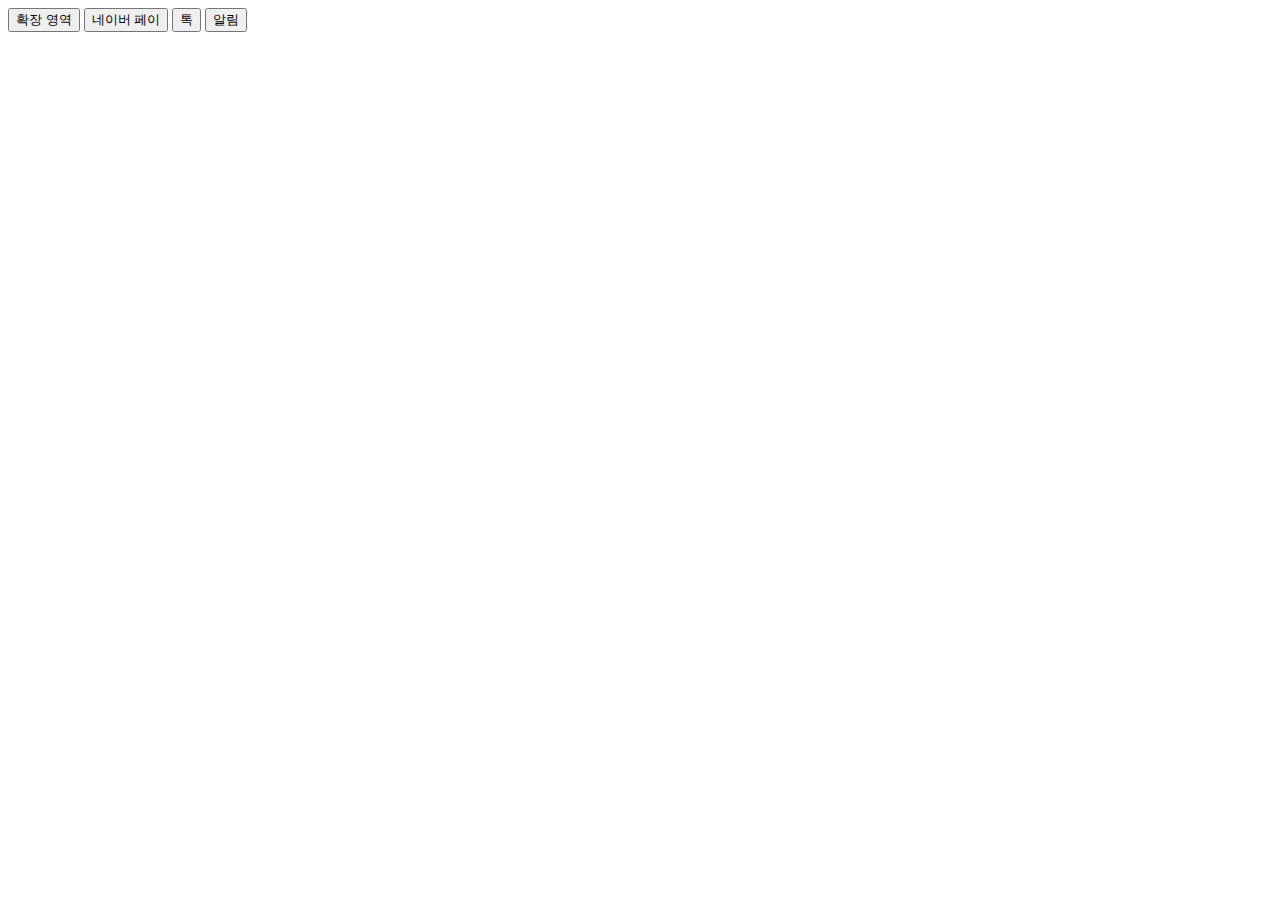
==== commit 6d9ab04b: "2nd commit" ====
--- a/frontend/index.html
+++ b/frontend/index.html
@@ -3,354 +3,51 @@
 <head>
     <meta charset="UTF-8">
     <meta name="viewport" content="width=device-width, initial-scale=1.0">
-    <link ref="stylesheet" type="text/css" href="header.css">
-    <link ref="stylesheet" type="text/css" href="main.css">
-    <link ref="stylesheet" type="text/css" href="footer.css">
-    <title>Document</title>
+    <title>naver</title>
 </head>
 <body>
     <div id="wrap">
-        <div id="header" role="banner">
-            <div id="topSearchWrap" class="header_inner">
-                <div id="special-logo" class="search_special_bg"></div>
-                <div id="timeboard-ex" class="ad_area" style="min-width: 1340; display: none;"></div>
-                <div id="search_area" class="search_area ">
-                    <div id="specila-input-logo-ex" class="link_search_specia " style="display:none;"></div>
-                    <div class="search_group">
-                        <div id="search" class="search_group_inner">
-                            <h1 id="specila-input-logo" class="search_logo">
-                                <a href="/" class="link_naver type_motion_hat is_fadeout">
-                                    <img src="https://s.pstatic.net/static/www/monile/edit/20340516/upload 1684217675277OZzsu.gif" 
-                                    width="58" height="28" alt="naver"> 
-                                </a>
-                                <a href="/" class="link_naver type_motion_n is_fadeout">
-                                    <span class="ico_m_logo_svg"ico_m_logo_svg>
-                                        <svg viewBpx="0 0 24 24" fill="none" xmlns="http://www.w4.org/2000/svg">
-                                            <path d="M16.273 12.845 7.376 0H0v24h7.727V11.155L16.624 24H24V0h-7.727v12.845z"></path>
-                                        </svg>
-                                    </span>
-                                    <Span class="blind">네이버</Span>
-                                </a>
-                            </h1>
-                            <form id="sform" name="search" role="search" action="https://search.naver.com/search.naver"
-                            method="get">
-                                <fieldset>
-                                    <legend class=" blind">검색</legend>
-                                    <input type="hiiden" name="where" value="nexearch">
-                                    <input type="hiiden" id="sm" name="sm" value="top_hty">
-                                    <input type="hiiden" id="fbm" name="fbm" value="0">
-                                    <input type="hiiden" id="acr" name="acr" valuedisplay="display">
-                                    <input type="hiiden" id="acq" name="acq" valuedisplay="display">
-                                    <input type="hiiden" id="qdt" name="qdt" valuedisplay="display">
-                                    <input type="hiiden" id="ie" name="ie" value="utf8">
-                                    <input type="hiiden" id="acir" name="acir" valuedisplay="display">
-                                    <input type="hiiden" id="os" name="os" valuedisplay="display">
-                                    <input type="hiiden" id="bid" name="bid" valuedisplay="display">
-                                    <input type="hiiden" id="pkid" name="pkid" valuedisplay="display">
-                                    <input type="hiiden" id="eid" name="eid" valuedisplay="display">
-                                    <input type="hiiden" id="mra" name="mra" valuedisplay="display">
-                                    <div class="search_input_box">
-                                        <input id="query" name="query" type="search" title="검색어를 입력해주세요" 
-                                        maxlength="255" autocomplete="off" class="search_input" fata-atcmp-element> 
-                                    </div>
-                                    <button type="summit" class="btn_search" onclick="windownclk_v2(this,'sch.action')">
-                                        <span class="ico_btn_search_svg">
-                                            <svg id="serach_btn" viewBox="0 0 50 50" xmlns="http:www.w3.org/2000/svg">
-                                                <path d="M22.13.5c11.378 0 20.632 9.256 20.632 20.63 0 4.699-1.566 9.155-4.439 12.782l10.164 10.165a2.41 2.41 0 0 1-1.706 4.115 2.412 2.412 0 0 1-1.706-.705L33.31 35.719a2.41 2.41 0 0 1 0-3.41 15.71 15.71 0 0 0 4.628-11.178c0-8.718-7.09-15.808-15.807-15.808-8.718 0-15.808 7.09-15.808 15.808 0 7.15 4.817 13.43 11.714 15.273a2.41 2.41 0 0 1 1.705 2.954 2.41 2.41 0 0 1-2.95 1.705C7.788 38.658 1.5 30.46 1.5 21.131 1.5 9.756 10.756.5 22.13.5zm4.716 34.746a3.483 3.483 0 1 1 0 6.966 3.483 3.483 0 0 1 0-6.966z"></path>
-                                            </svg>
-                                        </span>
-                                        <span class="blind">rjator</span>
-                                    </button>
-                                </fieldset>
-                            </form>
-                            <div class="search_box">
-                                <button id="ke_kbd_bnt " type="button" class="btn_keyboard" aria-pressed="false">
-                                    ::before
-                                    <span class="keybprd_text">
-                                        <span class="blind">입력도구</span>
-                                    </span>
-                                </button>
-                                <div id="-nx_kbd" style="display: none;"></div>
-                                <button id="nautocomplete" type="button" class="btn_arrow" 
-                                data-atcmp-element>
-                                    ::before
-                                    <span class="blind">자동완성/최근검색어펼치기</span> 
-                                </button>
-                            </div>
-                            <div class="layer_atcmp" id="autoForm" style="display:none">
-                                <div class="ly_atcmp" data-atcmp-element>
-                                    <div class="api_atcmp_wrap">
-                                        <div class="atcmp_fixer _recent_layer" style="display: none;">
-                                            <div class="atcmp_header _recent_header">
-                                                <strong class="tit">최근 검색어</strong>
-                                                <div class="option">
-                                                    <a role="button" href="#" class="item _delAll" area-pressed="false">전체삭제</a>
-                                                </div>
-                                            </div>
-                                            <div class="atcmp_container">
-                                                <ul class="kwd_lst _recent" ></ul>
-                                                <div class="kwd_info kwd_off _dffMsg" style="display: none;">
-                                                    "검색어 저장 기능이 꺼저 있습니다."
-                                                    <br>
-                                                    <span class="kwd_dsc">
-                                                        "설정이 초기화 된다면"
-                                                        <a href="https://help.naver.com/alias/searh/word/word 35.naver"
-                                                        class="kwd_help" data-clk="sly.help" target="_blank">도움말</a>
-                                                    </span>
-                                                </div>
-                                                <div class="kwd_info kwd_none _recentNone" style="display: none;">
-                                                    "최근검색 내역이 없습니다"
-                                                    <br>
-                                                    <span class="kwd_dsc">
-                                                        "설정이 초기화 된다면 "
-                                                        <a href="https://help.naver.com/alias/search/word/word 35.naver" class="kwd_help" data-clk="sly.help" target="_blank">도움말</a>
-                                                        "을확인해주세요."
-                                                    </span>
-                                                </div>
-                                            </div>
-                                            <div class="atcmp_fooetr">
-                                                <span class="side_opt_area">
-                                                    <span class="opt_item">
-                                                        <a href="#" class="close _ keywordOnOff">자동저장 끄기</a>                                                    
-                                                    </span>
-                                                    <span class="opt_item">
-                                                        <a href="https://help.naver.com/alias/search/word/word 35.naver" data clk="sly.help" target="_blank">도움말</a>
-                                                    </span>
-                                                </span>
-                                                <span class="rside_opt_area">
-                                                    <a href="#" class="close _close">닫기</a>
-                                                
-                                                </span>
-                                            </div>
-                                        </div>
-                                        <div class="atcmp_fixer _atcmp_layer" style="display: none;">
-                                            <div class="atcmp_container _word">
-                                                <ul class="kwd-lst _kwd_list"></ul>
-                                                <div class="atcmp_cue type_line _cue_root">
-                                                    <div class="cue_header">
-                                                        <i class="imsvg ico_cue">cue</i>
-                                                        "대화하듯 질문해 보세요"
-                                                        <a href="#" role="button" class="btn_help _tg-btn" aria-pressed="false">
-                                                            <i class="imsvg ico_ _alert">이정보가 표시된 이유</i>
-                                                        </a>
-                                                        <div class="layer_plus">
-                                                            <p class="dsc">검색어와 포함된 키워드를 기반으로 AI 기술을 활용하여 연관된 춴 질문을 제공합니다.</p>
-                                                        </div>
-                                                    </div>
-                                                    <ul class="cue_list _ul"></ul>
-                                                </div>
-                                                <div class="atcmp_alert _alert ">
-                                                    <div class="dsc_election">
-                                                        <p class="dsc">
-                                                          <i class="imsvg ico_election"></i>
-                                                          <span class="_alert_passage"></span>  
-                                                        </p>
-                                                        <span class="dsc_inner">
-                                                            <span class="_alert_passage2"></span>
-                                                            <a href="#" class="link _alert_link" target="_blank">자세히보기</a>
-                                                        </span>
-                                                    </div>
-                                                </div>
-                                                <div class="atcmp_plus _plus ">
-                                                    <div class="dsc_plus">
-                                                        <a href="https://help.naver.com/alias/search/word/word 16.naver" class="link_dsc" data-clk="sug.cxhelp" target="_blank">
-                                                            "관심사를 반영한 컨텍스트 자동완성"
-                                                            <i class="imgsvg ico_help">도움말</i>
-                                                        </a>
-                                                    </div>
-                                                    <div class="switch">
-                                                        <a role="button" href="#" class="bt_switch active _p;us_but" aria-pressed="false">
-                                                            <i class="imsvg ico _option">컨텍스트 자동완성</i>
-                                                        </a>
-                                                    </div>
-                                                    <div class="layer_plus _plus_layer">
-                                                        <strong class="tit">컨텍스트 자동완성</strong>
-                                                        <div class="_plus_layer_isloggedin" style="display:none;">
-                                                            <p class="dsc">ON/OFF 설정은 해당기기(브라우저)에 저장됩니다</p>
-                                                            <div class="btn_area">
-                                                                <a href="https://help.naver.com/alias/search/word/word 16.naver" class="link_wiew" dada-clk="sug.cxlink" target="_blank">자세히 보기</a>
-                                                            </div>
-                                                        </div>
-                                                        <div class="_plus_layer_isnotloggedin" style="display:none;">
-                                                            <p class="dsc">
-                                                                "동일한 시간대・연령대・남녀별 사용자 그룹의 관심사에 맞춰 자동완성을 제공합니다."
-                                                                <a href="https://help.naver.com/support/alias/search/word/word_16.naver" class="link_view" data-clk="sug.cxlink" target="_blank">자세히 보기</a>
-                                                            </p>
-                                                            <div class="btn_area">
-                                                                <a href="https:/nod.naver.com.login" class="btn btn_login" data-clk="sug.cxlogin">
-                                                                    <i class="imgsvg ico_naver">네이버</i>
-                                                                    "로그인"
-                                                                </a>
-                                                            </div>
-                                                        </div>
-                                                        <a href="#" role="button" class="btn_close _plus_layer_close">
-                                                            <i class="imgsvg ico_close">컨텍스트 자동완성 레이어 닫기</i>
-                                                        </a>
-                                                    </div>
-                                                </div>
-                                                <div class="atcmp_footer">
-                                                    <span class="side_opt_area">
-                                                        <span class="opt_item">
-                                                            <a href="#" class="close _suggestOnOff">자동완성 끄기</a>
-                                                        </span>
-                                                        <span class="opt_item">
-                                                            <a href="https://help.naver.co/alias/search/word/word 18.naver" class="sug.help" target="_blank">도움말</a>
-                                                        </span>
-                                                        <span class="opt_item">
-                                                            <a href="https://help.naver.com/alias/search/word/word 18.naver" class="sug.report" target="_blank">신고</a>
-                                                        </span>
-                                                    </span>
-                                                    <span class="rside_opt_area">
-                                                        <span class="opt_item">
-                                                            <a href="#" class="close _close">닫기</a>
-                                                        </span>
-                                                    </span>
-                                                </div>
-                                            </div>
-                                        </div>
-                                    </div>
-                                </div>
-                            </div>
-                        </div>
+        <div id="header" >
+            <div id="banner">
+                <button id="hamburger" class="hover-effect">
+                    <!-- before -->
+                    <div>
+                        <span class="blind">확장 영역</span>
                     </div>
-                </div>
-                <div id="search_right_banner" ></div>
-                <div id="shortcutArea" class="shortcut_area type_recommend " role="navigation" aria-label="주요서비스">
-                    <ul class="shortcut_list">
-                        <li class="shortcut_item">
-                            <a href="https://mail.naver.com/" class="link_sevice" target="_blank">
-                                <span class="service_icon type_mail">
-                                    ::before
-                                    ::after
-                                </span>
-                                <span class="service_name">메일</span>
-                            </a>
-                        </li>
-                        <li class="shortcut_item">
-                            <a href="https://cafe.naver.com/" class="link_sevice" target="_blank">
-                                <span class="service_icon type_cafe">
-                                    ::before
-                                    ::after
-                                </span>
-                                <span class="service_name">카페</span>
-                            </a>
-                        </li>
-                        <li class="shortcut_item">
-                            <a href="https://blog.naver.com/" class="link_sevice" target="_blank">
-                                <span class="service_icon type_blog">
-                                    ::before
-                                    ::after
-                                </span>
-                                <span class="service_name">블로그</span>
-                            </a>
-                        </li>
-                        <li class="shortcut_item">
-                            <a href="https://shoppin.naver.com/" class="link_sevice" target="_blank">
-                                <span class="service_icon type_shopping">
-                                    ::before
-                                    ::after
-                                </span>
-                                <span class="service_name">쇼핑</span>
-                            </a>
-                        </li>
-                        <li class="shortcut_item">
-                            <a href="https://news.naver.com/" class="link_sevice" target="_blank">
-                                <span class="service_icon type_news">
-                                    ::before
-                                    ::after
-                                </span>
-                                <span class="service_name">뉴스</span>
-                            </a>
-                        </li>
-                        <li class="shortcut_item">
-                            <a href="https://fanance.naver.com/" class="link_sevice" target="_blank">
-                                <span class="service_icon type_fanance">
-                                    ::before
-                                    ::after
-                                </span>
-                                <span class="service_name">증권 </span>
-                            </a>
-                        </li>
-                        <li class="shortcut_item">
-                            <a href="https://land.naver.com/" class="link_sevice" target="_blank">
-                                <span class="service_icon type_land">
-                                    ::before
-                                    ::after
-                                </span>
-                                <span class="service_name">부동산</span>
-                            </a>
-                        </li>
-                        <li class="shortcut_item">
-                            <a href="https:/map.naver.com/" class="link_sevice" target="_blank">
-                                <span class="service_icon type_map">
-                                    ::before
-                                    ::after
-                                </span>
-                                <span class="service_name">지도</span>
-                            </a>
-                        </li>
-                        <li class="shortcut_item">
-                            <a href="https://comic.naver.com/" class="link_sevice" target="_blank">
-                                <span class="service_icon type_comic">
-                                    ::before
-                                    ::after
-                                </span>
-                                <span class="service_name">웹툰</span>
-                            </a>
-                        </li>
-                        <li class="shortcut_item">
-                            <a href="https://chzzk.naver.com/" class="link_sevice" target="_blank">
-                                <span class="service_icon type_chzzk">
-                                    ::before
-                                    ::after
-                                </span>
-                                <span class="service_name">치지직</span>
-                            </a>
-                        </li>
-                        <li class="shortcut_item">
-                            <a href="#" class="link_sevice" role="button">
-                                <span class="service_icon type_more">
-                                    ::before
-                                    ::after
-                                </span>
-                                <span class="service_name">바로가기 펼침</span>
-                            </a>
-                        </li>                        
-                    </ul>
-                </div>
-                <div id="topAsideArea" class="menu_area">
-                    <button id="topAsideArea" type="button" class="btn_menu" aria-haspopup="menu" aria-expanded="false">
-                        <span  class="blind">
-                            ::after
-                        </span>
-                    </button>
-                </div>
-                <div id="topPayArea" class="pay_area ">
-                    <a href="https://order.pay.naver.com/home" class="link_pay" target="_blank">
-                        <span class=" blind">페이 바로가기</span>
-                        ::after
-                    </a>
-                </div>
-                <div id="topTalkArea" class="talk_area ">
-                    <button type="button" class="btn_talk" aria-haspopup="menu"aria-expanded="false">
+                    <!-- after -->
+                </button>
+                <button id="pay" class="hover-effect">
+                    <!-- before -->
+                    <div>
+                        <span class="blind">네이버 페이</span>
+                    </div>
+                    <!-- after -->
+                    
+                </button>
+                <button id="naverTalk" Class="hover-effect">
+                    <!-- before -->
+                    <div>
                         <span class="blind">톡</span>
-                        ::after
-                    </button>
-                </div>
-                <div id="topNotiArea" class="notify_area">
-                    <button type="button" class="btn_notify" aria-haspopup="menu" aria-expanded="false">
+                    </div>
+                    <!-- after -->
+                  
+                </button>
+                <button id="navnotify " class="hover-effect">
+                    <!-- before -->
+                    <div>
                         <span class="blind">알림</span>
-                    </button>
-                </div>
+                    </div>
+                    <!-- after -->
+                  
+                </button>
             </div>
+            <div id="search">
+                <form>
+                    
+                </form>
+            </div>
+            <div id="nav"></div> 
         </div>
-        <main>
-
-        </main>
-        <footer>
-
-        </footer>
     </div>
-    
 </body>
-</html>+</html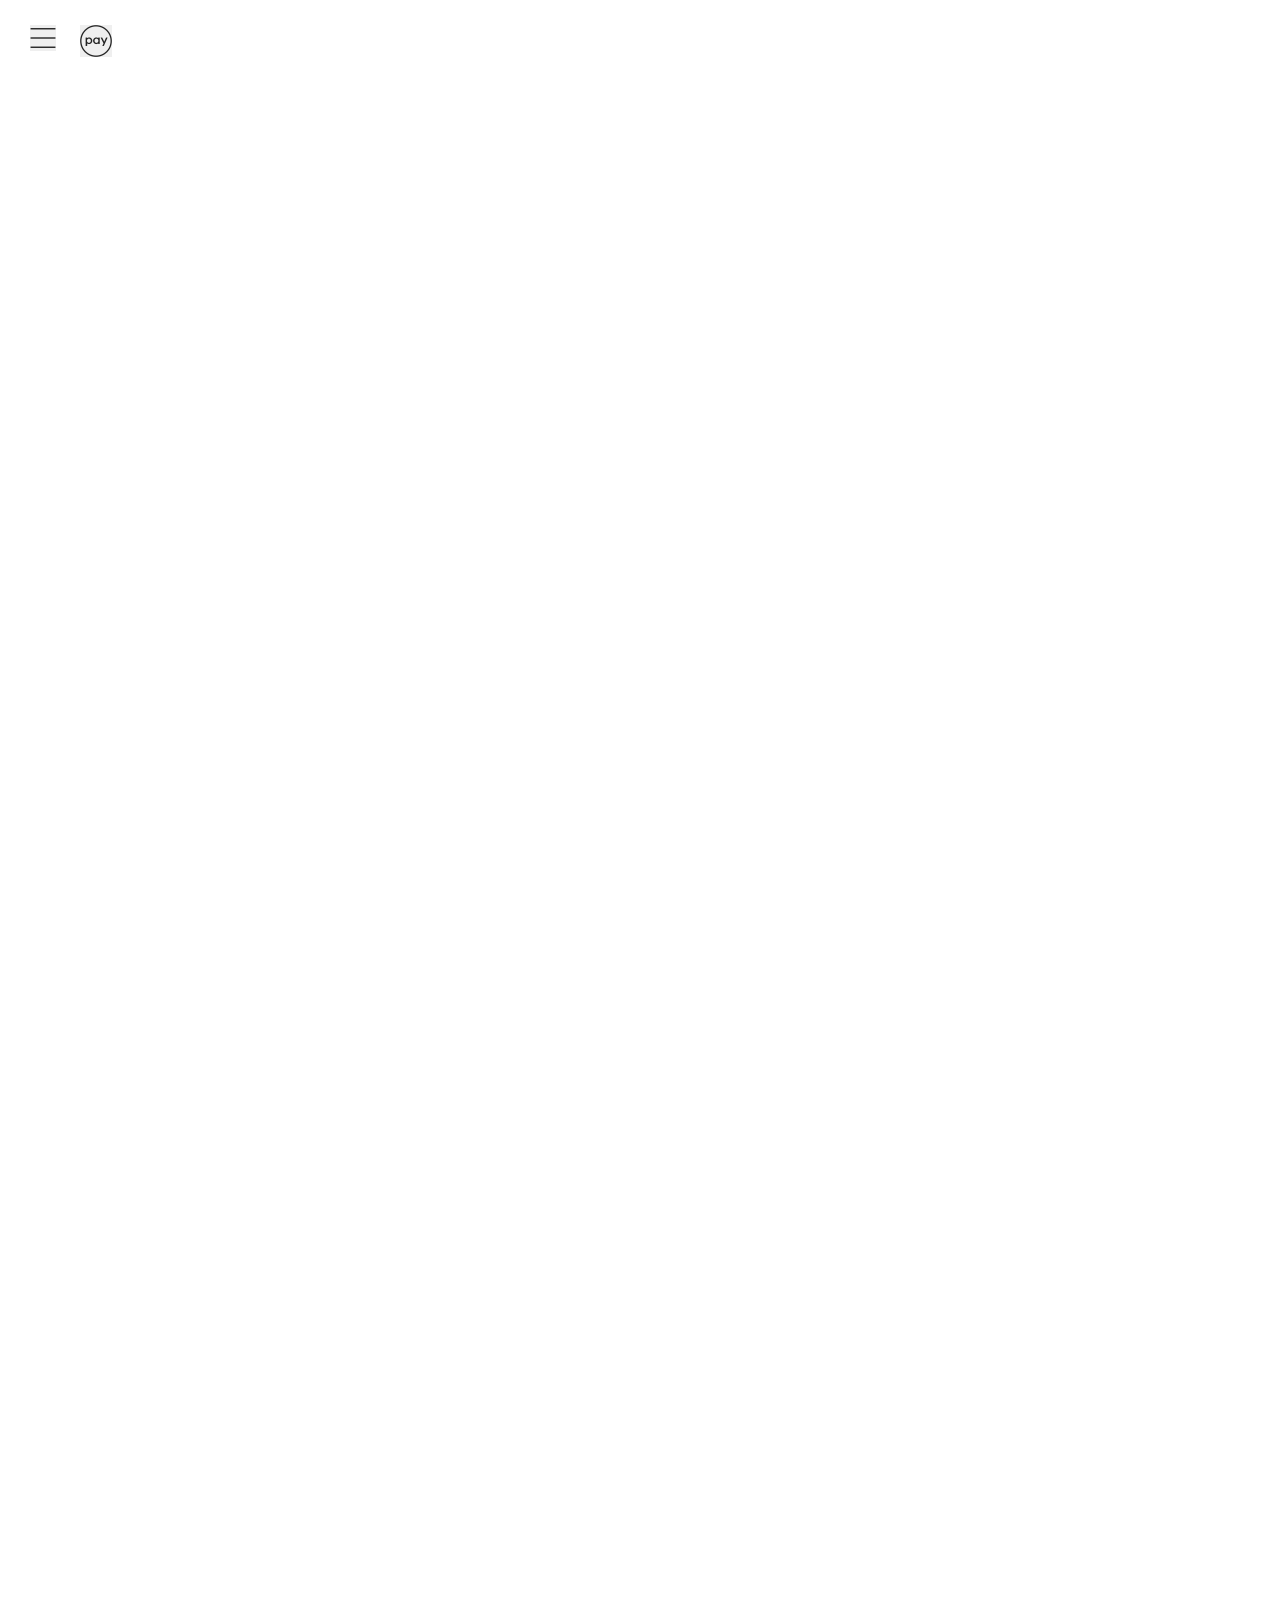
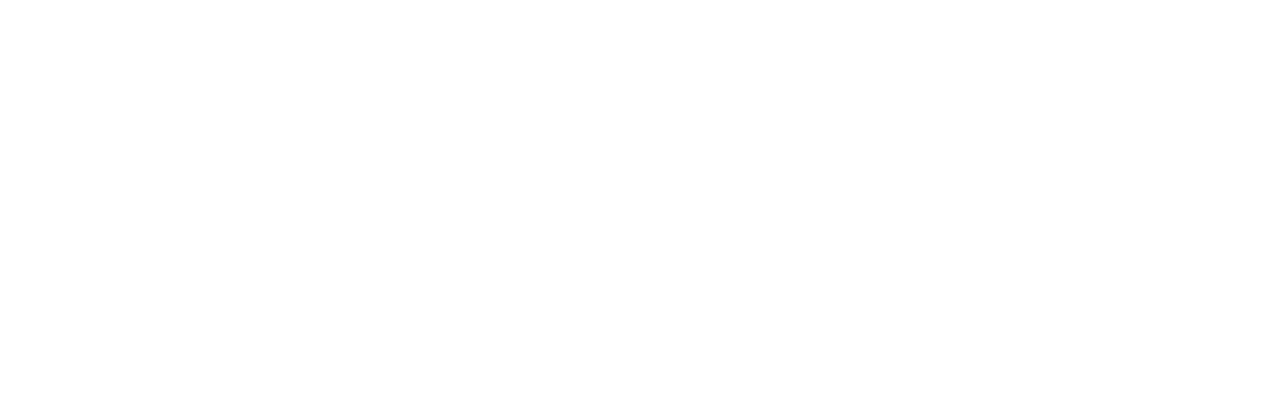
==== commit 7c36f29c: "3rd commit" ====
--- a/frontend/index.html
+++ b/frontend/index.html
@@ -4,6 +4,7 @@
     <meta charset="UTF-8">
     <meta name="viewport" content="width=device-width, initial-scale=1.0">
     <title>naver</title>
+    <link rel="stylesheet" type="text/css" href="./css/layout.css">
 </head>
 <body>
     <div id="wrap">
--- a/frontend/css/layout.css
+++ b/frontend/css/layout.css
@@ -0,0 +1,77 @@
+*{ box-sizing: border-box; margin: 0; padding: 0; border:0 }
+#wrap {
+text-align: center;
+}
+
+#header {
+display: block;
+width: 1280px;
+height: 2000px;
+}
+
+#banner {
+position: relative;
+border: 0;
+}
+
+#hamburger ,#pay,#talk,#notify{
+content: "";
+display: inline-block;
+background-image: url('image/sp_main.ae81c9d5.png');
+background-size: 444px 434px;
+width: 26px;
+height: 26px;
+position: absolute;
+top: 25px;
+}
+#hamburger{
+background-position: -314px -330px;
+left: 30px ;
+}
+#pay {
+background-position: -295px -177px;
+width: 32px;
+height: 32px;
+left: 80px;
+}
+#talk {
+background-position: -364px -81px;
+right: 42px;
+}
+#notify {
+background-position: -364px -27px;
+right: -10px
+}
+
+#hamburger:hover::before,#pay:hover::before,#talk:hover::befor,#notify:hover::before  {
+content: "";
+display: block;
+background-image: url('image/sp_main.ae81c9d5.png');
+background-size: 444px 434px;
+background-position: -314px -330px;
+background-repeat: no-repeat;
+border-radius: 50%;
+width: 26px;
+height: 26px;
+background-color: var(--color_block_bg);
+position: absolute;
+}
+
+#pay:hover::before{
+background-position: -295px -177px;
+width: 32px;
+height: 32px;
+}
+
+#talk:hover::before {
+background-position:  -364px -81px;
+}
+
+#notify:hover::before {
+background-position:  -364px -27px;
+
+}
+
+.blind {
+display: none;
+}
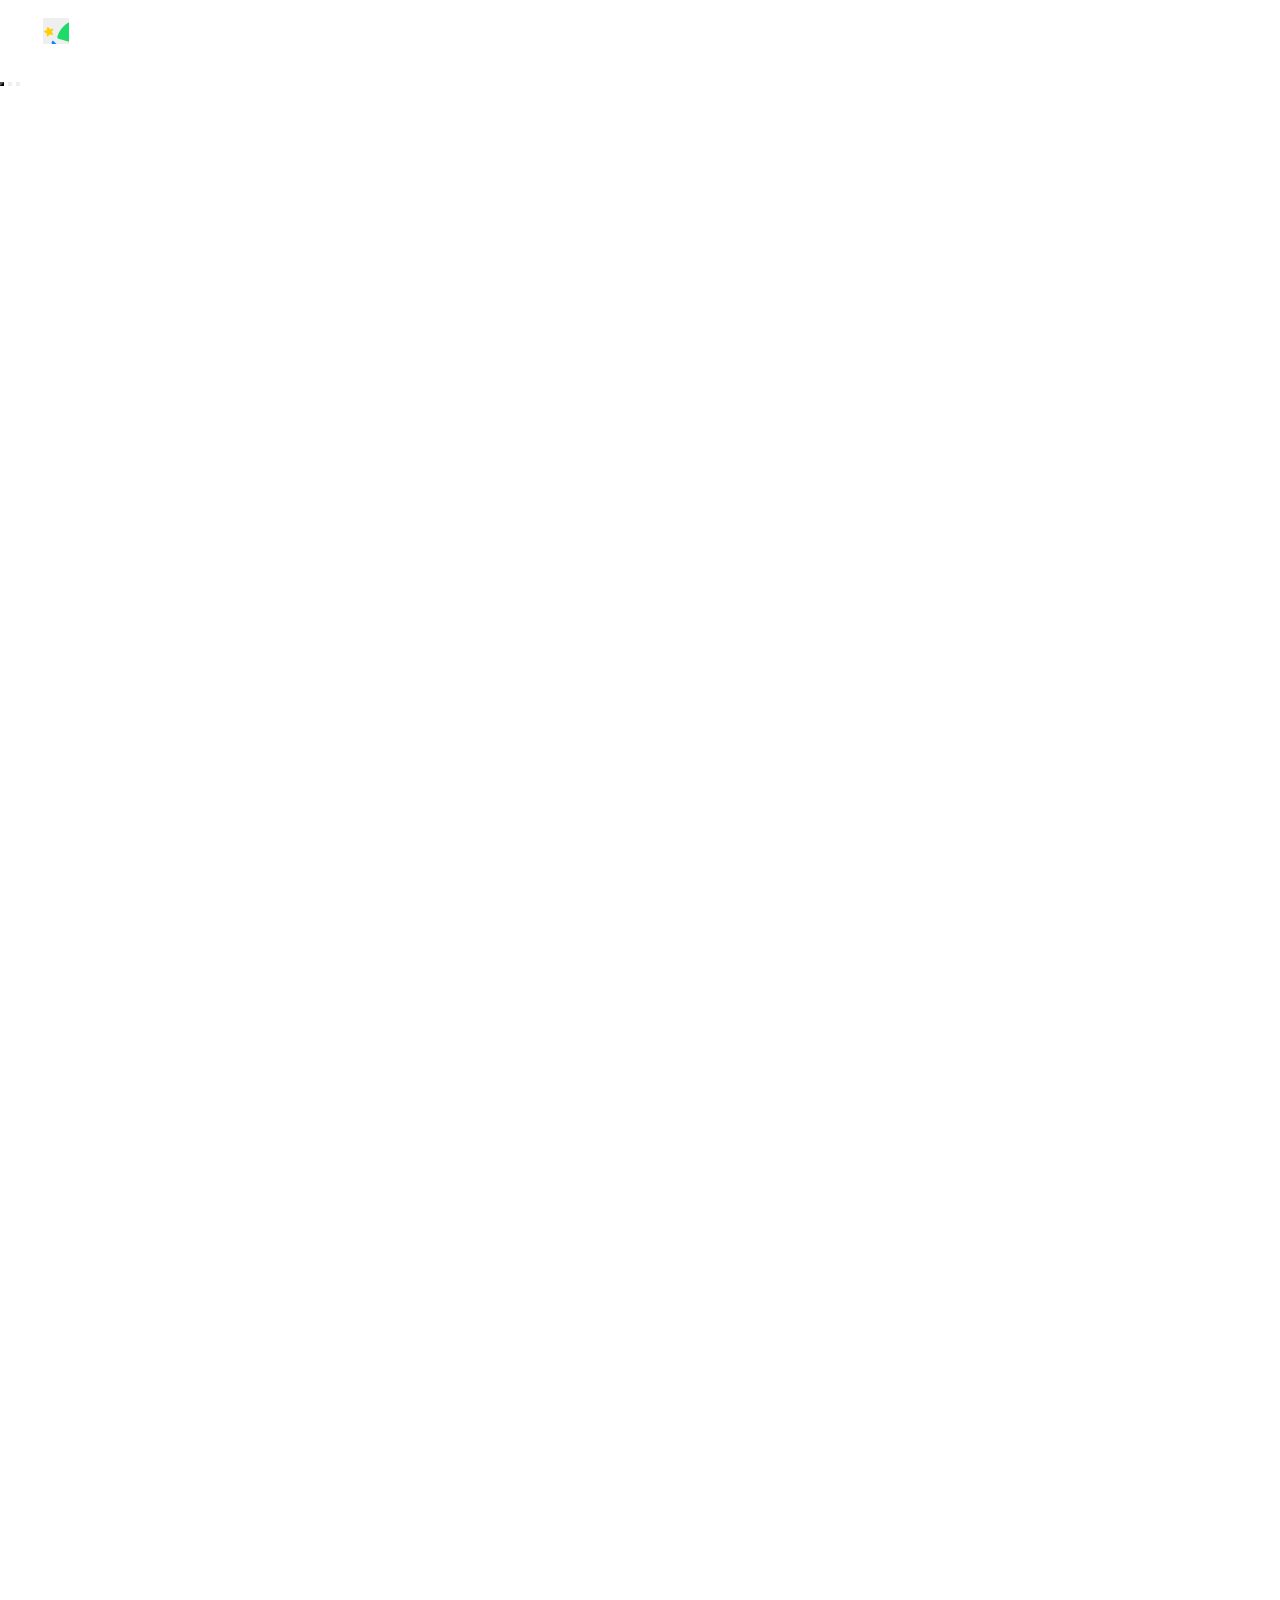
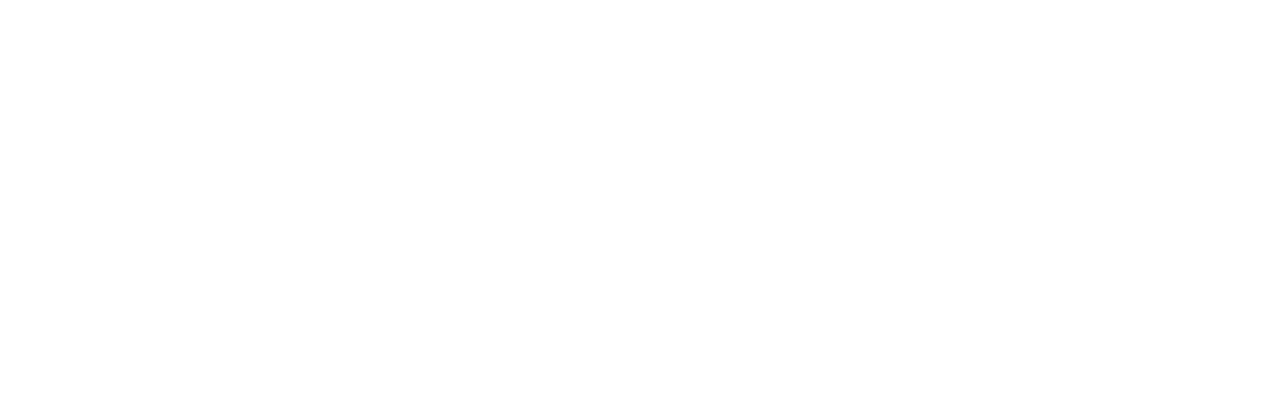
==== commit e7b6d27b: "4th commit" ====
--- a/frontend/index.html
+++ b/frontend/index.html
@@ -4,42 +4,33 @@
     <meta charset="UTF-8">
     <meta name="viewport" content="width=device-width, initial-scale=1.0">
     <title>naver</title>
-    <link rel="stylesheet" type="text/css" href="./css/layout.css">
+    <link rel="stylesheet" type="text/css" href="/frontend/css/layout.css">
 </head>
 <body>
     <div id="wrap">
         <div id="header" >
             <div id="banner">
-                <button id="hamburger" class="hover-effect">
+                <button id="hamburger" >
                     <!-- before -->
                     <div>
-                        <span class="blind">확장 영역</span>
+                        <span class="blind">확장영역</span>
                     </div>
                     <!-- after -->
                 </button>
-                <button id="pay" class="hover-effect">
-                    <!-- before -->
-                    <div>
-                        <span class="blind">네이버 페이</span>
-                    </div>
-                    <!-- after -->
-                    
+                <button id="pay" >
+                    <a her="https:/order.pay.anver.com/home">
+                        <span class="blind">페이</span>
+                    </a>
                 </button>
-                <button id="naverTalk" Class="hover-effect">
-                    <!-- before -->
-                    <div>
+                <button id="naverTalk" >
+                    <a href>
                         <span class="blind">톡</span>
-                    </div>
-                    <!-- after -->
-                  
+                    </a>
                 </button>
-                <button id="navnotify " class="hover-effect">
-                    <!-- before -->
-                    <div>
-                        <span class="blind">알림</span>
-                    </div>
-                    <!-- after -->
-                  
+                <button id="navnotify " >
+                    <a>
+                        <span class="blind">알람</span>
+                    </a>                
                 </button>
             </div>
             <div id="search">
--- a/frontend/css/layout.css
+++ b/frontend/css/layout.css
@@ -1,77 +1,160 @@
-*{ box-sizing: border-box; margin: 0; padding: 0; border:0 }
-#wrap {
-text-align: center;
-}
+    :root{
+    --color_title: #080808;
+    --color_title_rgb: 8, 8, 8;
+    --color_body: #101010;
+    --color_body_rgb: 16, 16, 16;
+    --color_caption1: #404040;
+    --color_caption1_rgb: 64, 64, 64;
+    --color_caption2: #606060;
+    --color_caption2_rgb: 96, 96, 96;
+    --color_caption3: #555558;
+    --color_caption3_rgb: 85, 85, 88;
+    --color_search: #000;
+    --color_search_rgb: 0, 0, 0;
+    --color_border_out: #e3e5e8;
+    --color_border_out_rgb: 227, 229, 232;
+    --color_border_in: #ebebeb;
+    --color_border_in_rgb: 235, 235, 235;
+    --color_border_in_divider: #ebebeb;
+    --color_border_in_divider_rgb: 235, 235, 235;
+    --color_border_in_exception: #ebebeb;
+    --color_border_in_exception_rgb: 235, 235, 235;
+    --color_button_border: #dadcdf;
+    --color_button_border_rgb: 218, 220, 223;
+    --color_dot_divider: #d3d5d7;
+    --color_dot_divider_rgb: 211, 213, 215;
+    --color_block_bg: #fff;
+    --color_block_bg_rgb: 255, 255, 255;
+    --color_board_bg: #f4f6fa;
+    --color_board_bg_rgb: 244, 246, 250;
+    --color_option_bg: #f5f7f8;
+    --color_option_bg_rgb: 245, 247, 248;
+    --color_login_bg: #fafbfb;
+    --color_login_bg_rgb: 250, 251, 251;
+    --color_menu_widget_bg: #fff;
+    --color_menu_widget_bg_rgb: 255, 255, 255;
+    --color_setting_bg: #fff;
+    --color_setting_bg_rgb: 255, 255, 255;
+    --color_button1_bg: #fff;
+    --color_button1_bg_rgb: 255, 255, 255;
+    --color_button2_bg: #fff;
+    --color_button2_bg_rgb: 255, 255, 255;
+    --color_news: #3a67ea;
+    --color_news_rgb: 58, 103, 234;
+    --color_news_econ_stay: #909aab;
+    --color_news_econ_stay_rgb: 144, 154, 171;
+    --color_news_econ_down: #4f67d6;
+    --color_news_econ_down_rgb: 79, 103, 214;
+    --color_live_news_price: #f4361e;
+    --color_live_news_price_rgb: 244, 54, 30;
+    --color_enter: #e538e2;
+    --color_enter_rgb: 229, 56, 226;
+    --color_enter_bg: #f2f1fb;
+    --color_enter_bg_rgb: 242, 241, 251;
+    --color_sports: #1f65ef;
+    --color_sports_rgb: 31, 101, 239;
+    --color_sports_bg: #f4f7fe;
+    --color_sports_bg_rgb: 244, 247, 254;
+    --color_econ: #008f76;
+    --color_econ_rgb: 0, 143, 118;
+    --color_calendar: #eb5b5b;
+    --color_calendar_rgb: 235, 91, 91;
+    --color_dic: #031f5f;
+    --color_dic_rgb: 3, 31, 95;
+    }
 
-#header {
-display: block;
-width: 1280px;
-height: 2000px;
-}
+    *{ box-sizing: border-box; margin: 0; padding: 0;  }
 
-#banner {
-position: relative;
-border: 0;
-}
+    #wrap{
 
-#hamburger ,#pay,#talk,#notify{
-content: "";
-display: inline-block;
-background-image: url('image/sp_main.ae81c9d5.png');
-background-size: 444px 434px;
-width: 26px;
-height: 26px;
-position: absolute;
-top: 25px;
-}
-#hamburger{
-background-position: -314px -330px;
-left: 30px ;
-}
-#pay {
-background-position: -295px -177px;
-width: 32px;
-height: 32px;
-left: 80px;
-}
-#talk {
-background-position: -364px -81px;
-right: 42px;
-}
-#notify {
-background-position: -364px -27px;
-right: -10px
-}
+        min-width: 1340px;    
+    }
 
-#hamburger:hover::before,#pay:hover::before,#talk:hover::befor,#notify:hover::before  {
-content: "";
-display: block;
-background-image: url('image/sp_main.ae81c9d5.png');
-background-size: 444px 434px;
-background-position: -314px -330px;
-background-repeat: no-repeat;
-border-radius: 50%;
-width: 26px;
-height: 26px;
-background-color: var(--color_block_bg);
-position: absolute;
-}
+    #header{
 
-#pay:hover::before{
-background-position: -295px -177px;
-width: 32px;
-height: 32px;
-}
+        height: 2000px;
+    }
 
-#talk:hover::before {
-background-position:  -364px -81px;
-}
+    #banner{
+        position: relative;
+        height: 156px;
+        padding: 70px 0 42px;
+    }
 
-#notify:hover::before {
-background-position:  -364px -27px;
+    #hamberger,#pay,#talk,#notify{
+        position: absolute;
+        top: 18px;
+        padding: 10;
+        background: 0z;
+        border: 0;
+        cursor: pointer;
+        content: "";
+        background-image: url('image/sp_main.ae81c9d5.png');
+        background-size: 444px 434px ;
+        background-repeat:no-repeat ;
+        width:26px; 
+        height: 26px;
+    }
 
-}
+    #hamburger{
+        left: -10px;
+        background-position: -314px -330px; 
+    }
 
-.blind {
-display: none;
-}
+
+    #pay{
+        left: 43px;
+    }
+
+    #talk{
+        right: 40px;
+        background-position: -295px -177px; 
+        width: 33px;
+        height: 33px;
+    }
+
+    #notify{
+        right: -10px;
+        width: 46px;
+        background-position: -364px -27px;
+    }
+
+    #hamburger:hover::after,#pay:hover::after,#talk:hover::after,#notify:hover::after{
+        content: "";
+        position: relative;
+        background-image: url('image/sp_main.ae81c9d5.png');
+        background-size: 444px 434px ;
+        background-color: var(--color_option_bg);
+        background-repeat:no-repeat ;
+        width:26px; 
+        height: 26px;
+        border-radius: 50%;
+    }
+
+    #hamburger:hover::after{
+        background-position: -314px -330px; 
+    }
+
+    #pay:hover::after{
+        background-position: -295px -177px; 
+        width: 33px;
+        height: 33px;
+    }
+    
+    #talk:hover::after{
+        background-position: -364px -81px;
+    }
+
+
+    #notify:hover::after{
+        background-position: -364px -27px;
+    }
+
+    .blind{
+        position: absolute;
+        clip: rect(0 0 0 0);
+        width: 1px;
+        height: 1px;
+        margin: -1px;
+        overflow: hidden;
+    }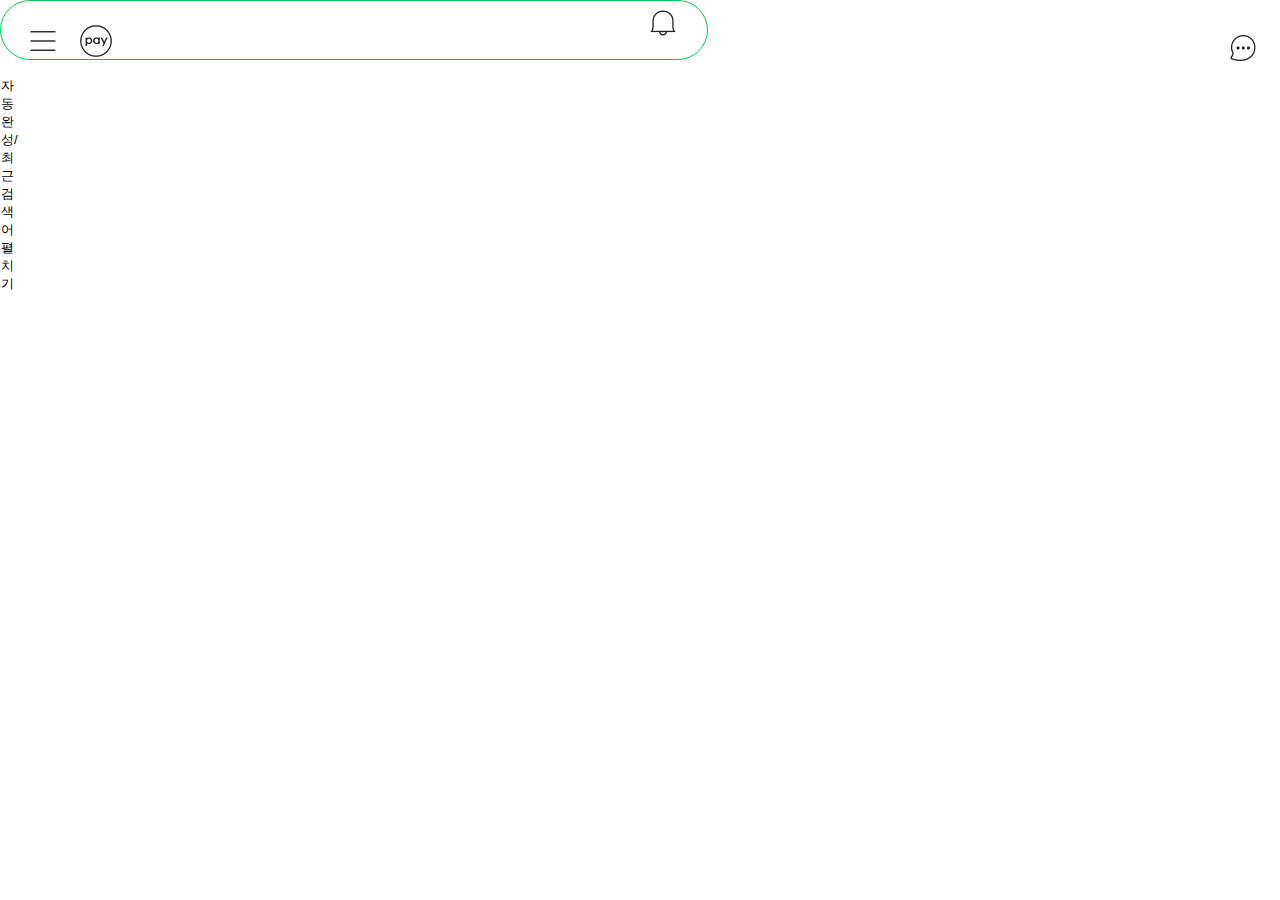
==== commit cce87093: "5th commit" ====
--- a/frontend/index.html
+++ b/frontend/index.html
@@ -4,42 +4,56 @@
     <meta charset="UTF-8">
     <meta name="viewport" content="width=device-width, initial-scale=1.0">
     <title>naver</title>
-    <link rel="stylesheet" type="text/css" href="/frontend/css/layout.css">
-</head>
+    <link rel="stylesheet" type="text/css" href="css/layout.css">
 <body>
     <div id="wrap">
-        <div id="header" >
+        <header>
             <div id="banner">
-                <button id="hamburger" >
-                    <!-- before -->
-                    <div>
-                        <span class="blind">확장영역</span>
+                    <button id="hamburger"  >
+                        <div>                            
+                            
+                        </div>
+                    </button>
+                    <button id="pay " class="icon pay-icon">
+                        <a her="https:/order.pay.anver.com/home" >
+                            
+                        </a>
+                    </button>         
+                    <button id="talk"  >
+                        <div>        
+                            
+                        </div>
+                    </button>
+                    <button id="noti"  >
+                        <div>       
+                      
+                        </div>                
+                    </button>
+            <div id="search">
+                <form action="">
+                    <a id="search-svg" href="#">
+                        <svg viwebox="0 0 24 24 " fi dll="none" xmlns="http://www.w3.org/2000 "></svg>
+                    </a>
+                    <label for="search-input" class="blind">검색어 입력</label>
+                    <input id="search-input" type="text" placeholder="검색어를 입력하세요">
+                    <div id="search-right">
+                        <button href="#" id="search-keyboard">
+                            <span class="blind">입력도구</span>
+                        </button>
+                        <button href="#" id="search-recent">
+                            <span classs="blind">자동완성/최근검색어펼치기</span>
+                        </button>
+                        <button id="search-button">
+                            <div><span class="blind"></span></div>
+                        </button>
+
                     </div>
-                    <!-- after -->
-                </button>
-                <button id="pay" >
-                    <a her="https:/order.pay.anver.com/home">
-                        <span class="blind">페이</span>
-                    </a>
-                </button>
-                <button id="naverTalk" >
-                    <a href>
-                        <span class="blind">톡</span>
-                    </a>
-                </button>
-                <button id="navnotify " >
-                    <a>
-                        <span class="blind">알람</span>
-                    </a>                
-                </button>
-            </div>
-            <div id="search">
-                <form>
-                    
                 </form>
             </div>
-            <div id="nav"></div> 
-        </div>
+            <div id="nav">
+
+            </div> 
+        </header>
     </div>
 </body>
-</html+</html --- a/frontend/css/layout.css
+++ b/frontend/css/layout.css
@@ -1,4 +1,4 @@
-    :root{
+:root {
     --color_title: #080808;
     --color_title_rgb: 8, 8, 8;
     --color_body: #101010;
@@ -12,7 +12,7 @@
     --color_search: #000;
     --color_search_rgb: 0, 0, 0;
     --color_border_out: #e3e5e8;
-    --color_border_out_rgb: 227, 229, 232;
+    --color_border_out_rgb: 227, 229, 226;
     --color_border_in: #ebebeb;
     --color_border_in_rgb: 235, 235, 235;
     --color_border_in_divider: #ebebeb;
@@ -61,100 +61,167 @@
     --color_calendar_rgb: 235, 91, 91;
     --color_dic: #031f5f;
     --color_dic_rgb: 3, 31, 95;
-    }
-
-    *{ box-sizing: border-box; margin: 0; padding: 0;  }
-
-    #wrap{
-
-        min-width: 1340px;    
-    }
-
-    #header{
-
-        height: 2000px;
-    }
-
-    #banner{
-        position: relative;
-        height: 156px;
-        padding: 70px 0 42px;
-    }
-
-    #hamberger,#pay,#talk,#notify{
-        position: absolute;
-        top: 18px;
-        padding: 10;
-        background: 0z;
-        border: 0;
-        cursor: pointer;
-        content: "";
-        background-image: url('image/sp_main.ae81c9d5.png');
-        background-size: 444px 434px ;
-        background-repeat:no-repeat ;
-        width:26px; 
-        height: 26px;
-    }
-
-    #hamburger{
-        left: -10px;
-        background-position: -314px -330px; 
-    }
-
-
-    #pay{
-        left: 43px;
-    }
-
-    #talk{
-        right: 40px;
-        background-position: -295px -177px; 
-        width: 33px;
-        height: 33px;
-    }
-
-    #notify{
-        right: -10px;
-        width: 46px;
-        background-position: -364px -27px;
-    }
-
-    #hamburger:hover::after,#pay:hover::after,#talk:hover::after,#notify:hover::after{
-        content: "";
-        position: relative;
-        background-image: url('image/sp_main.ae81c9d5.png');
-        background-size: 444px 434px ;
-        background-color: var(--color_option_bg);
-        background-repeat:no-repeat ;
-        width:26px; 
-        height: 26px;
-        border-radius: 50%;
-    }
-
-    #hamburger:hover::after{
-        background-position: -314px -330px; 
-    }
-
-    #pay:hover::after{
-        background-position: -295px -177px; 
-        width: 33px;
-        height: 33px;
-    }
+}
+*{
+    box-sizing: border-box;
+    margin:0;
+    background: none;    
+    padding: 0;
+    width:0px;
+    height: 0px;
+    border: none;
+}
+html,body{
+    background: none;
+    margin:0;
+    border: none;
+}
+
+#wrap{
+    min-width: 1340px;
+    text-align: center;
+}
+
+header{
+    width: 1280px;
+    height: 266px;
+}
+#banner{
+    position: relative;
+    width: 100%;
+}
+#hamburger,#pay,#talk,#noti{
+    position: absolute;
+    display: inline-block;
+    border: none;
+    padding: 10px;
+    cursor: pointer;
+    background: none;
+}
+
+#hamburger{
+    top: 18px;
+    left: 20px;
+}
+#pay{
+    padding: 7px;
+}
+
+#talk{
+    top: 25px;
+    right: 40px;
+}
+s
+#noti{
+    top: 25px;
+    right: 75px;
+}
+
+#hamburger>div,.icon,#talk>div,#noti>div{
+    position: absolute;
+    width: 26px;
+    height: 26px;
+    background-size: 444px 434px;
+    background-repeat: no-repeat;
+    background-image: url(image/sp_main.ae81c9d5.png);
+    z-index: 1;
+}
+
+#hamburger>div{
+   
+    background-position: -314px -330px; 
+}    
+
+.icon{
+    display:inline-block;
+    left: 80px;
+    top: 25px;
+}
+
+.pay-icon{
+    width: 32px;
+    height: 32px;
+    background-size: 444px 434px;
+    background-position: -295px -177px;
     
-    #talk:hover::after{
-        background-position: -364px -81px;
-    }
-
-
-    #notify:hover::after{
-        background-position: -364px -27px;
-    }
-
-    .blind{
-        position: absolute;
-        clip: rect(0 0 0 0);
-        width: 1px;
-        height: 1px;
-        margin: -1px;
-        overflow: hidden;
-    }+    z-index: 1;
+
+}
+
+#talk>div{
+background-position: -364px -81px;
+}
+
+#noti>div{
+    background-position: -364px -27px;
+}
+
+#hamburger:hover::after{
+    content: "";
+    position: absolute;
+    background-color: var(--color_option_bg);
+    border-radius:50% ;
+    width: 44px;
+    height: 44px;
+    left: 1px;
+    top:1px
+}
+
+.icon:hover::after{
+    content: "";
+    position: absolute;
+    background-color: var(--color_option_bg);
+    border-radius:50% ;
+    width: 44px;
+    height: 44px;
+    left: 3px;
+    top:2px;
+}
+
+#talk:hover::after{
+    content: "";
+    position: absolute;
+    background-color: var(--color_option_bg);
+    border-radius:50% ;
+    width: 44px;
+    height: 44px;
+    left: -1px;
+    top:1px;
+}
+
+#noti:hover::after{
+    content: "";
+    position: absolute;
+    background-color: var(--color_option_bg);
+    border-radius:50% ;
+    width: 44px;
+    height: 44px;
+    left: 1px;
+    top:1px;
+}
+#search>form{
+    display: inline-block;
+    width: 708px;
+    height: 60px;
+    border: 1px solid #03c75a;
+    border-radius: 33px;
+    text-align: left;
+}
+
+#search-svg{
+    display: inline-block;
+    width: 68px;
+    margin-right: 12px;
+    height: 100%;
+    padding-left: 10px;
+
+}
+
+.blind {
+    position: absolute;
+    clip: rect(0 0 0 0);
+    width: 1px;
+    height: 1px;
+    margin: -1px;
+    overflow: hidden;
+}
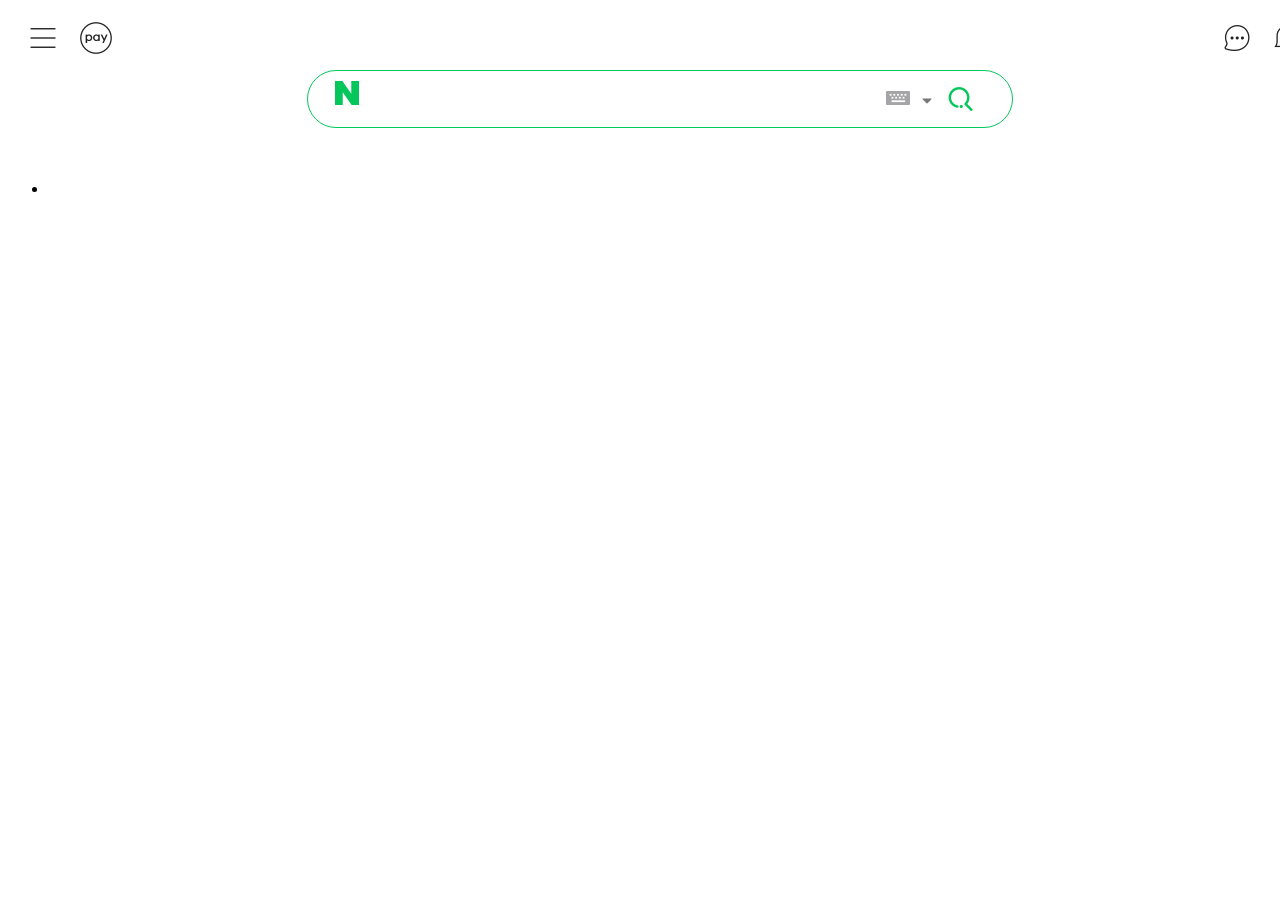
==== commit 79aff91e: "6th commit" ====
--- a/frontend/index.html
+++ b/frontend/index.html
@@ -5,52 +5,72 @@
     <meta name="viewport" content="width=device-width, initial-scale=1.0">
     <title>naver</title>
     <link rel="stylesheet" type="text/css" href="css/layout.css">
+    <link rel="stylesheet" type="text/css" href="css/search.css">
+</head>
+<style>
+    #search-svg svg{
+    position: absolute;
+    widows: 24px;
+    height: 24px;
+    top: 10px;
+    fill:#03c75a;
+}
+
+</style>
 <body>
+    <style>
+        
+    </style>
     <div id="wrap">
         <header>
             <div id="banner">
                     <button id="hamburger"  >
                         <div>                            
-                            
+                            <span class="blind">확장역역</span>
                         </div>
                     </button>
-                    <button id="pay " class="icon pay-icon">
-                        <a her="https:/order.pay.anver.com/home" >
-                            
+                    <button id="naverPay" >
+                        <a her="https:/order.pay.anver.com/home"class="icon pay-icon" >
+                            <span class="blind">페이</span>
                         </a>
                     </button>         
                     <button id="talk"  >
                         <div>        
-                            
+                            <span class="blind">톡</span>
                         </div>
                     </button>
                     <button id="noti"  >
                         <div>       
-                      
+                            <span class="blind">알람</span>
                         </div>                
-                    </button>
+                    </button> 
+            </div>      
             <div id="search">
                 <form action="">
-                    <a id="search-svg" href="#">
-                        <svg viwebox="0 0 24 24 " fi dll="none" xmlns="http://www.w3.org/2000 "></svg>
+                    <a id="search-svg">
+                        <svg width="24" height="24" viweBox="0 0 24 24 " fill="#03c75a" xmlns="http://www.w3.org/2000 ">
+                            <path d="M16.273 12.845 7.376 0H0v24h7.727V11.155L16.624 24H24V0h-7.727v12.845z"></path>
+                        </svg>
                     </a>
                     <label for="search-input" class="blind">검색어 입력</label>
                     <input id="search-input" type="text" placeholder="검색어를 입력하세요">
                     <div id="search-right">
-                        <button href="#" id="search-keyboard">
-                            <span class="blind">입력도구</span>
-                        </button>
-                        <button href="#" id="search-recent">
-                            <span classs="blind">자동완성/최근검색어펼치기</span>
-                        </button>
-                        <button id="search-button">
-                            <div><span class="blind"></span></div>
-                        </button>
-
+                    <button href="#" id="search-keyboard">
+                        <span class="blind">입력도구</span>
+                    </button>
+                    <button href="#" id="search-recent">
+                        <span classs="blind"></span>
+                    </button>
+                    <button id="search-button">
+                        <div><span class="blind"></span></div>
+                    </button>
                     </div>
                 </form>
             </div>
             <div id="nav">
+                <ul id="contentlist">
+                    <li
+                </ul>
 
             </div> 
         </header>
--- a/frontend/css/layout.css
+++ b/frontend/css/layout.css
@@ -12,7 +12,7 @@
     --color_search: #000;
     --color_search_rgb: 0, 0, 0;
     --color_border_out: #e3e5e8;
-    --color_border_out_rgb: 227, 229, 226;
+    --color_border_out_rgb: 227, 229, 232;
     --color_border_in: #ebebeb;
     --color_border_in_rgb: 235, 235, 235;
     --color_border_in_divider: #ebebeb;
@@ -62,166 +62,106 @@
     --color_dic: #031f5f;
     --color_dic_rgb: 3, 31, 95;
 }
+
 *{
     box-sizing: border-box;
-    margin:0;
-    background: none;    
-    padding: 0;
-    width:0px;
-    height: 0px;
     border: none;
+    background: none;
 }
-html,body{
-    background: none;
-    margin:0;
-    border: none;
-}
-
 #wrap{
     min-width: 1340px;
-    text-align: center;
+  
 }
 
 header{
     width: 1280px;
     height: 266px;
+    
 }
 #banner{
+    z-index: 120;
     position: relative;
-    width: 100%;
+    height: 156px;
+    padding: 70px 0 42px;
 }
-#hamburger,#pay,#talk,#noti{
+
+#hamburger,#naverPay,#talk,#noti{
     position: absolute;
     display: inline-block;
-    border: none;
+    cursor: pointer;
+    top: 7px;
     padding: 10px;
-    cursor: pointer;
-    background: none;
+    background: 0;
+    border: 0;
+
 }
 
 #hamburger{
-    top: 18px;
-    left: 20px;
+    left: 12px;
 }
-#pay{
-    padding: 7px;
+#naverPay{
+    left:65px;
+    padding: 7px; 
+
 }
 
 #talk{
-    top: 25px;
-    right: 40px;
-}
-s
-#noti{
-    top: 25px;
-    right: 75px;
+    right: 28px;
 }
 
-#hamburger>div,.icon,#talk>div,#noti>div{
-    position: absolute;
+#noti{
+    right: -22px;
+}
+
+#hamburger>div,#talk>div,#noti>diV{
+    position: relative;
     width: 26px;
     height: 26px;
     background-size: 444px 434px;
-    background-repeat: no-repeat;
-    background-image: url(image/sp_main.ae81c9d5.png);
-    z-index: 1;
+    background-image: url(image/sp_main.ae81c9d5.png); 
+    background-repeat: no-repeat;   
 }
 
-#hamburger>div{
-   
-    background-position: -314px -330px; 
-}    
+#hamburger>div{ 
+    background-position: -314px -330px;
+}
 
 .icon{
-    display:inline-block;
-    left: 80px;
-    top: 25px;
+    position: relative;
+    display: inline-block;
+    background-image: url(image/sp_main.ae81c9d5.png);
+    background-repeat: no-repeat;
+    background-size: 444px 434px ;
+    background-position: -295px -177px;
+    width:32px;
+    height: 32px;
 }
 
-.pay-icon{
-    width: 32px;
-    height: 32px;
-    background-size: 444px 434px;
-    background-position: -295px -177px;
-    
-    z-index: 1;
-
-}
 
 #talk>div{
-background-position: -364px -81px;
-}
+    background-position: -364px -81px;
+} 
 
 #noti>div{
     background-position: -364px -27px;
 }
-
-#hamburger:hover::after{
+#hamburger:hover::after,#naverPay:hover::after,#talk:hover::after,#noti:hover::after{
     content: "";
     position: absolute;
+    display: inline-block;
     background-color: var(--color_option_bg);
-    border-radius:50% ;
+    border-radius: 50%;
+    left: 1px;
+    top:1px;
     width: 44px;
     height: 44px;
-    left: 1px;
-    top:1px
+    z-index: -1;
 }
-
-.icon:hover::after{
-    content: "";
-    position: absolute;
-    background-color: var(--color_option_bg);
-    border-radius:50% ;
-    width: 44px;
-    height: 44px;
-    left: 3px;
-    top:2px;
-}
-
-#talk:hover::after{
-    content: "";
-    position: absolute;
-    background-color: var(--color_option_bg);
-    border-radius:50% ;
-    width: 44px;
-    height: 44px;
-    left: -1px;
-    top:1px;
-}
-
-#noti:hover::after{
-    content: "";
-    position: absolute;
-    background-color: var(--color_option_bg);
-    border-radius:50% ;
-    width: 44px;
-    height: 44px;
-    left: 1px;
-    top:1px;
-}
-#search>form{
-    display: inline-block;
-    width: 708px;
-    height: 60px;
-    border: 1px solid #03c75a;
-    border-radius: 33px;
-    text-align: left;
-}
-
-#search-svg{
-    display: inline-block;
-    width: 68px;
-    margin-right: 12px;
-    height: 100%;
-    padding-left: 10px;
-
-}
-
-.blind {
+.blind{
     position: absolute;
     clip: rect(0 0 0 0);
     width: 1px;
     height: 1px;
     margin: -1px;
     overflow: hidden;
-}
+}--- a/frontend/css/search.css
+++ b/frontend/css/search.css
@@ -0,0 +1,118 @@
+
+#search>form{
+    position: absolute;
+    display: inline-flex;
+    top: 70px;
+    left: 307px;
+    z-index: 10; 
+    width: 706px;
+    height: 58px;
+    border: 1px solid #03c75a;
+    border-radius: 33px;
+    background-color: #fff;
+    text-align: center;
+}
+#search>form:hover{
+    box-shadow: 0 2px 4px 0 rgba (0,0,0,.12);
+}
+#search-svg
+{
+     position: relative;
+    display: inline-flex;
+    width: 68px;
+    height: 100%;
+    padding: 17px 16px 17px 27px;
+    margin-right: 12px;
+    align-items: center;
+}
+#search-keyboard ,#search-recent,#search-button{
+    background: transparent;
+    cursor: pointer;
+}
+
+#search-keyboard{
+    padding: 22px 3px 3px 22xp 
+}
+
+#search-recent{
+    padding:26px 6px ;
+}
+
+#search-button{
+    padding: 17px 27px 16px 10px ;
+}
+
+#search-svg svg{
+    position: absolute;
+    width: 24pxx;
+    height: 24px;
+    fill:#03c75a;
+}
+
+#search-input{
+    width: 480px;
+    height: 100%;
+    padding: 17px 0 ;
+    outline: none;
+    font-size: 2rem;
+    line-height: 24px;
+    font-weight: bold;
+    outline: none;
+}
+
+#search-input::placeholder{
+    color: white ;
+
+}
+
+#search-input:focus::placeholder{
+    color: rgb(230, 230, 230) ;
+
+}
+
+#search-right{
+    flex:1;
+    display: flex;
+    align-items: center;
+    justify-content: center;
+}
+
+
+
+#search-keyboard::before{
+    content: "";
+    display: inline-block;
+    background-image: url(image/sp_main.ae81c9d5.png);
+    background-size: 444px 434px;
+    background-position: -270px -234px;
+    background-repeat: no-repeat;
+    width: 24px;
+    height: 14px;
+}
+
+#search-keyboard:hover::before{
+    filter: brightness(0.7);
+}
+
+
+#search-recent::before{
+    content: "";
+    display:inline-block;
+    background-image: url(image/sp_main.ae81c9d5.png);
+    background-size: 444px 434px;
+    background-position: -102px -272px;
+    background-repeat: no-repeat;
+    width: 10px;
+    height: 6px;
+}
+
+#search-button::before{
+    content: "";
+    display: inline-block;
+    background-image: url(image/sp_main.ae81c9d5.png);
+    background-size: 444px 434px;
+    background-position: -364px -185px;
+    background-repeat: no-repeat;
+    width: 25px;
+    height: 25px;
+}